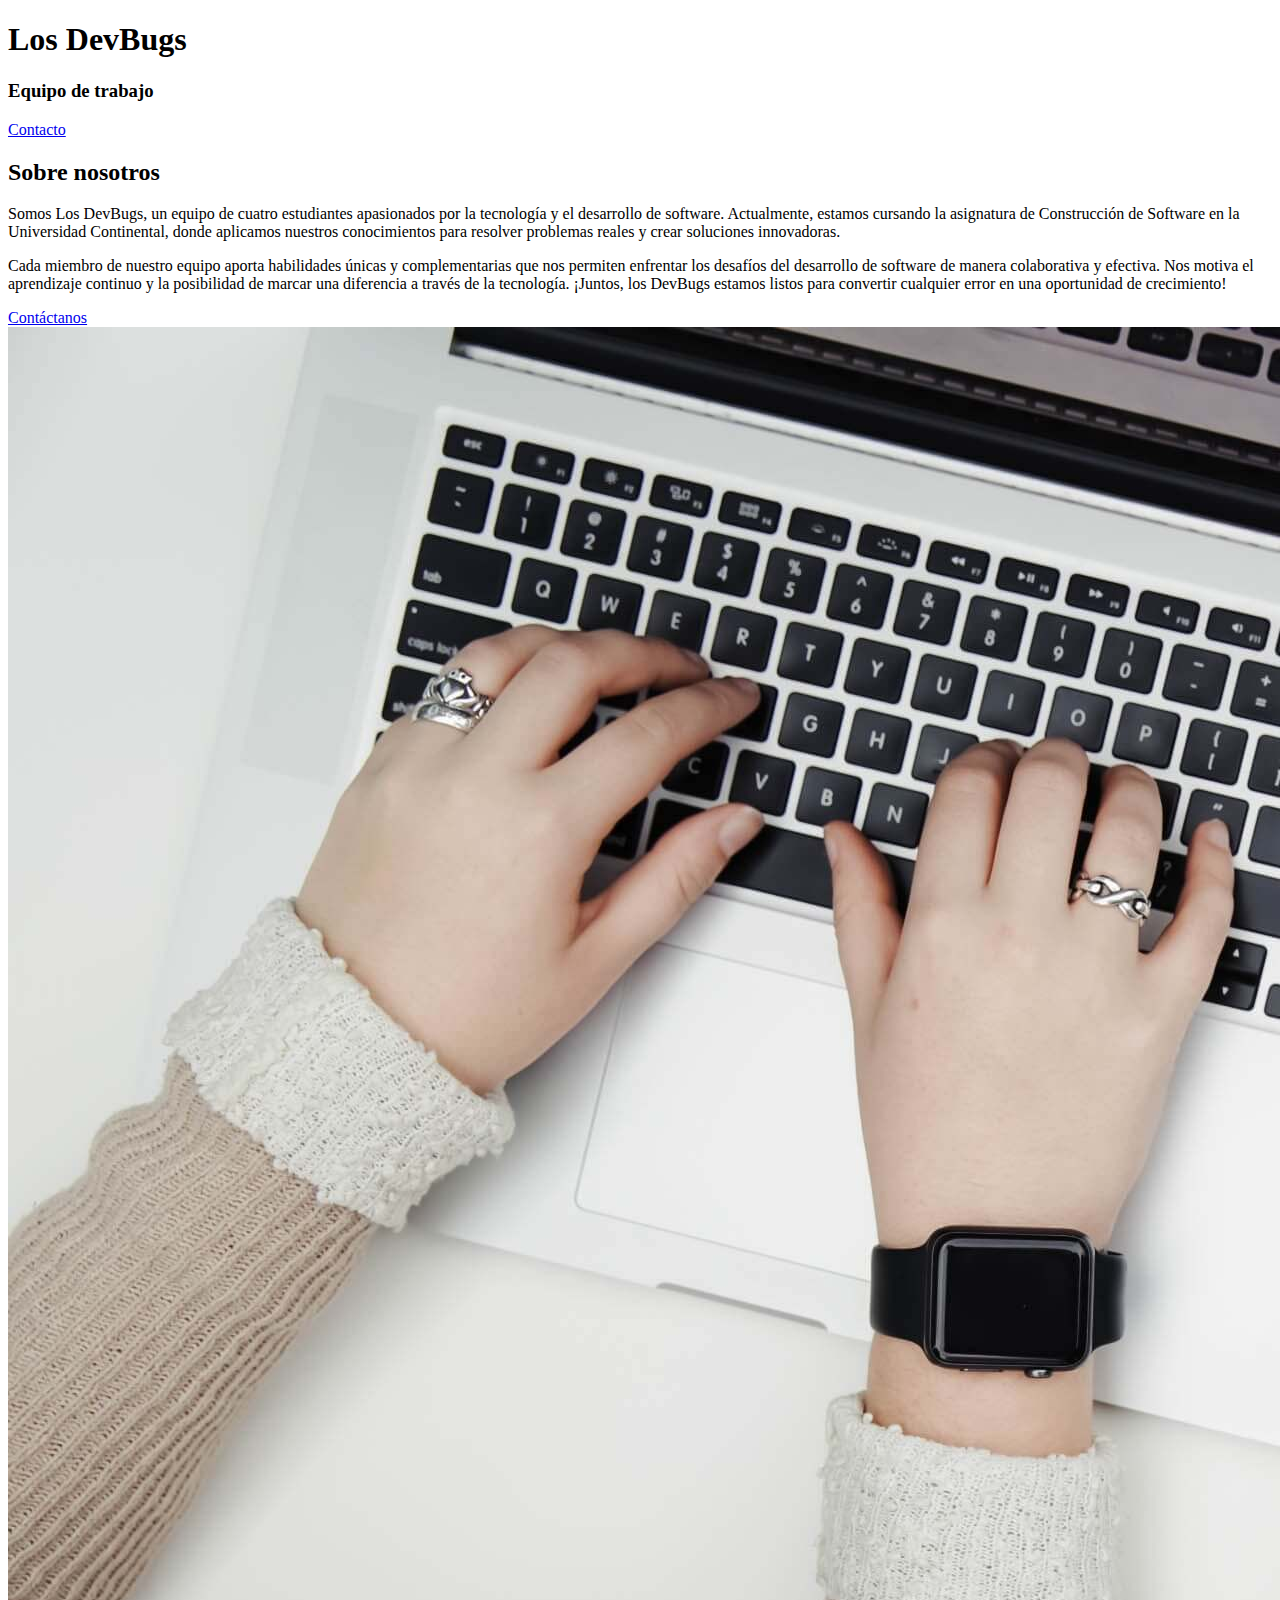
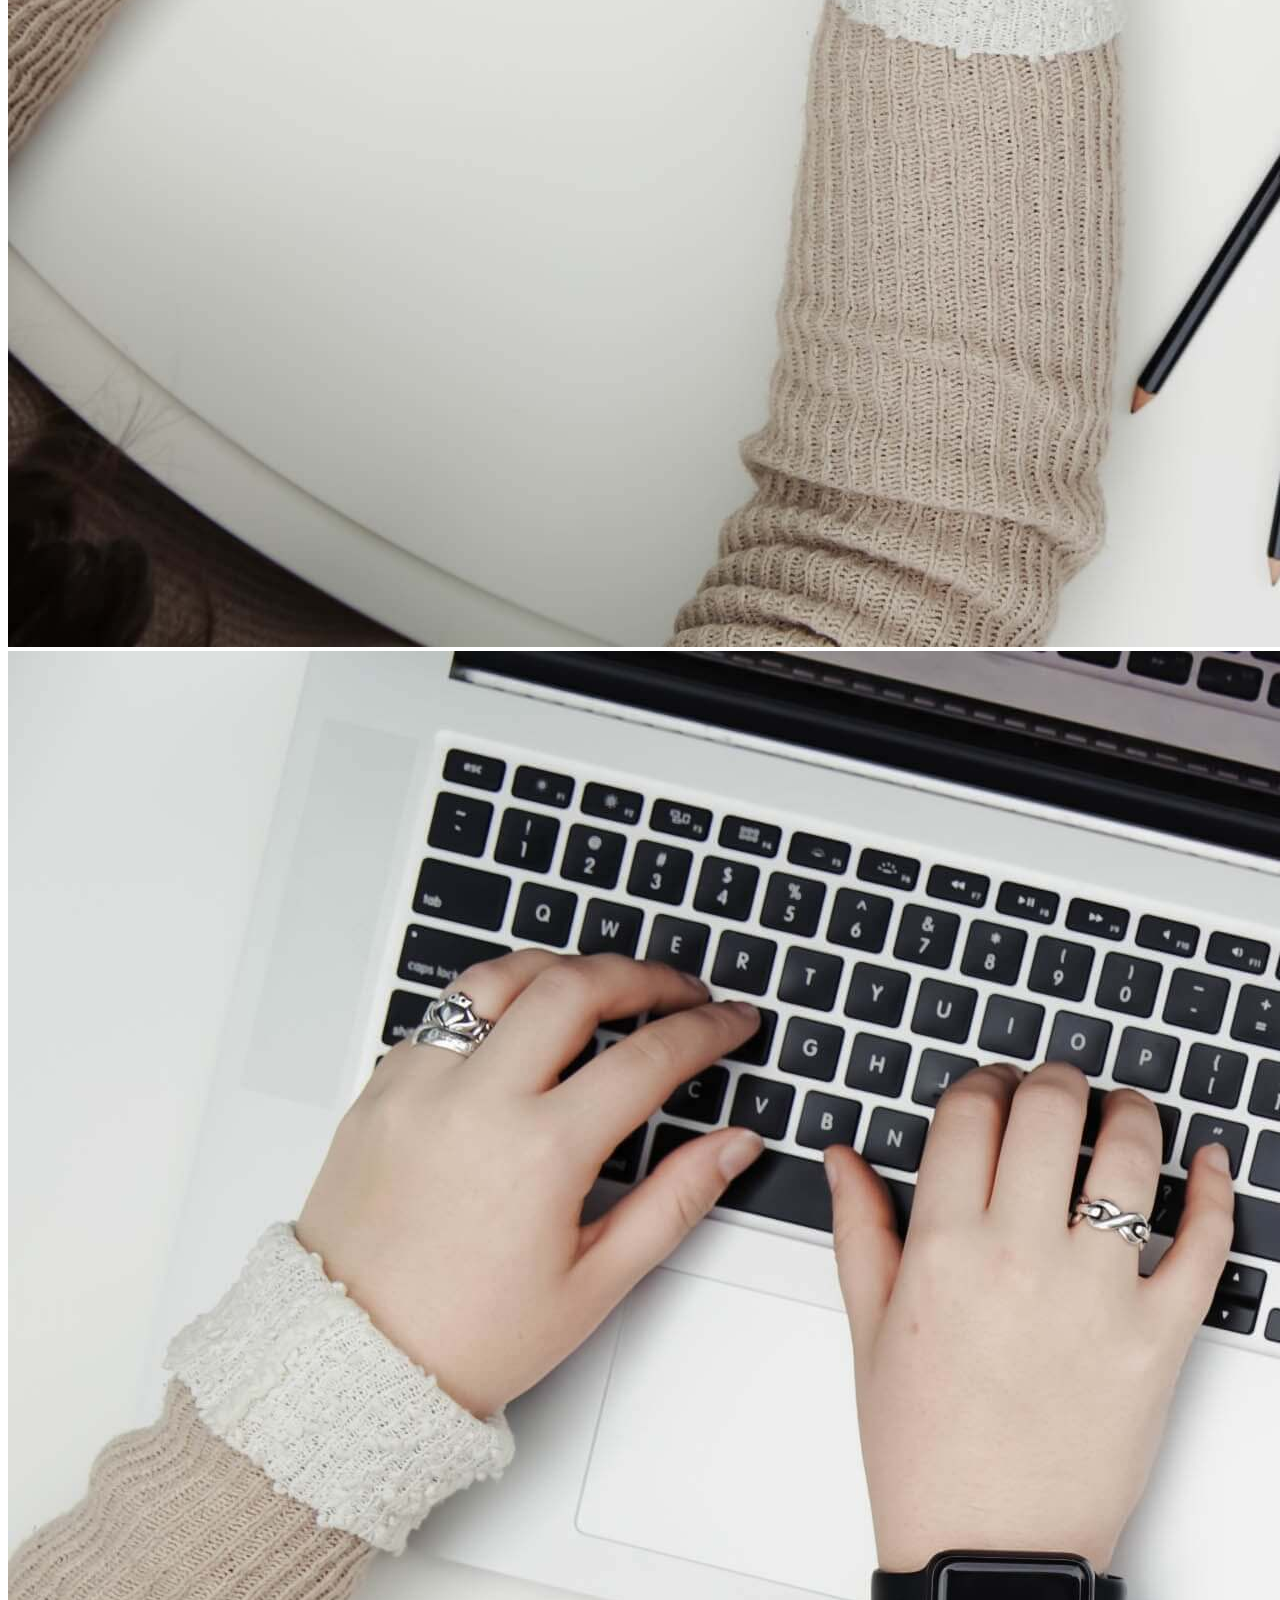
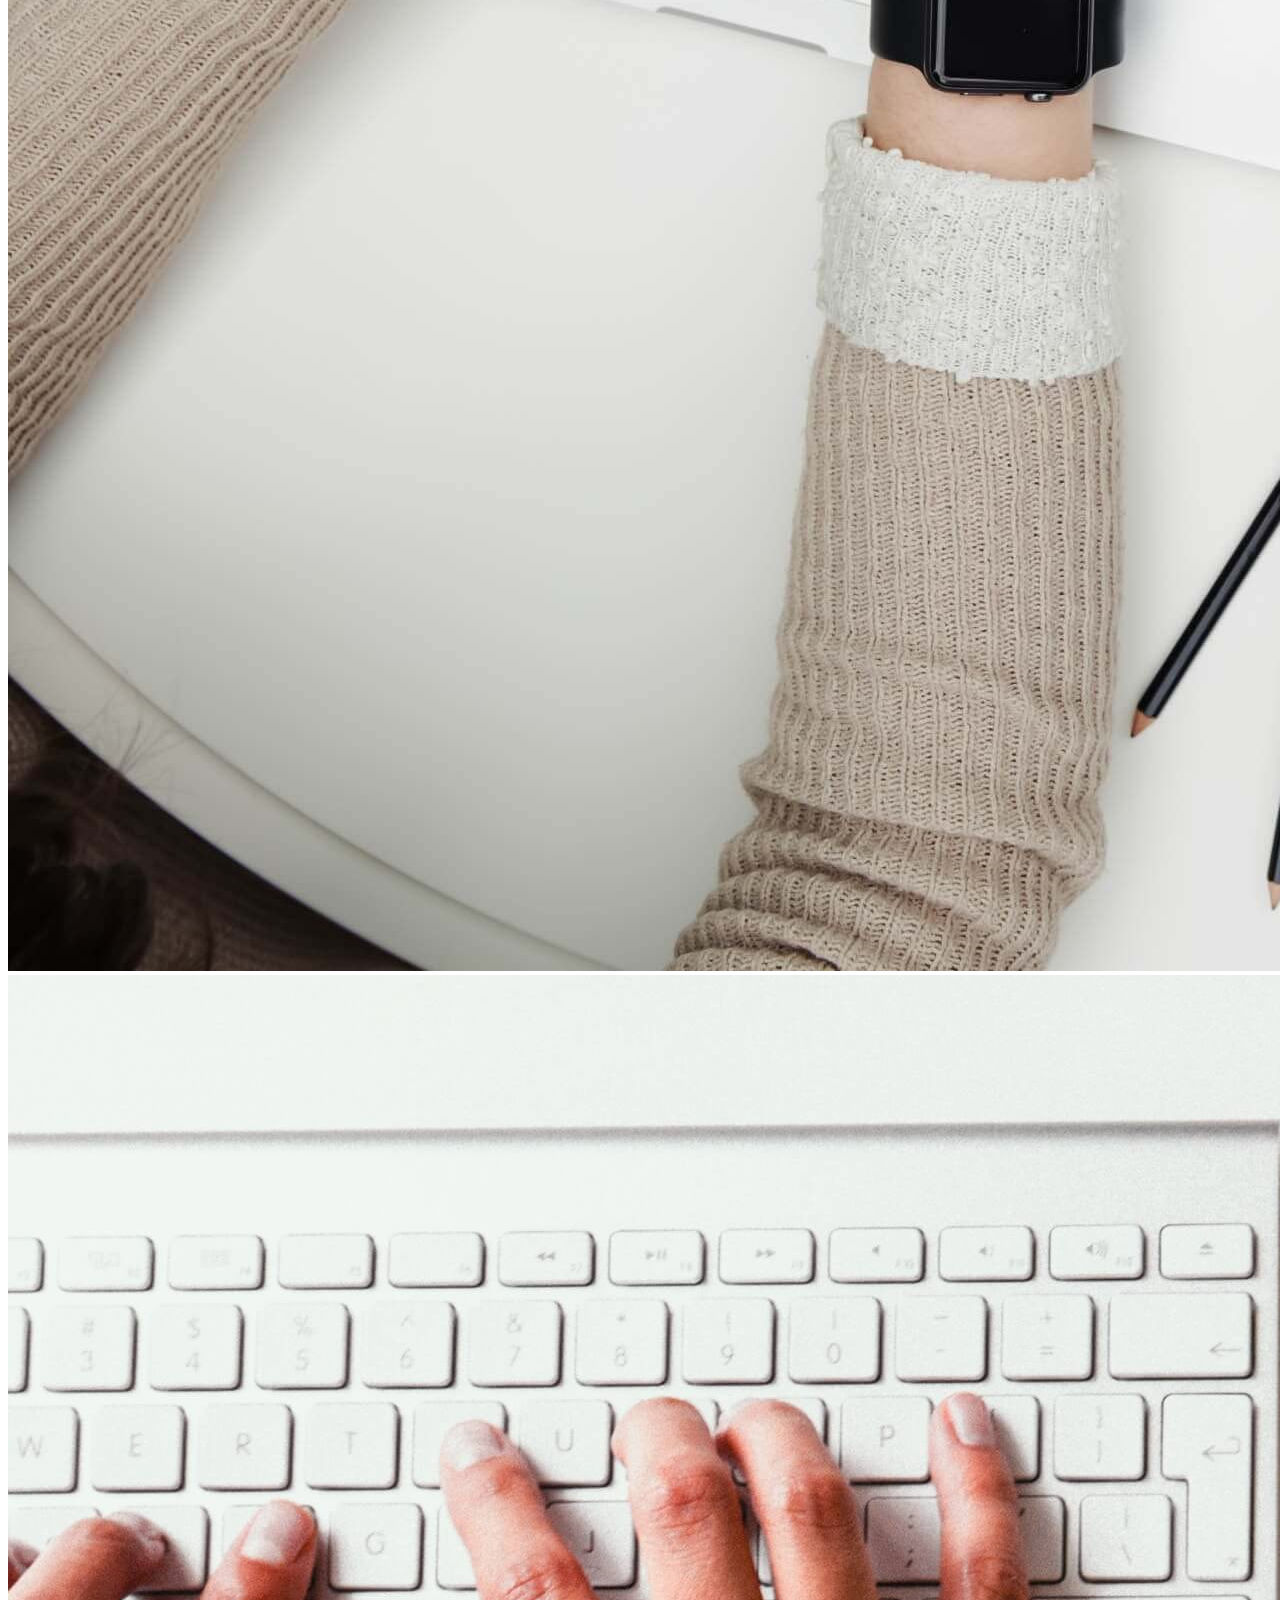
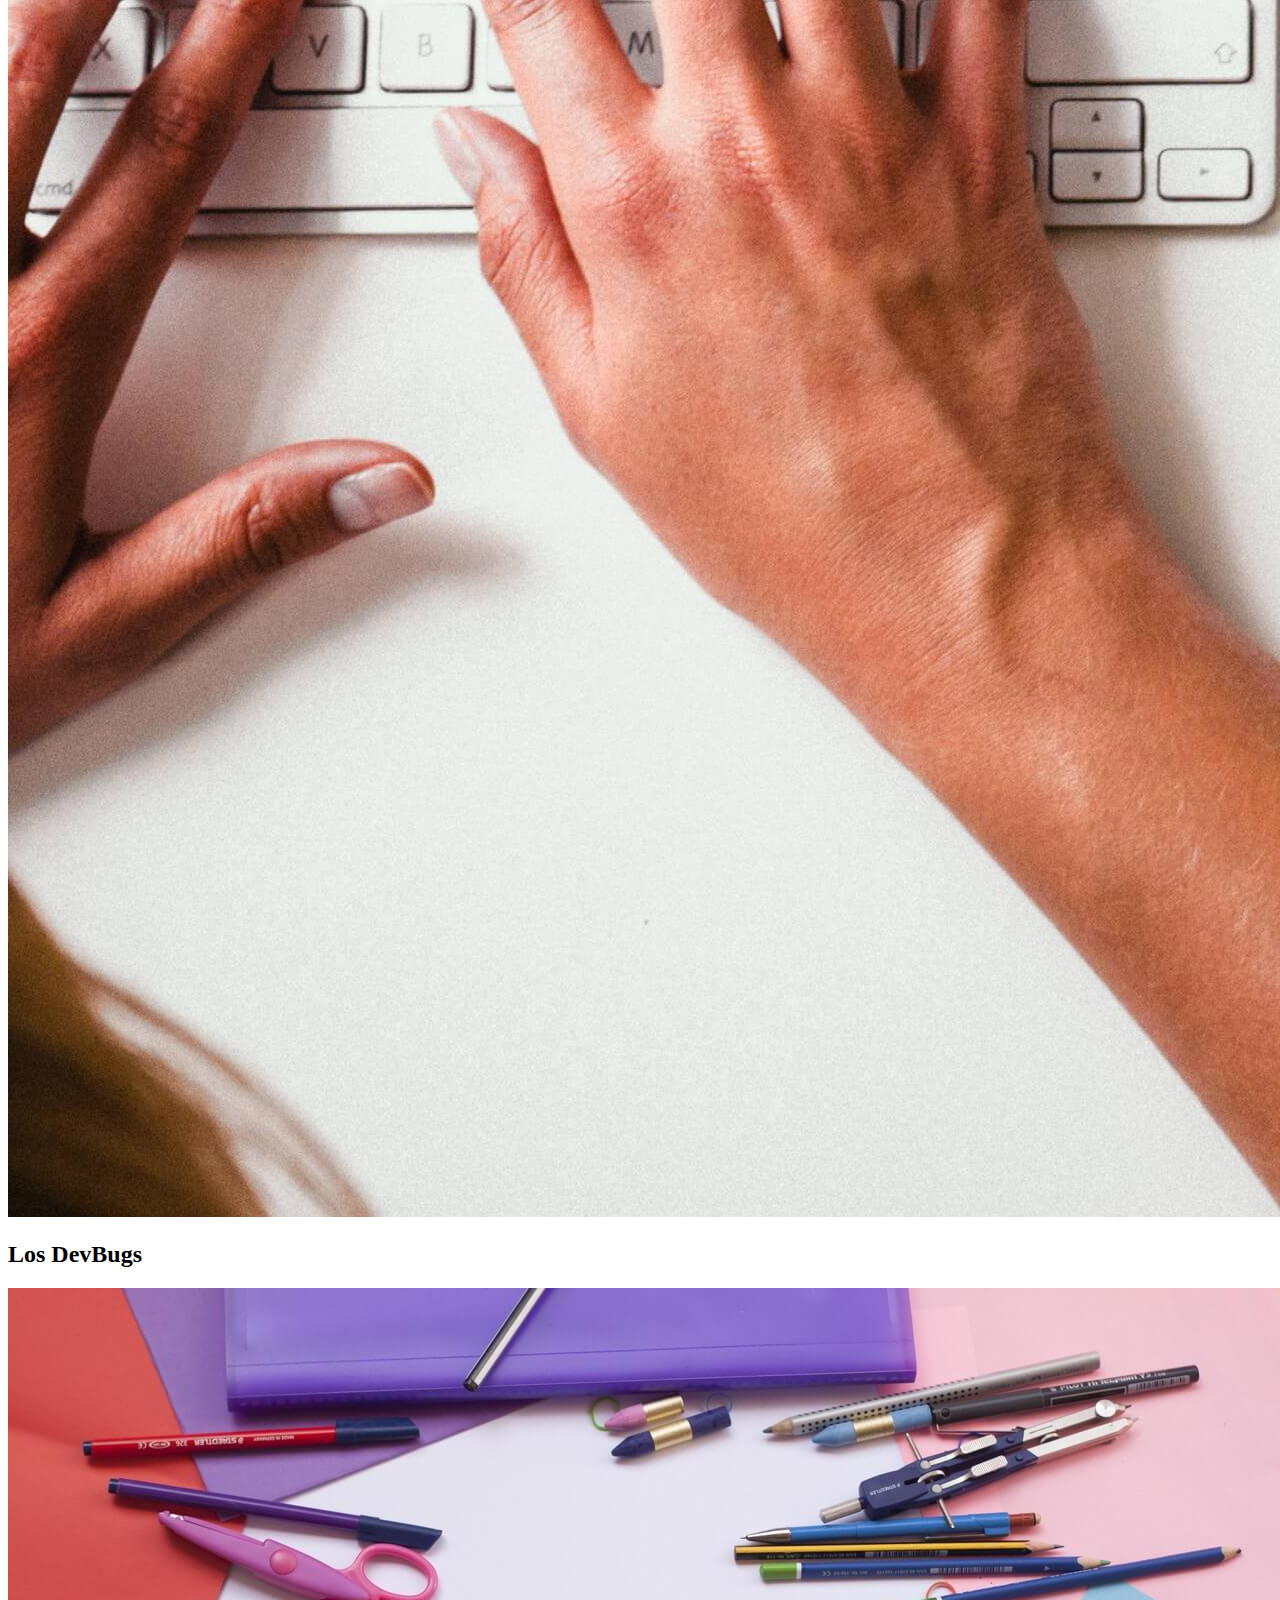
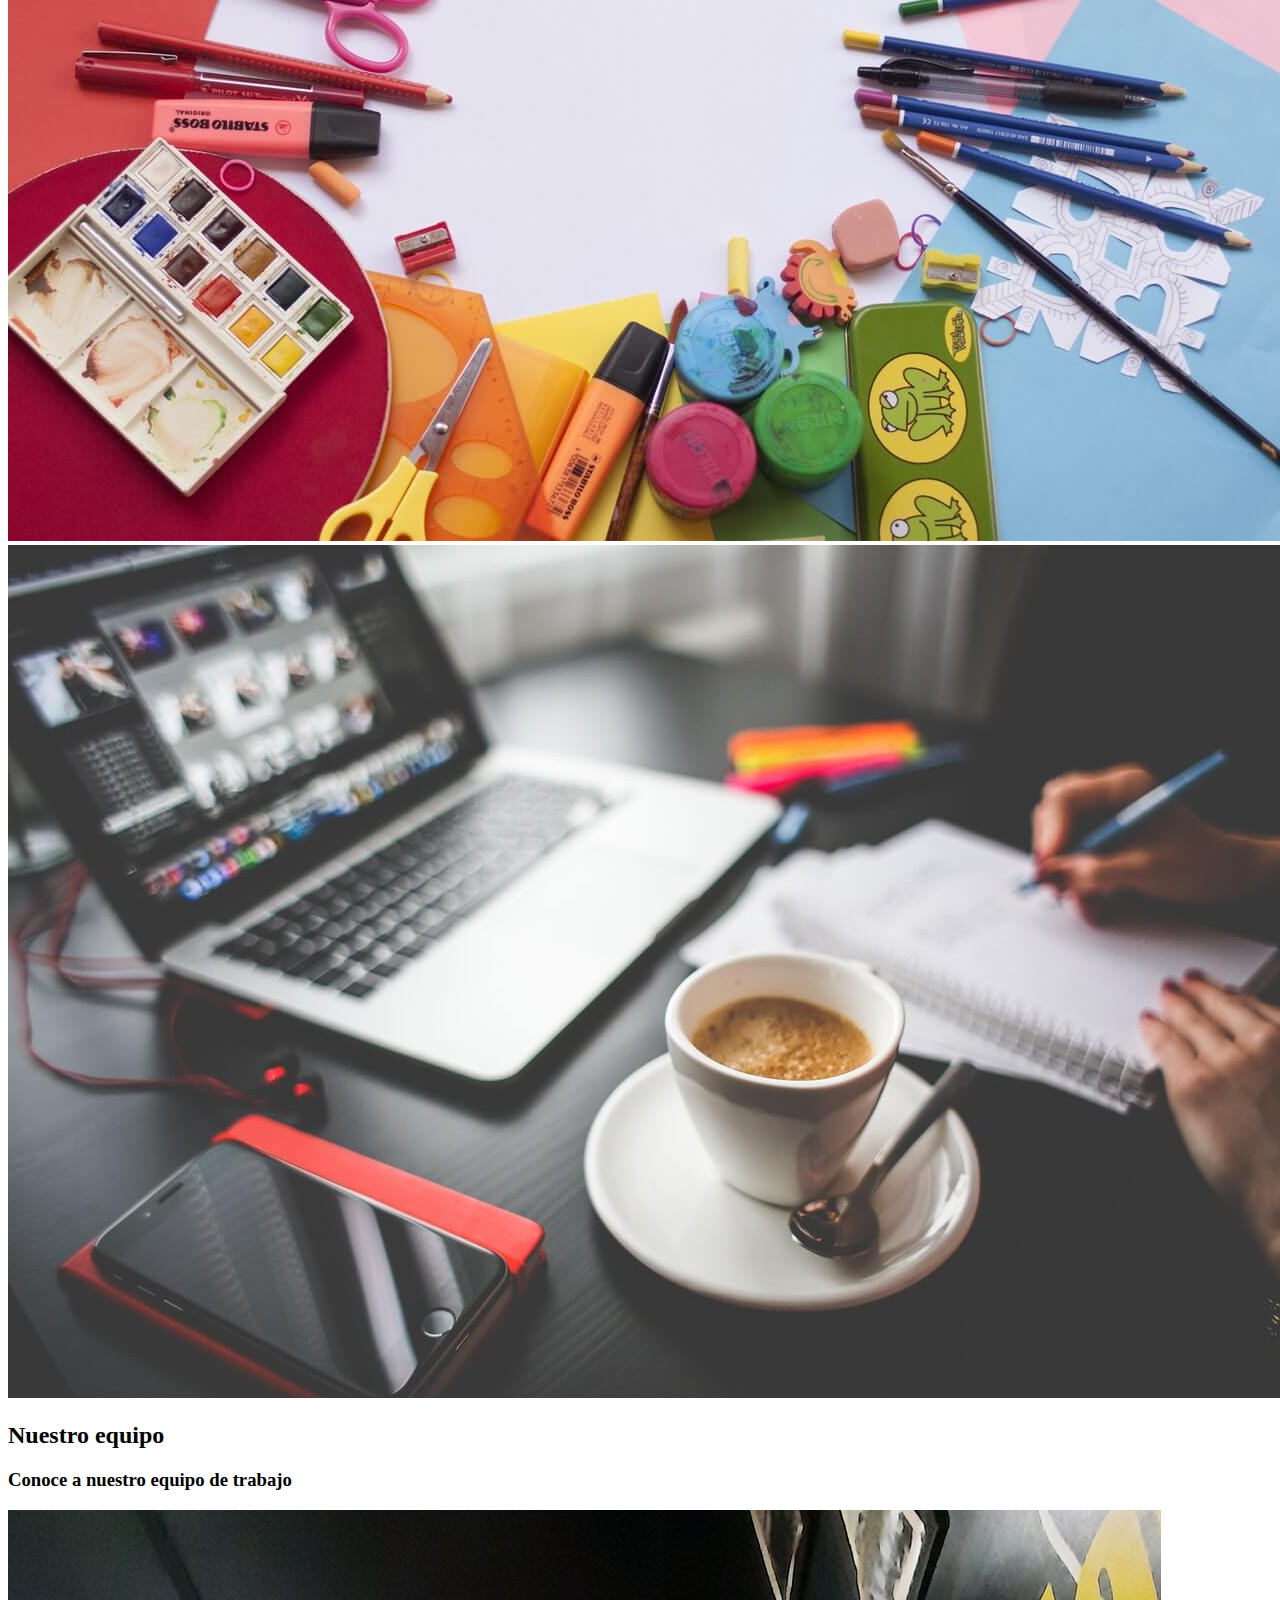
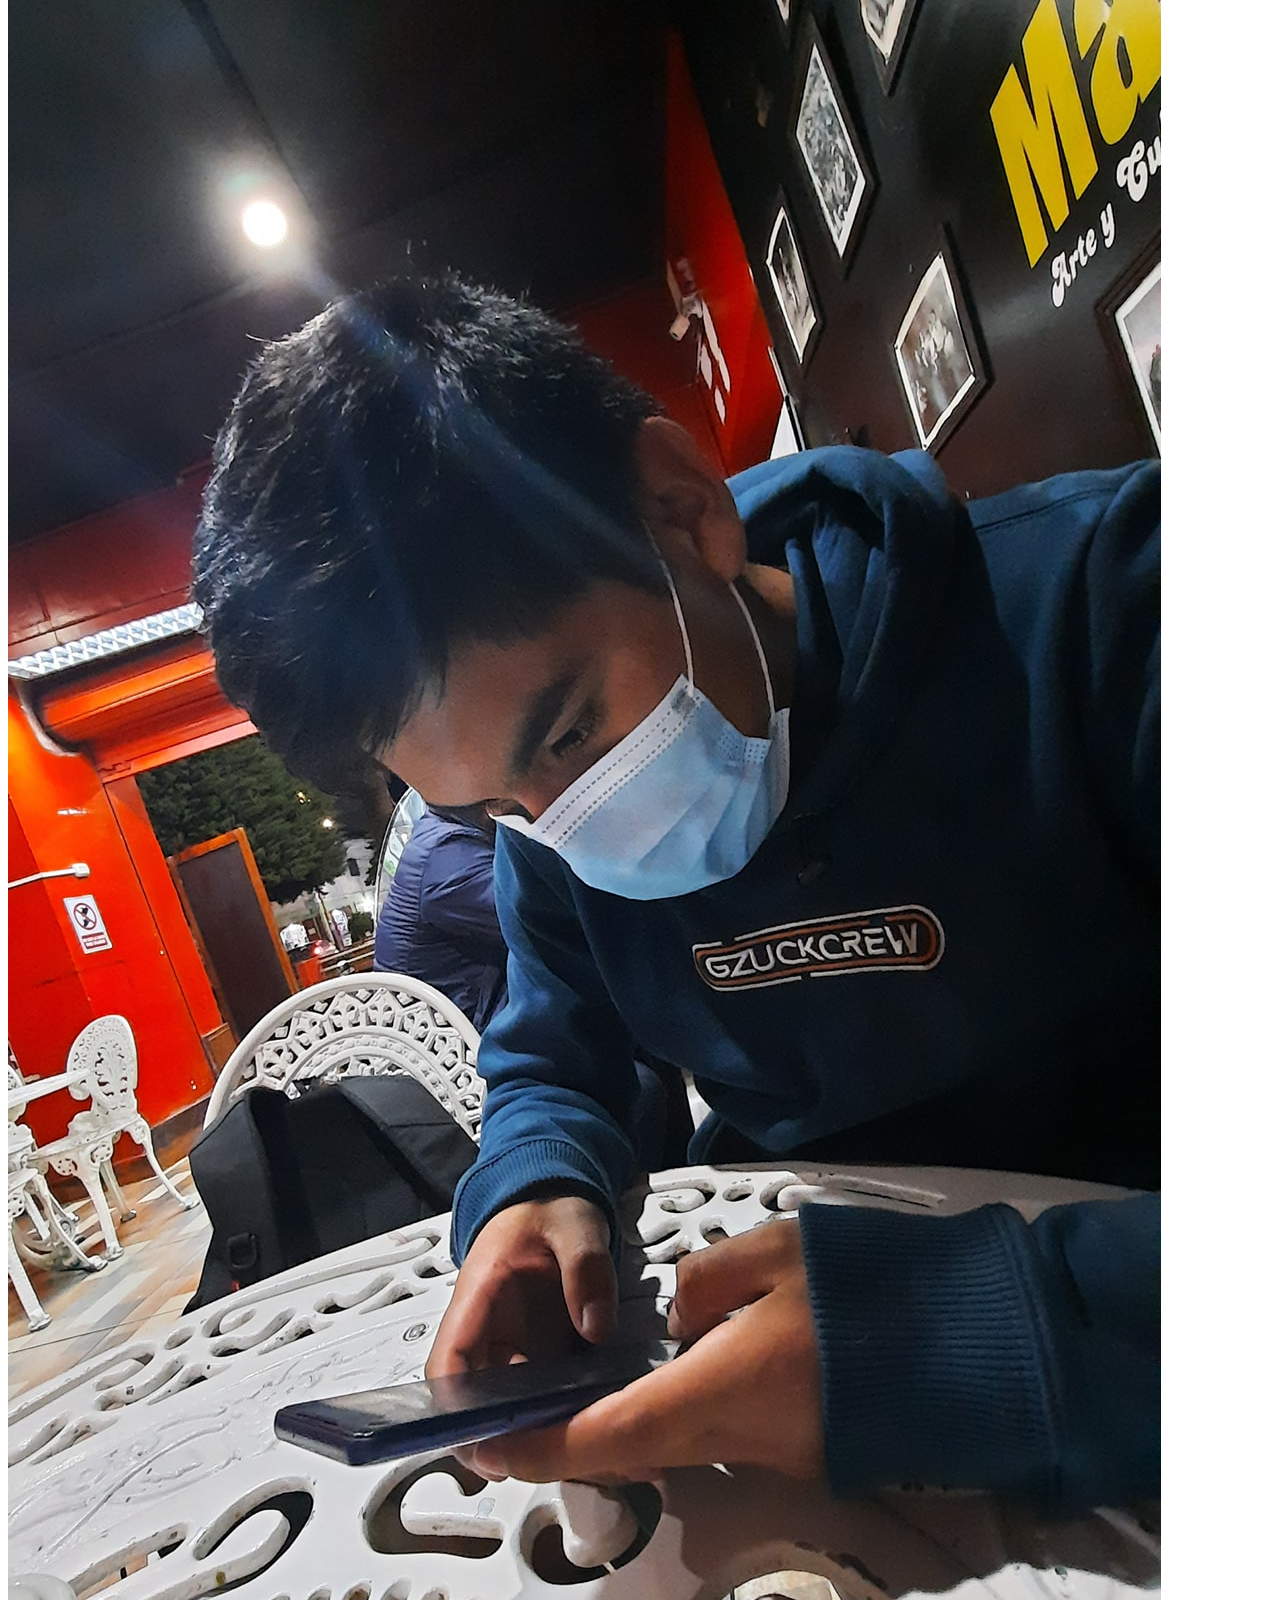
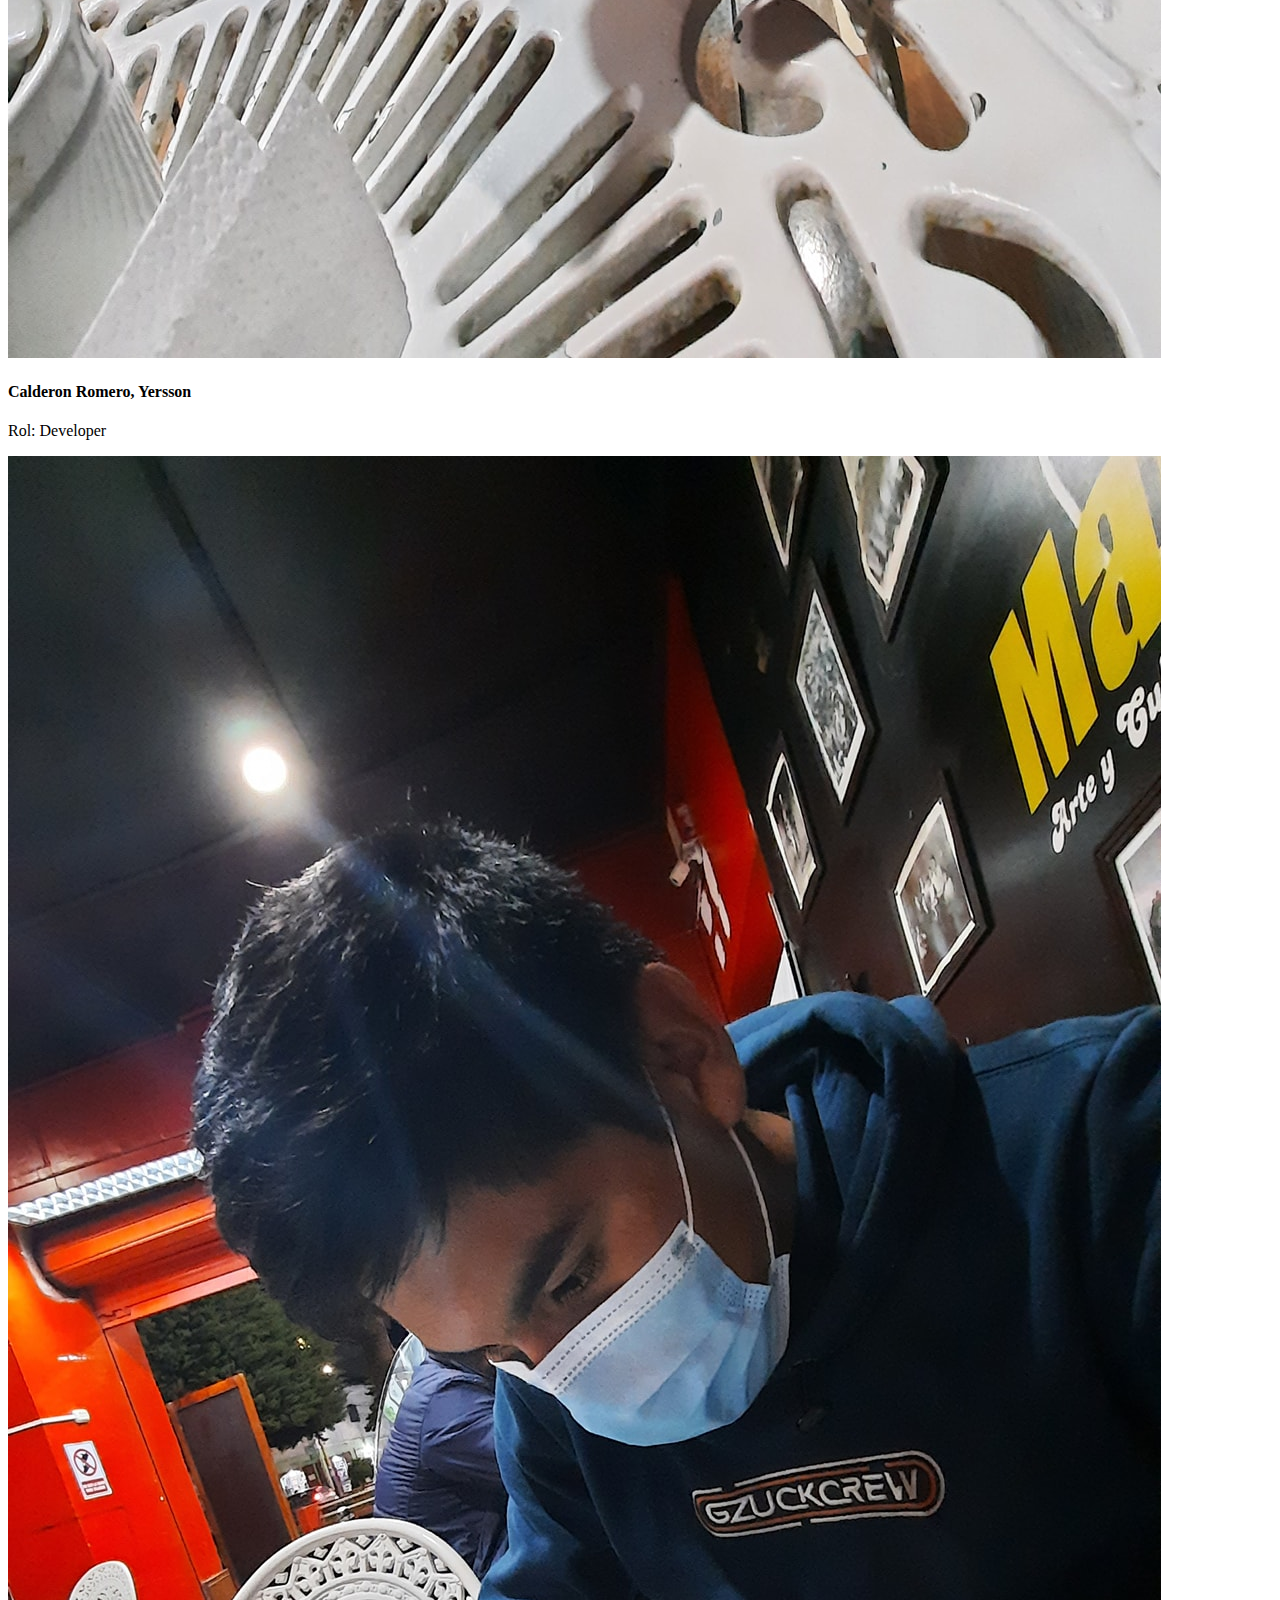
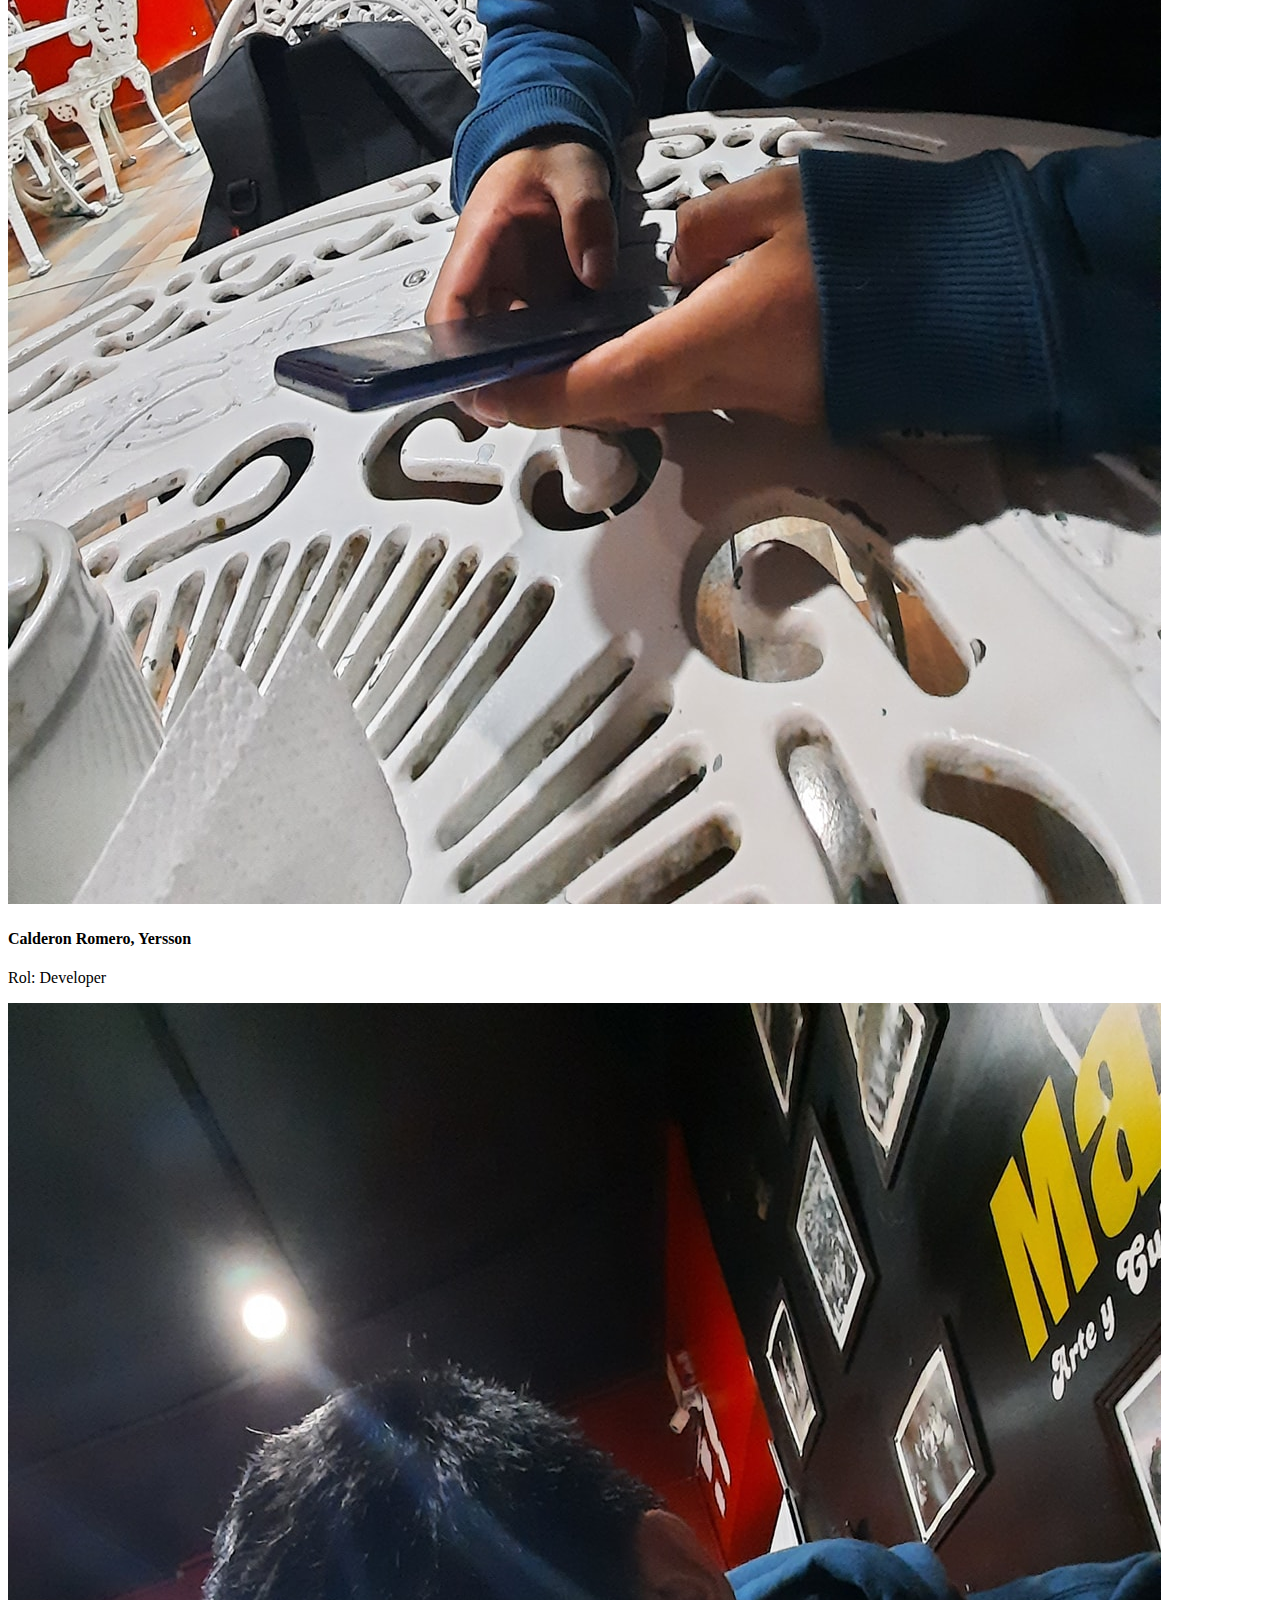
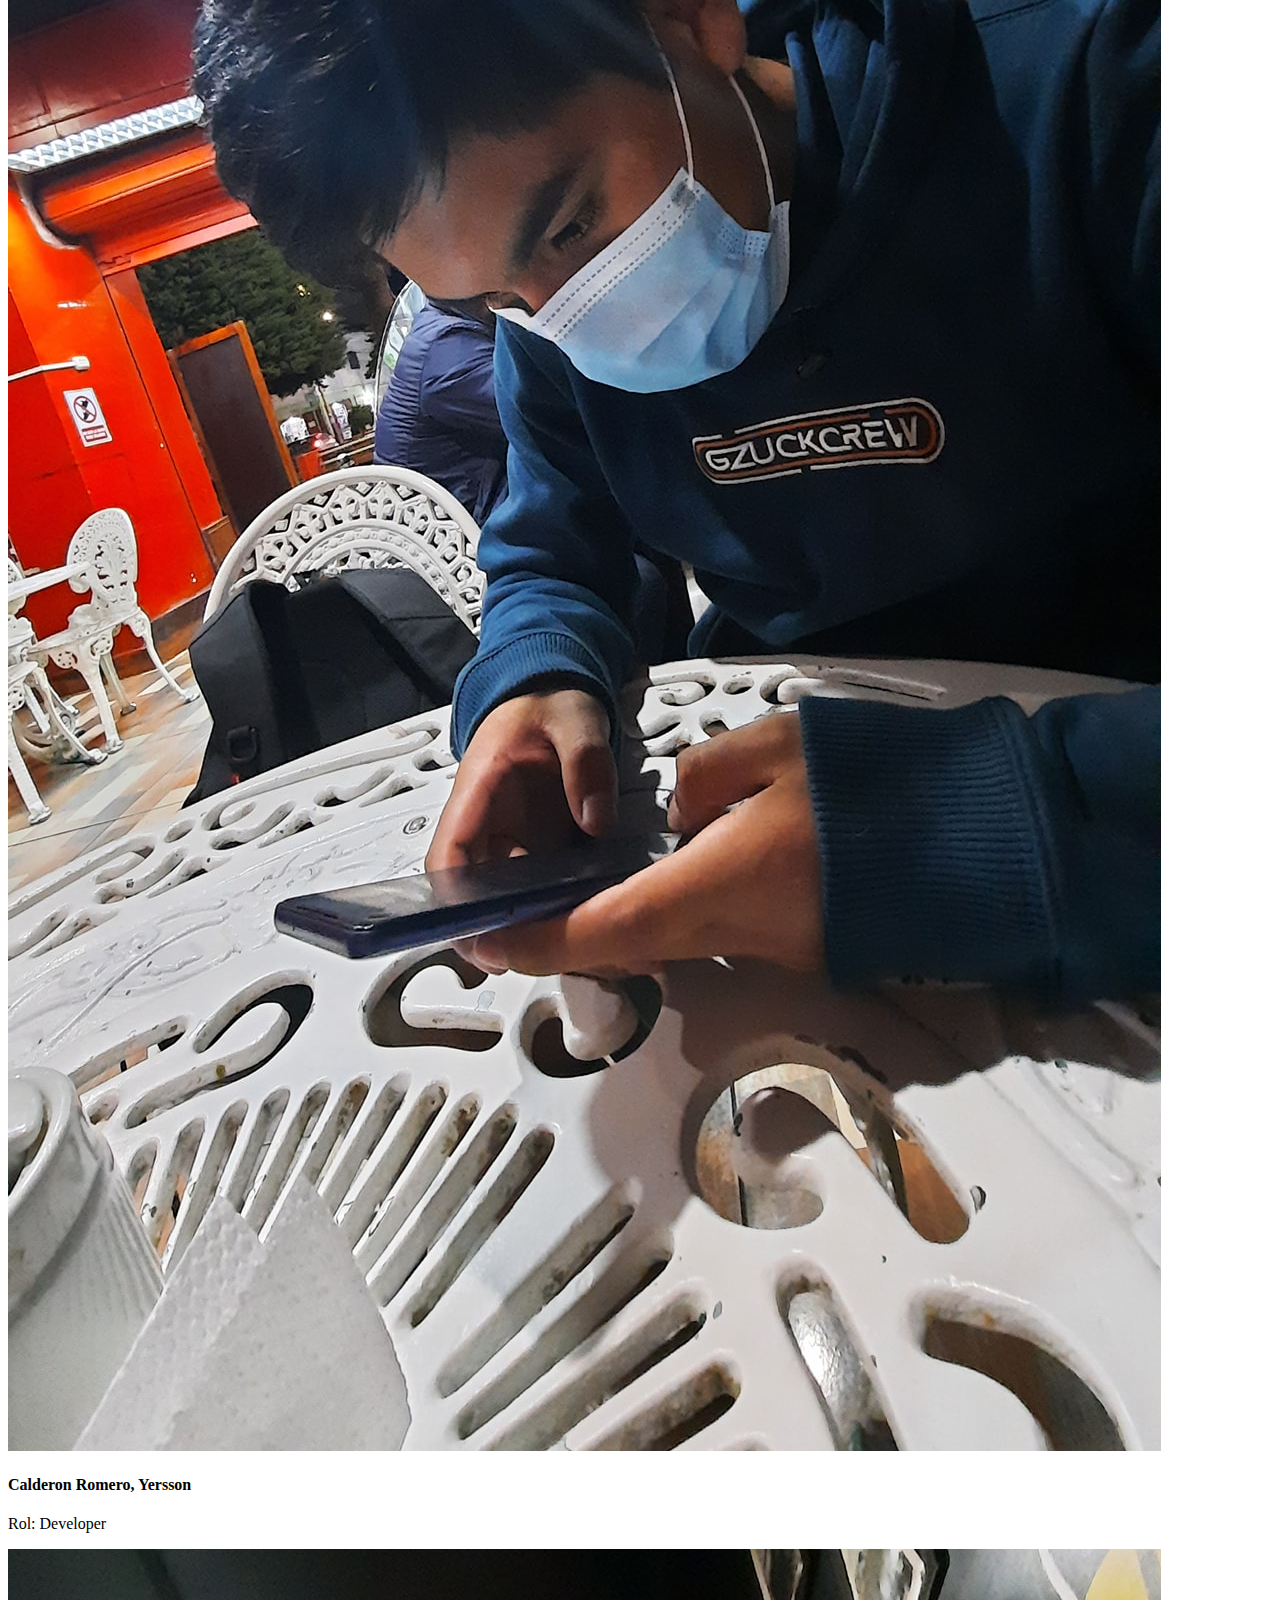
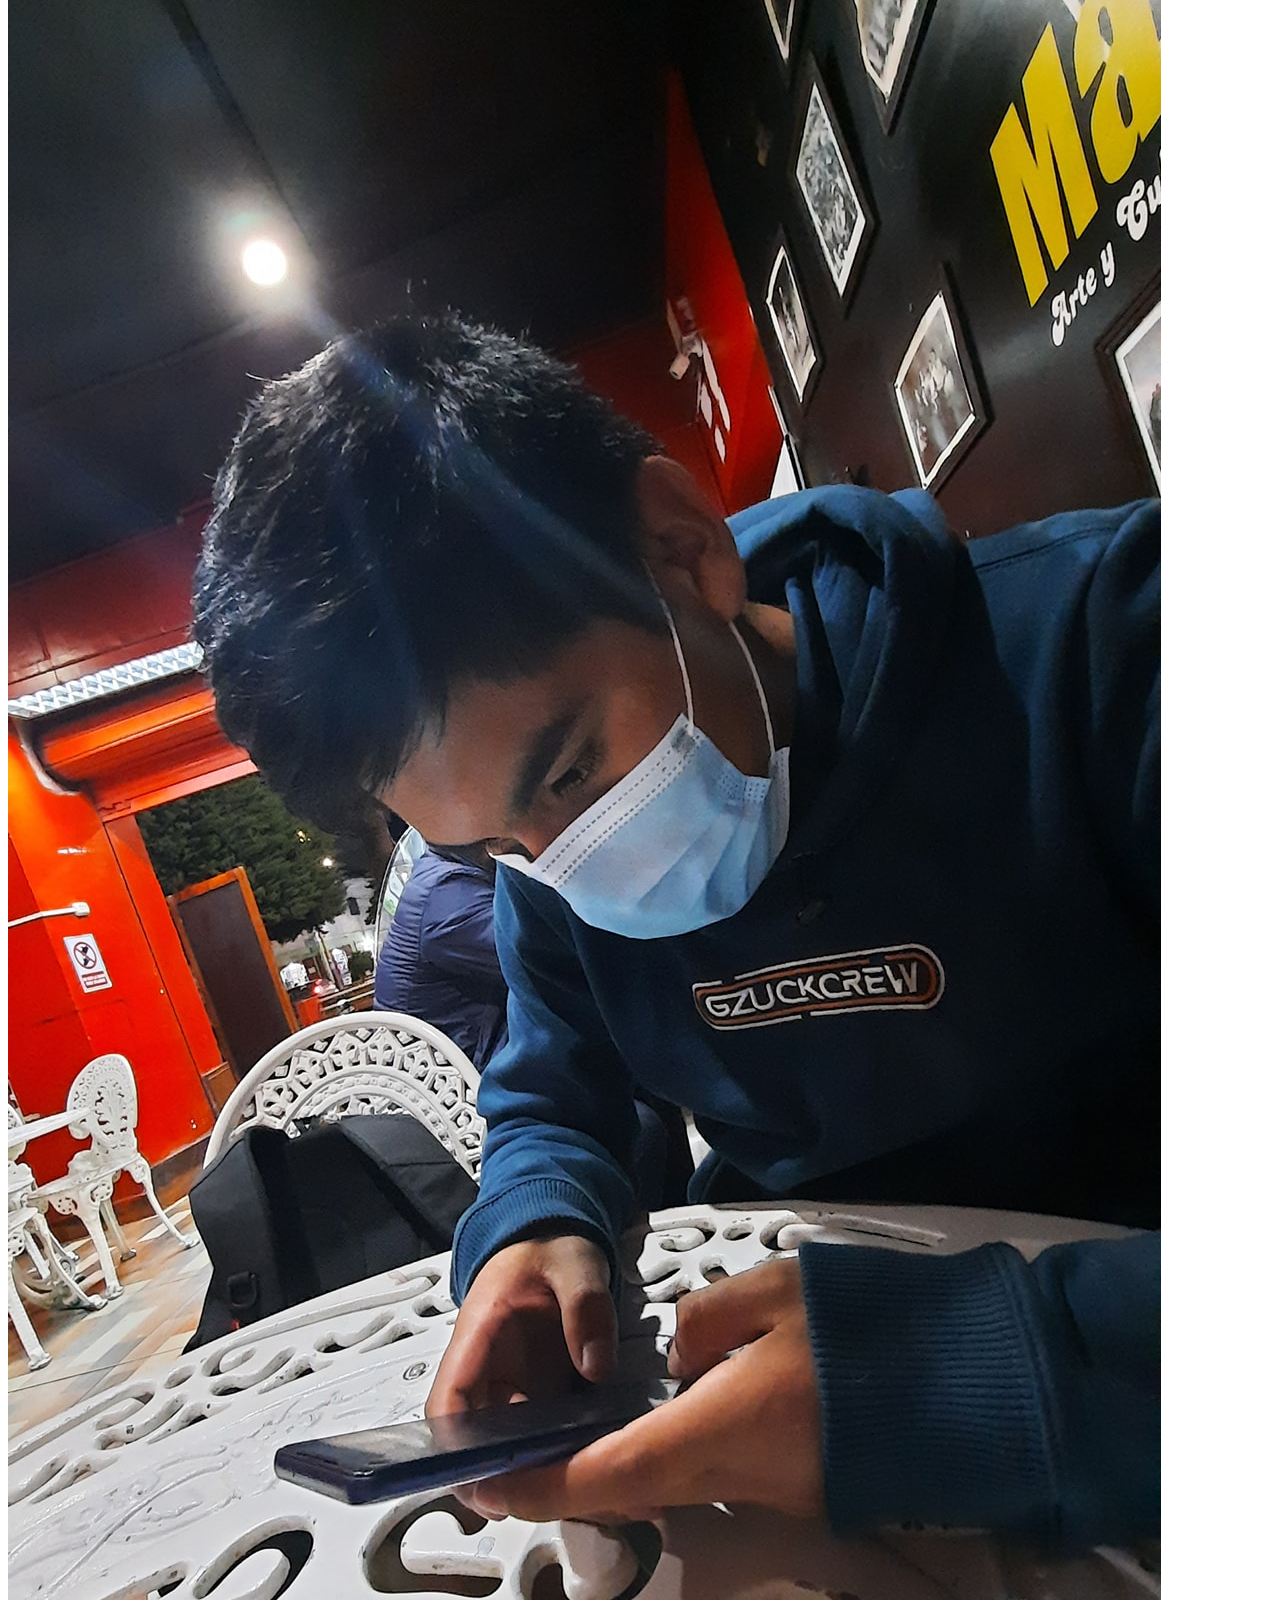
==== index.html @ 6254359f "mas cambios" ====
<!DOCTYPE html>
<html lang="en">

<head>
    <meta charset="UTF-8">
    <meta name="viewport" content="width=device-width, initial-scale=1.0">
    <meta http-equiv="X-UA-Compatible" content="ie=edge">
    <title>Los DevBugs</title>
    <link rel="stylesheet" href="styles.css">
</head>

<body>
    <header>
        <div class="textos">
            <h1 class="titulo">Los DevBugs </h1>
            <h3 class="subtitulo">Equipo de trabajo</h3>
            <a href="#" class="boton">Contacto</a>
        </div>
        <div class="sesgoabajo"></div>
    </header>
    <main>
        <section class="acerca-de">
            <div class="contenedor">
                <h2 class="sobre-nosotros">Sobre nosotros</h2>
                <p class="parrafo">Somos Los DevBugs, un equipo de cuatro estudiantes apasionados por la tecnología y el 
                    desarrollo de software. Actualmente, estamos cursando la asignatura de Construcción de Software en la
                    Universidad Continental, donde aplicamos nuestros conocimientos para resolver problemas reales y 
                    crear soluciones innovadoras.</p>
                <p class="parrafo">Cada miembro de nuestro equipo aporta habilidades únicas y complementarias que nos
                    permiten enfrentar los desafíos del desarrollo de software de manera colaborativa y efectiva. 
                    Nos motiva el aprendizaje continuo y la posibilidad de marcar una diferencia a través de la tecnología. 
                    ¡Juntos, los DevBugs estamos listos para convertir cualquier error en una oportunidad de crecimiento!</p>
                <a href="#" class="boton">Contáctanos</a>
            </div>
        </section>
        <section class="galeria">
            <div class="sesgoarriba"></div>
            <div class="imagenes none">
                <img src="images/1.jpg" alt="">
            </div>
            <div class="imagenes">
                <img src="images/1.jpg" alt="">
            </div>
            <div class="imagenes">
                <img src="images/2.jpg" alt="">
                <div class="encima">
                    <h2>Los DevBugs </h2>
                    <div></div>
                </div>
            </div>
            <div class="imagenes">
                <img src="images/4.jpeg" alt="">

            </div>
            <div class="imagenes none">
                <img src="images/5.jpeg" alt="">
            </div>
            <div class="sesgoabajo"></div>
        </section>
        <section class="miembros">
            <div class="contenedor">
                <h2 class="sobre-nosotros">Nuestro equipo</h2>
                <h3 class="slogan">Conoce a nuestro equipo de trabajo</h3>
                <div class="cards">
                    <div class="card">
                        <a href="https://github.com/Los-DevBugs/informacion_del_equipo/blob/main/infojherzon/infojherzon.html" target="_blank">
                            <img src="images/Jherzon.jpg" alt="">
                        </a>
                        <h4>Calderon Romero, Yersson</h4>
                        <p>Rol: Developer</p>
                    </div>
                    <div class="card">
                        <img src="images/Jherzon.jpg" alt="">
                        <h4>Calderon Romero, Yersson</h4>
                        <p>Rol: Developer</p>
                    </div>
                    <div class="card">
                        <img src="images/Jherzon.jpg" alt="">
                        <h4>Calderon Romero, Yersson</h4>
                        <p>Rol: Developer</p>
                    </div>
                    <div class="card">
                        <img src="images/Jherzon.jpg" alt="">
                        <h4>Calderon Romero, Yersson</h4>
                        <p>Rol: Developer</p>
                    </div>
                </div>
            </div>
        </section>
        <section  class="fondo">
            <div class="sesgoarriba"></div>
            <div class="contenedor">
                <h2 style="color: #fff; " class="sobre-nosotros ">Nuestra Misión</h2>
                <p style="color: #fff;"class="parrafo">En Los DevBugs, nuestra misión es desarrollar software de alta calidad que integre 
                    tecnologías avanzadas como la inteligencia artificial, para brindar soluciones innovadoras y 
                    eficientes a problemas del mundo real. Nos comprometemos a trabajar de manera colaborativa, 
                    aprovechando herramientas como Git y GitHub para garantizar un desarrollo ágil y un control de 
                    versiones efectivo. Buscamos no solo crecer como desarrolladores, sino también contribuir a la 
                    evolución de la tecnología y su impacto positivo en la sociedad.</p>
            <div class="sesgoabajo-unico"></div>
        </section>
    </main>
    <footer>
        <div class="contenedor">
            <h2 class="titulo-footer">Contáctanos</h2>
            <h3 class="subtitulo-footer">Lo apreciariamos mucho...</h3>
            <div class="footer">
                <form action="">
                    <input type="text" name="" id="" placeholder="Nombre">
                    <input type="email" name="" id="" placeholder="Email">
                    <textarea name="" id="" cols="30" rows="10" placeholder="Ingrese su mensaje..."></textarea>
                    <input type="submit" value="Enviar">
                </form>
            </div>
        </div>
    </footer>
</body>

</html>
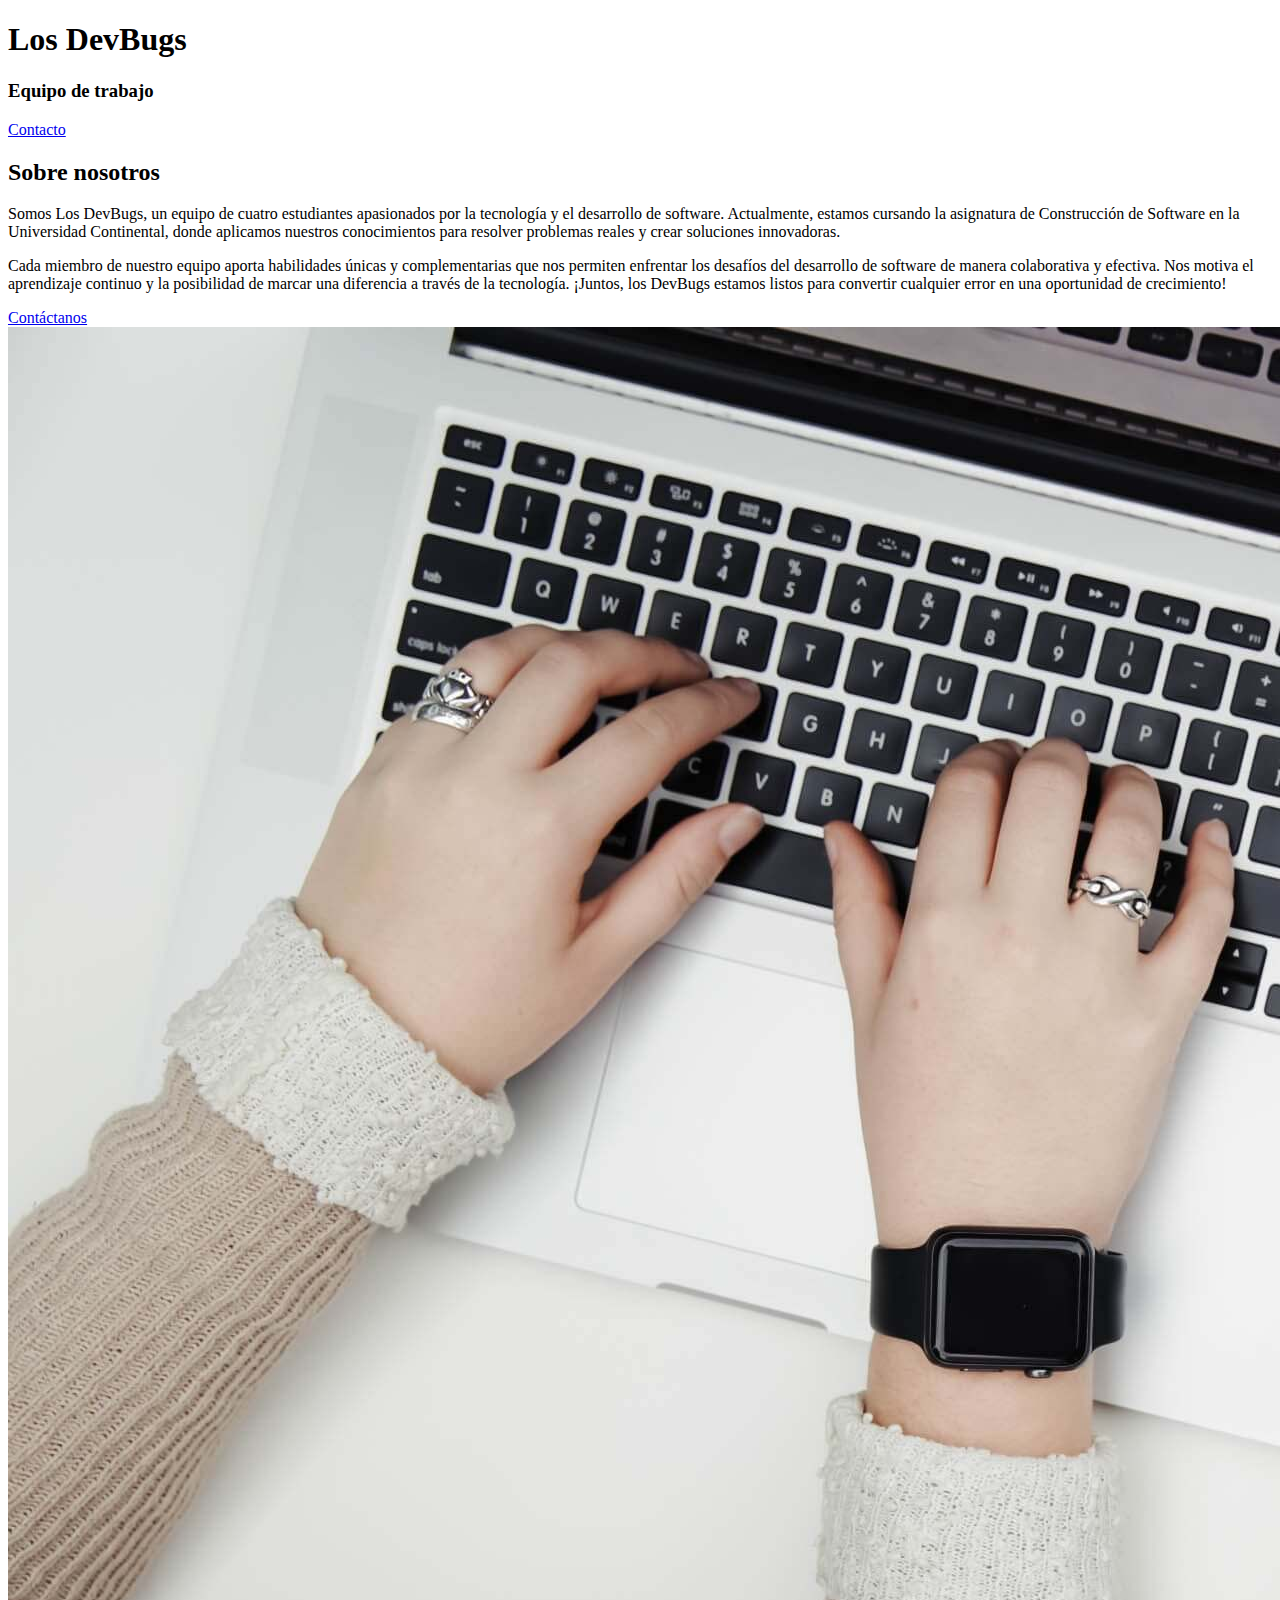
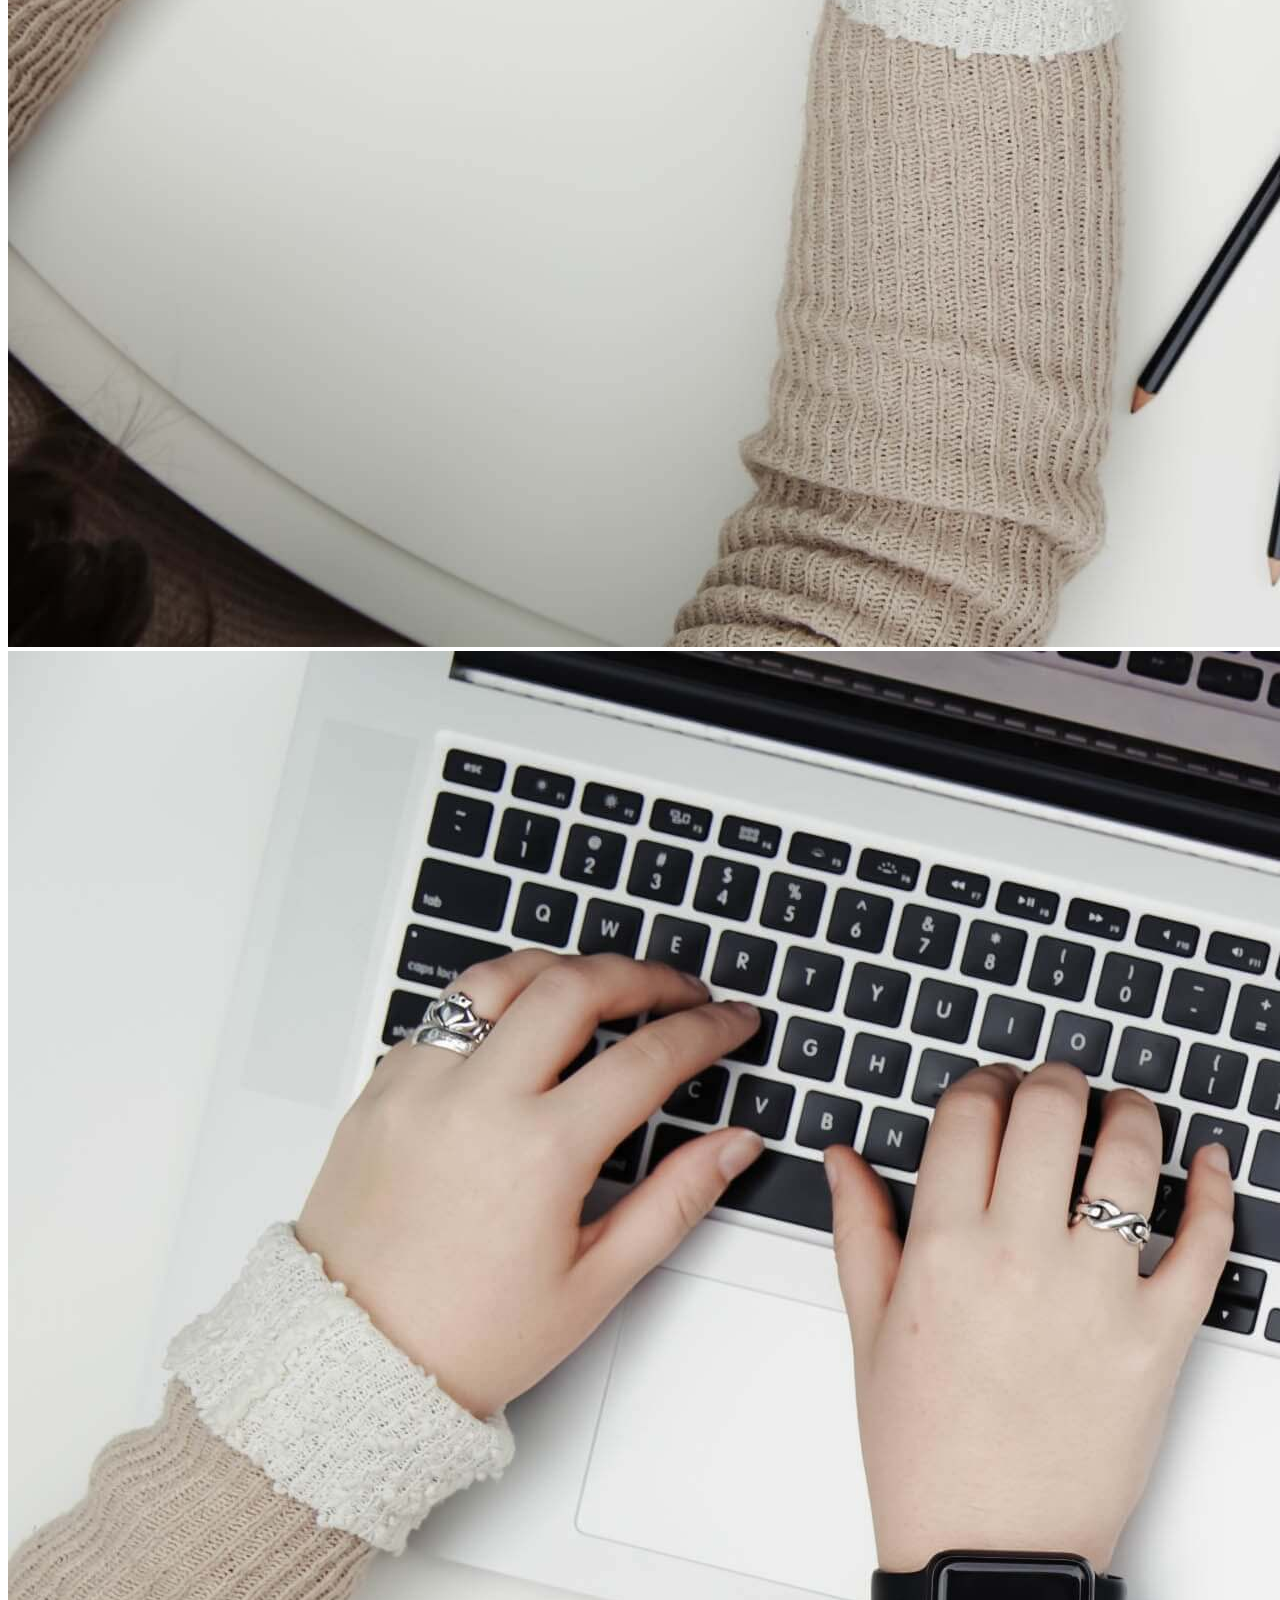
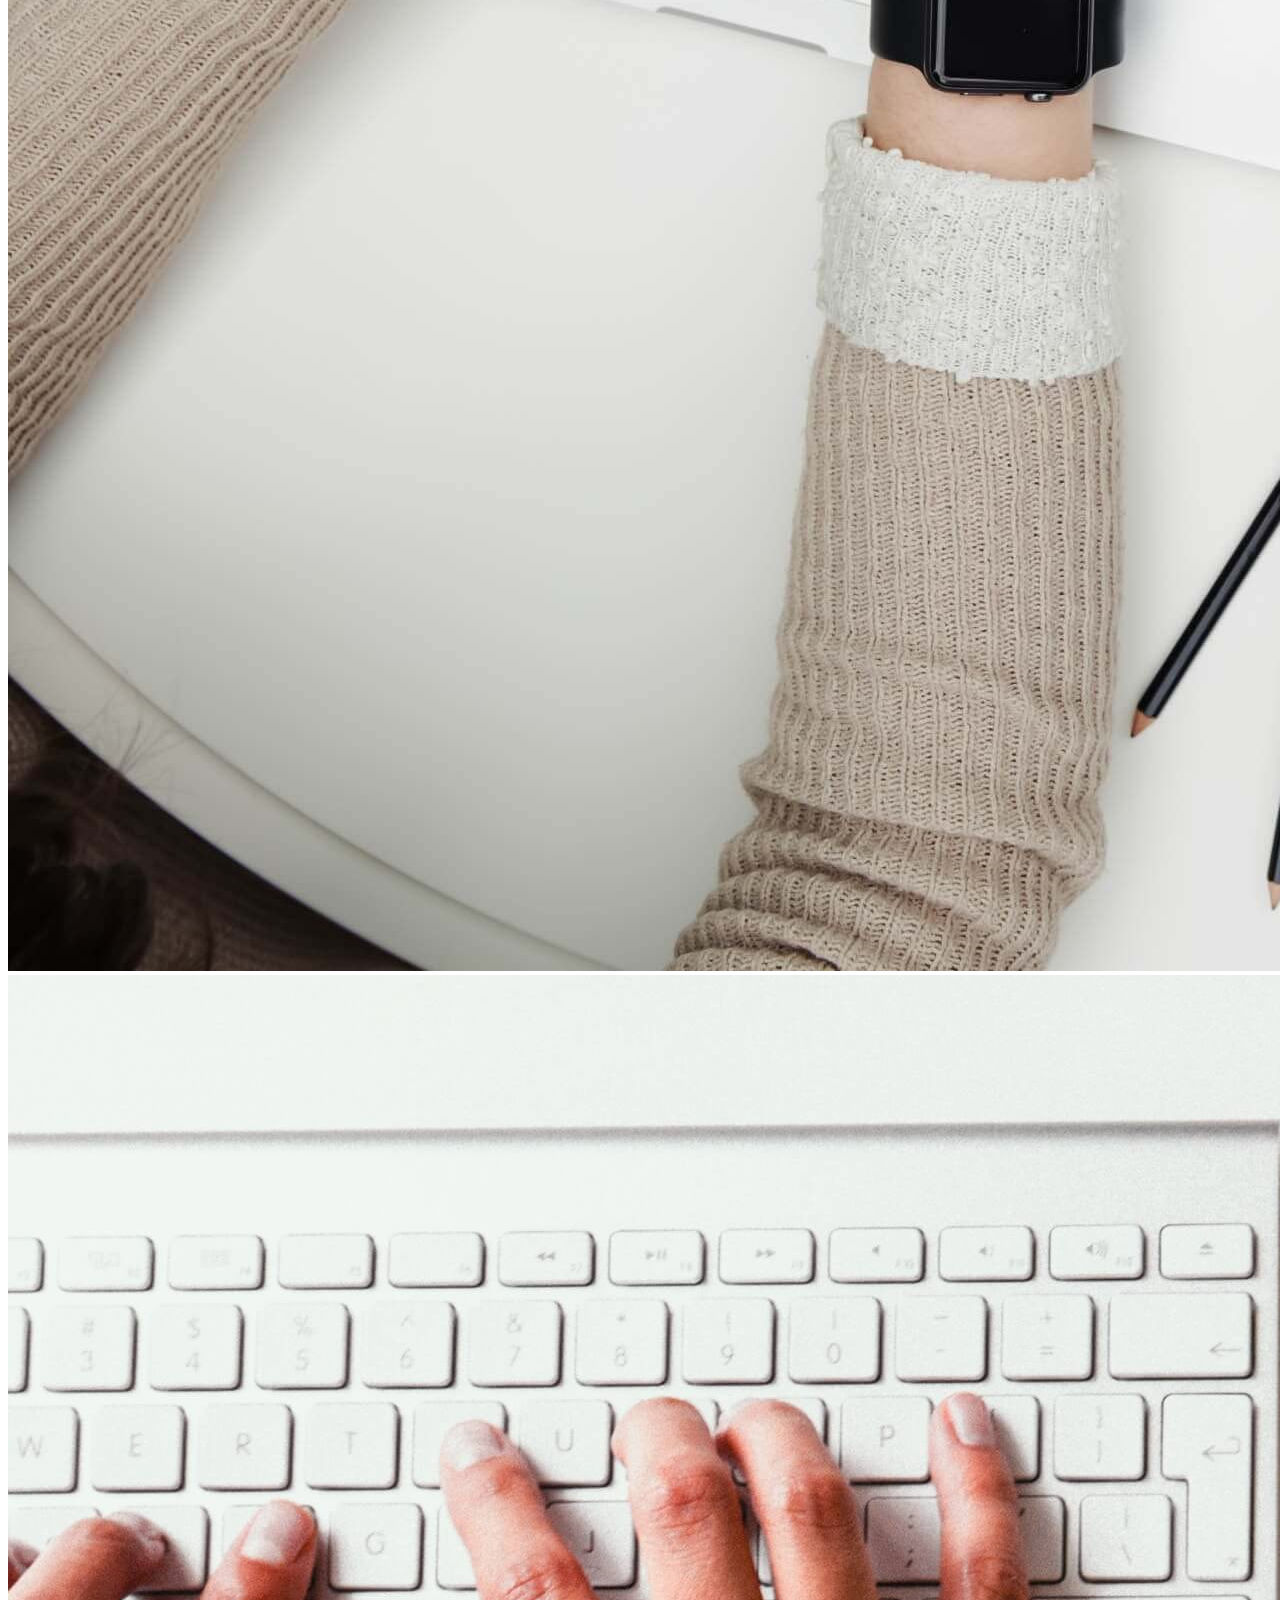
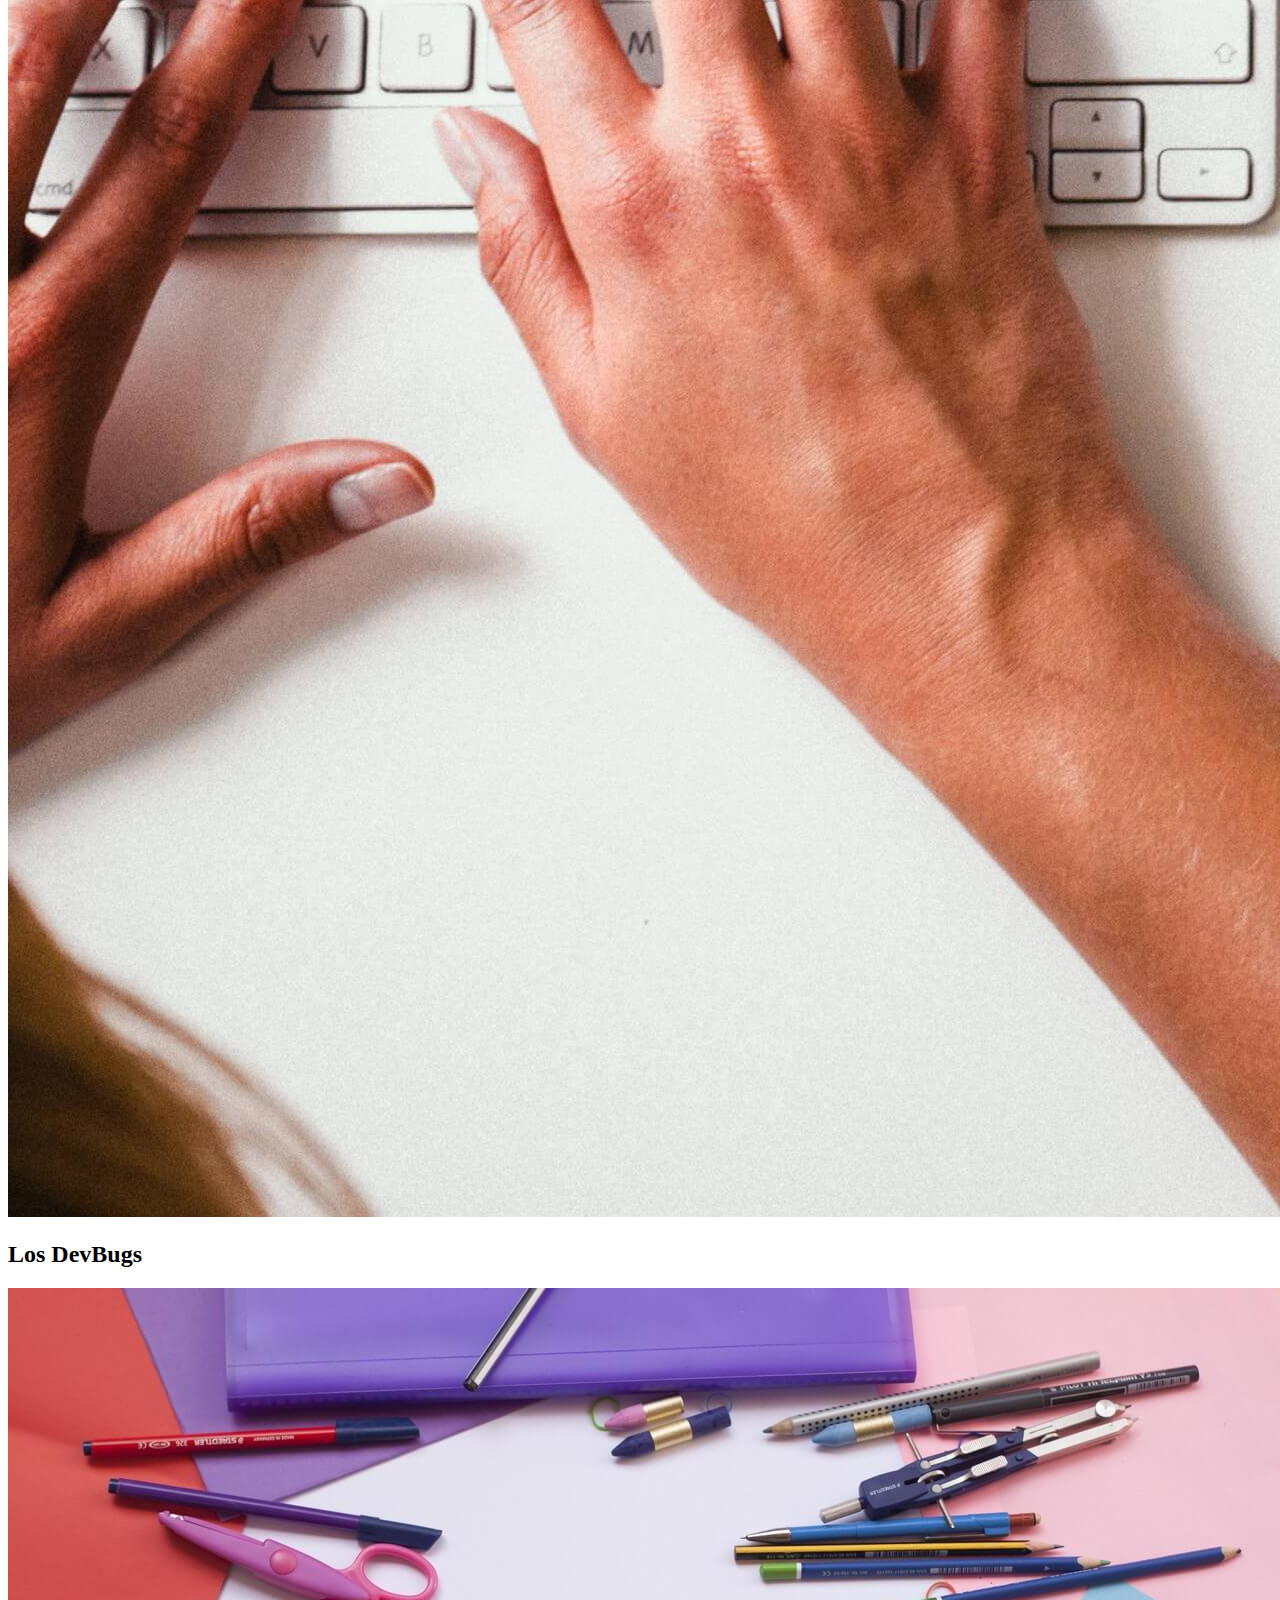
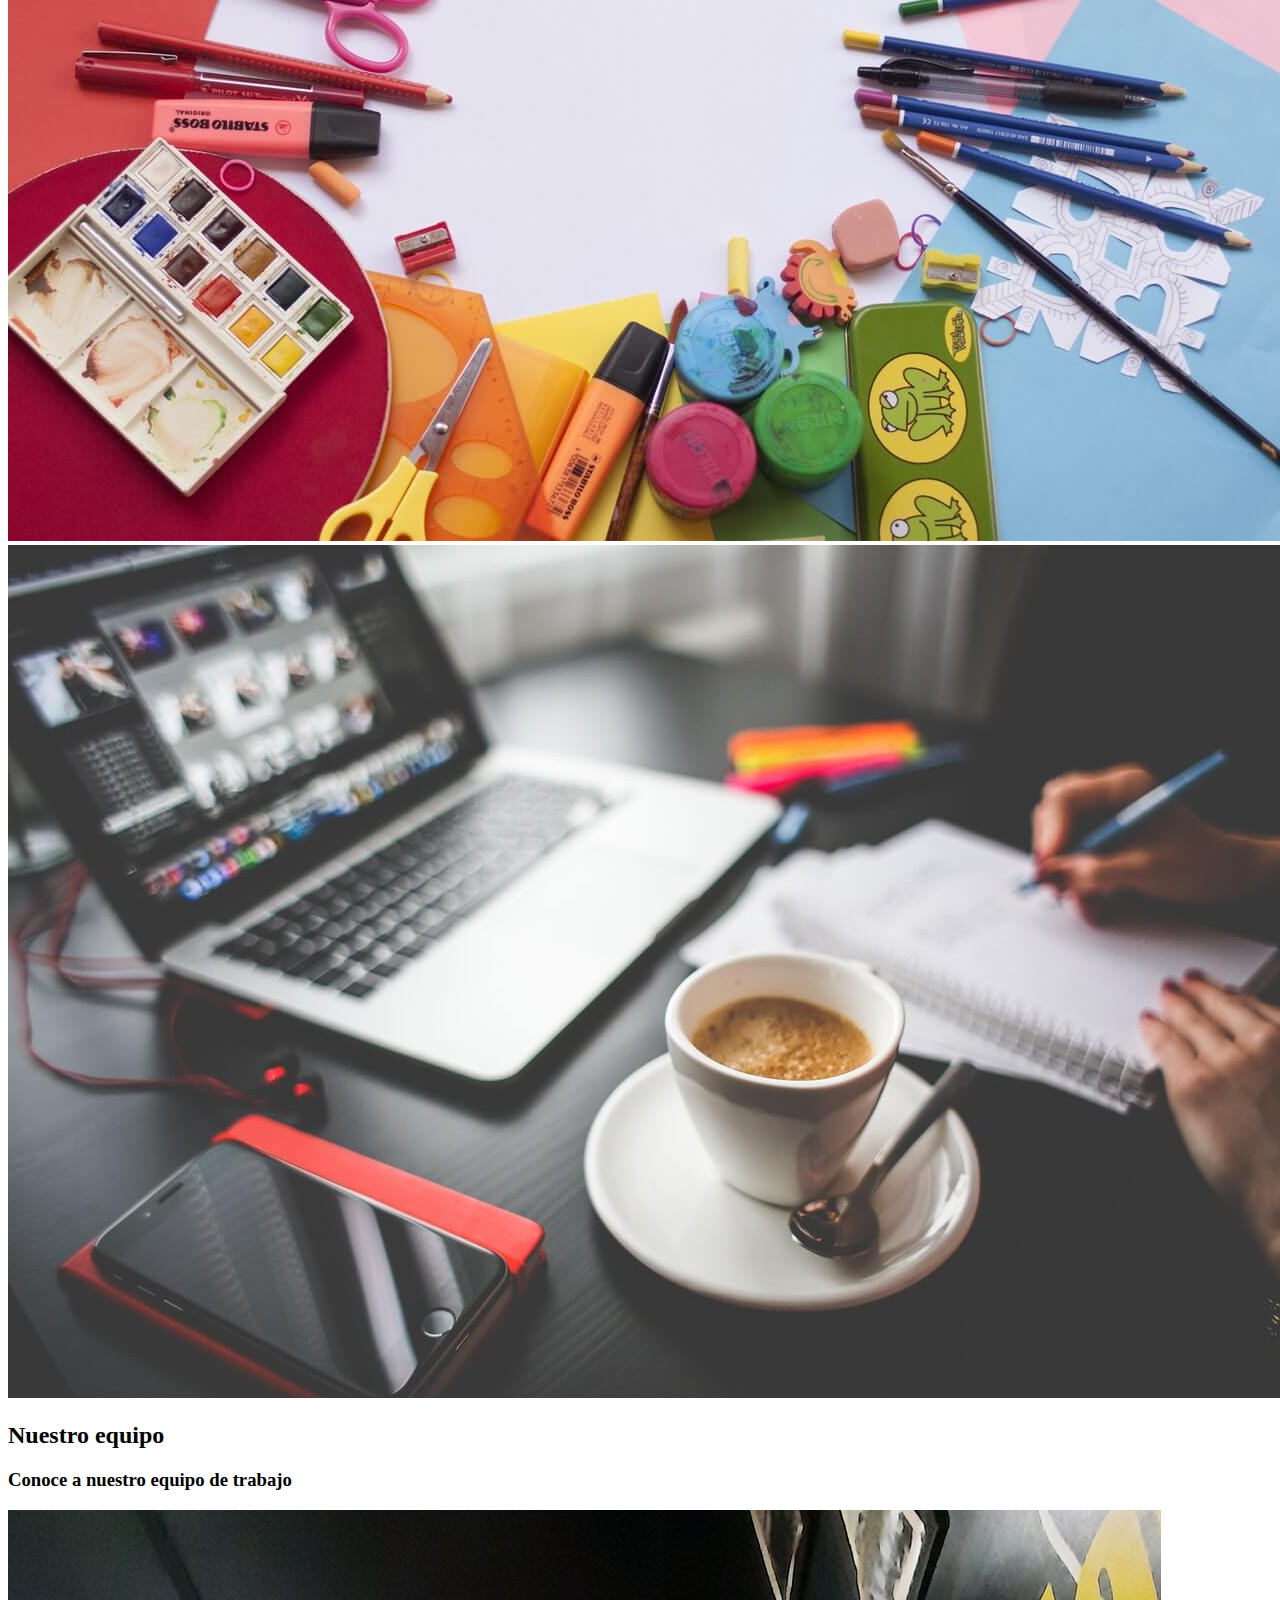
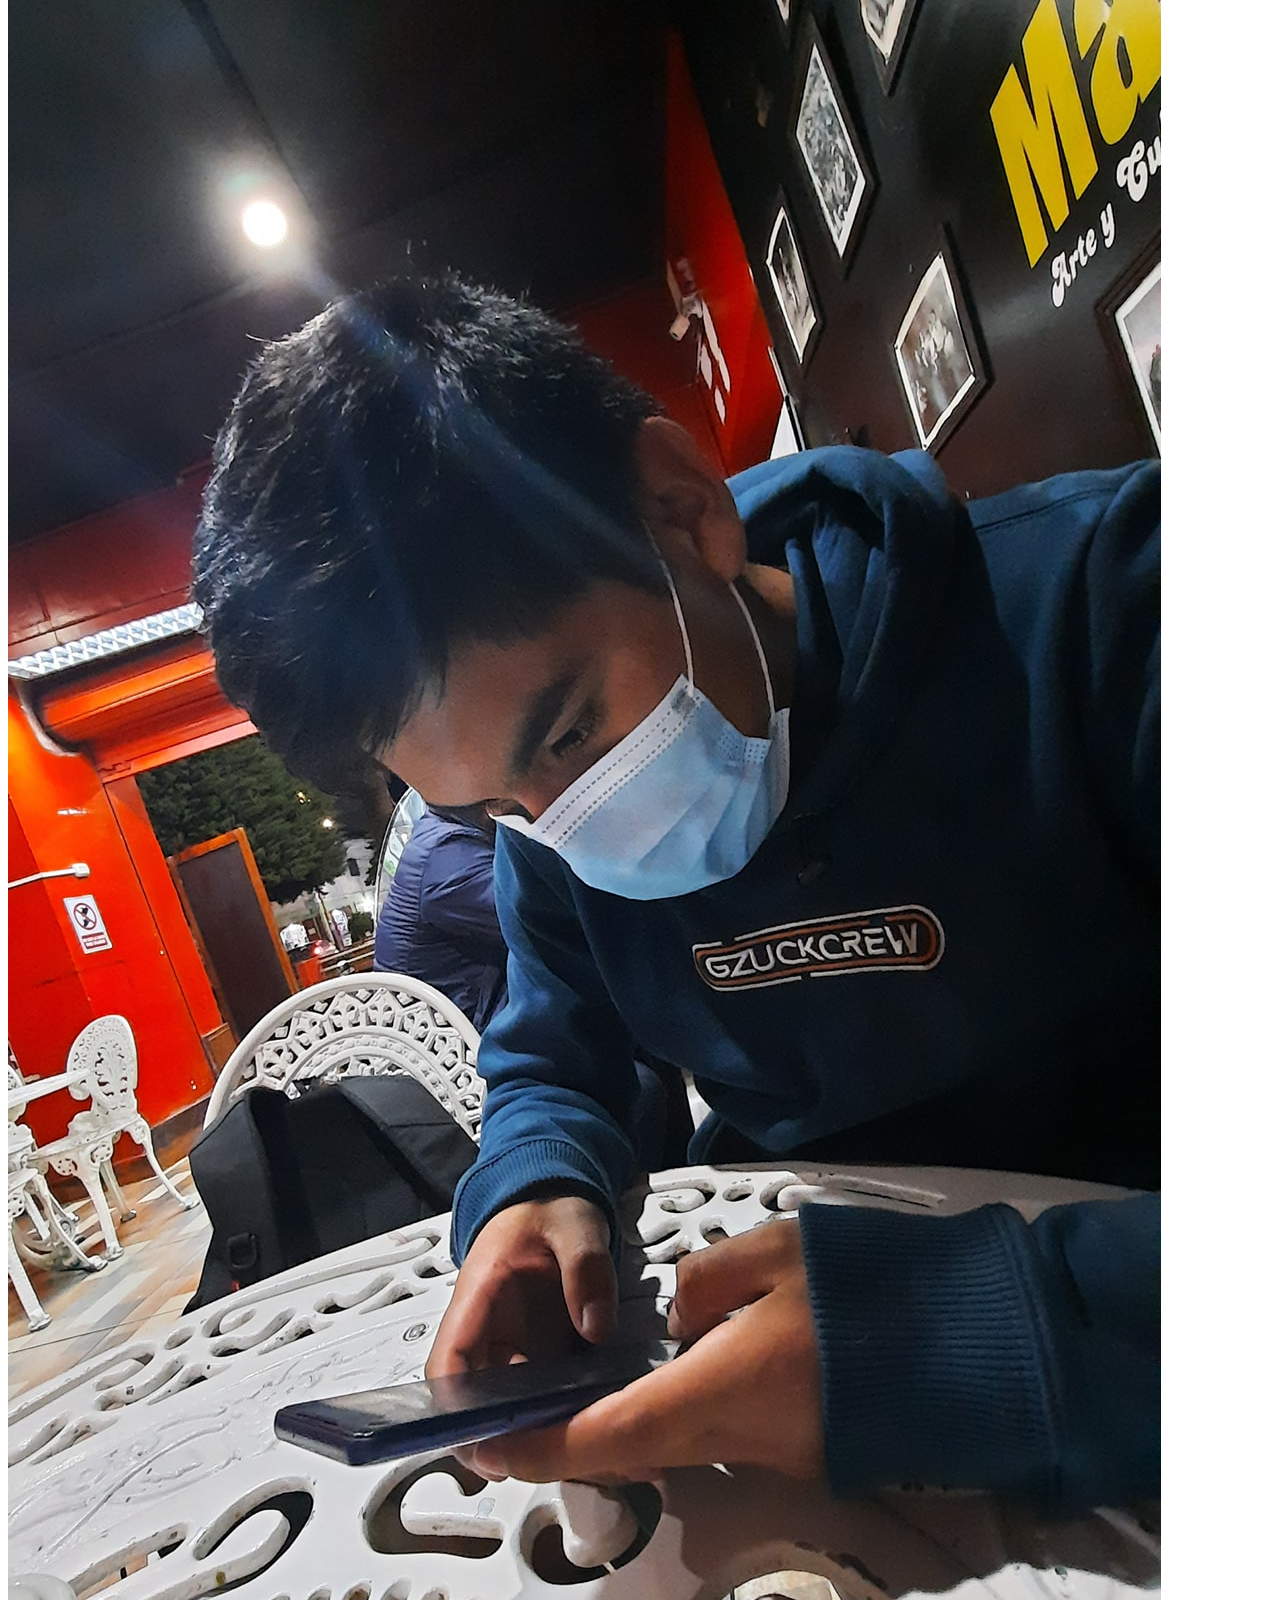
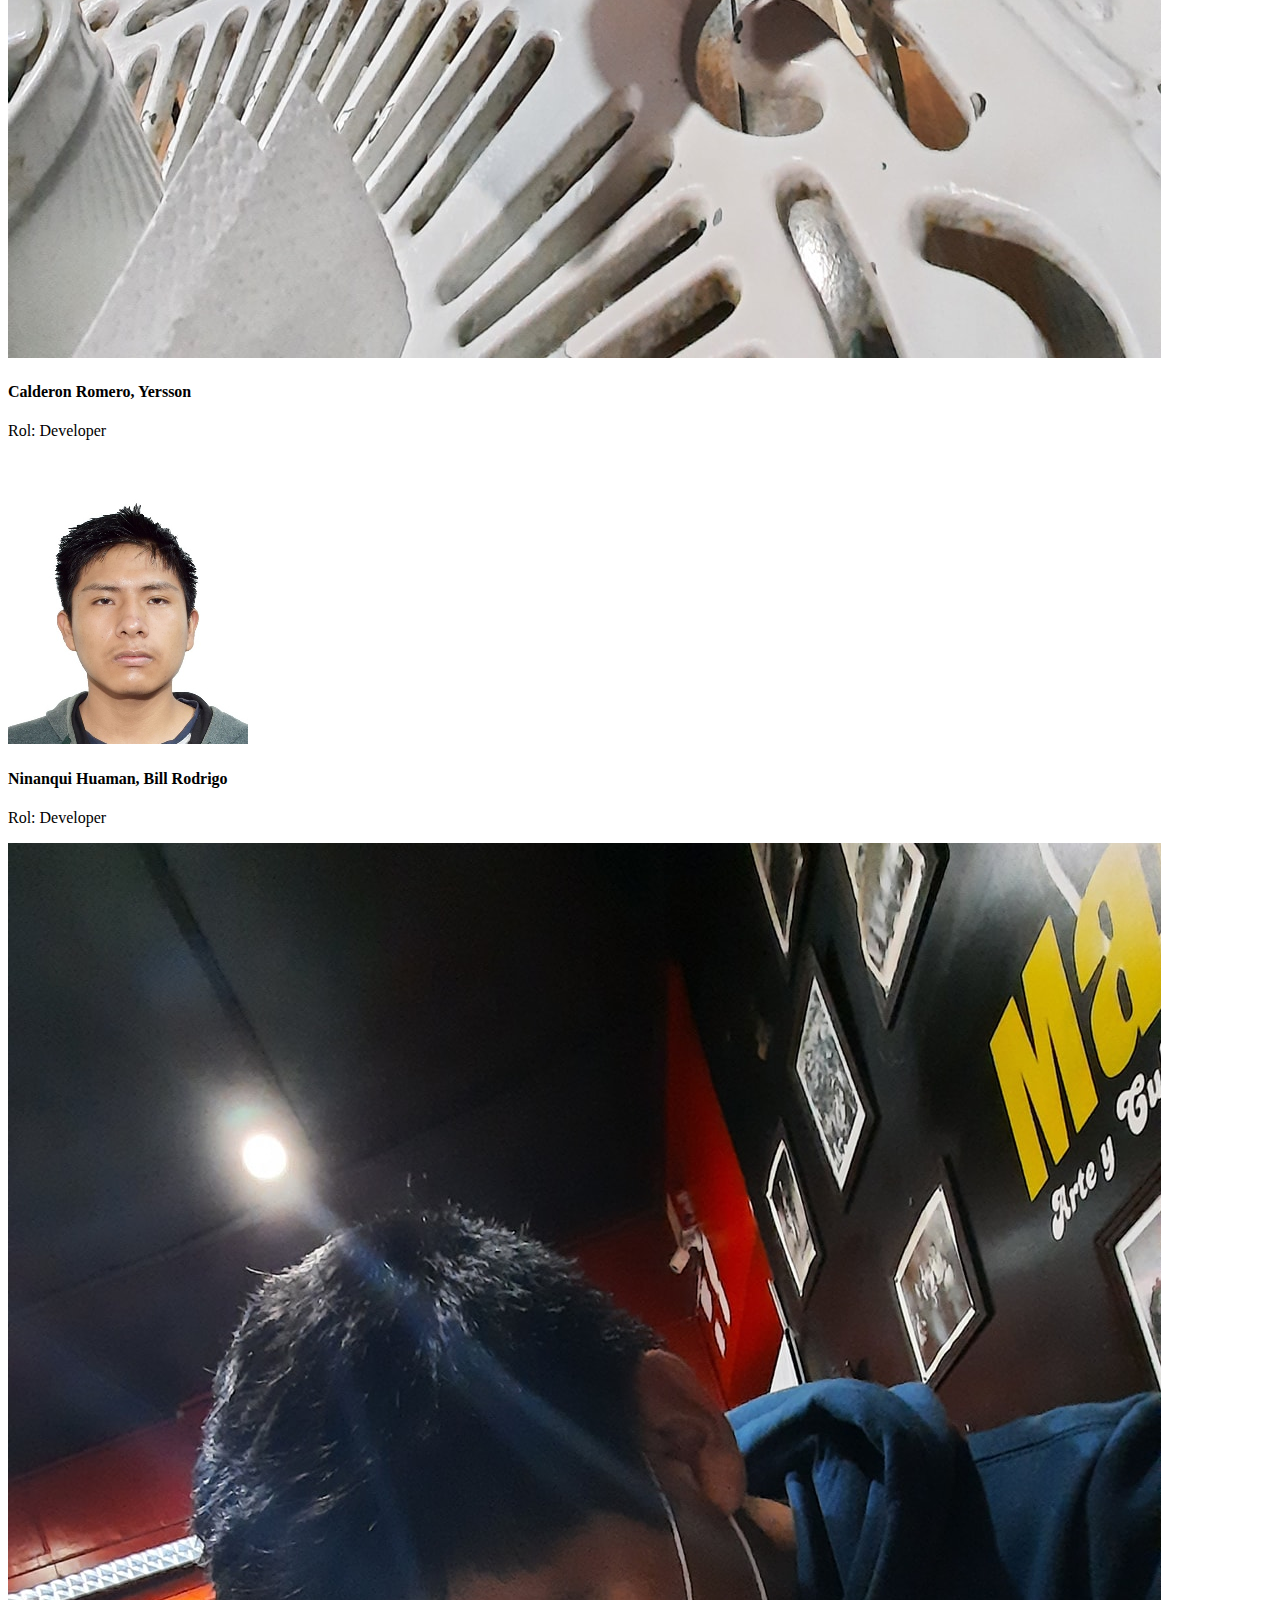
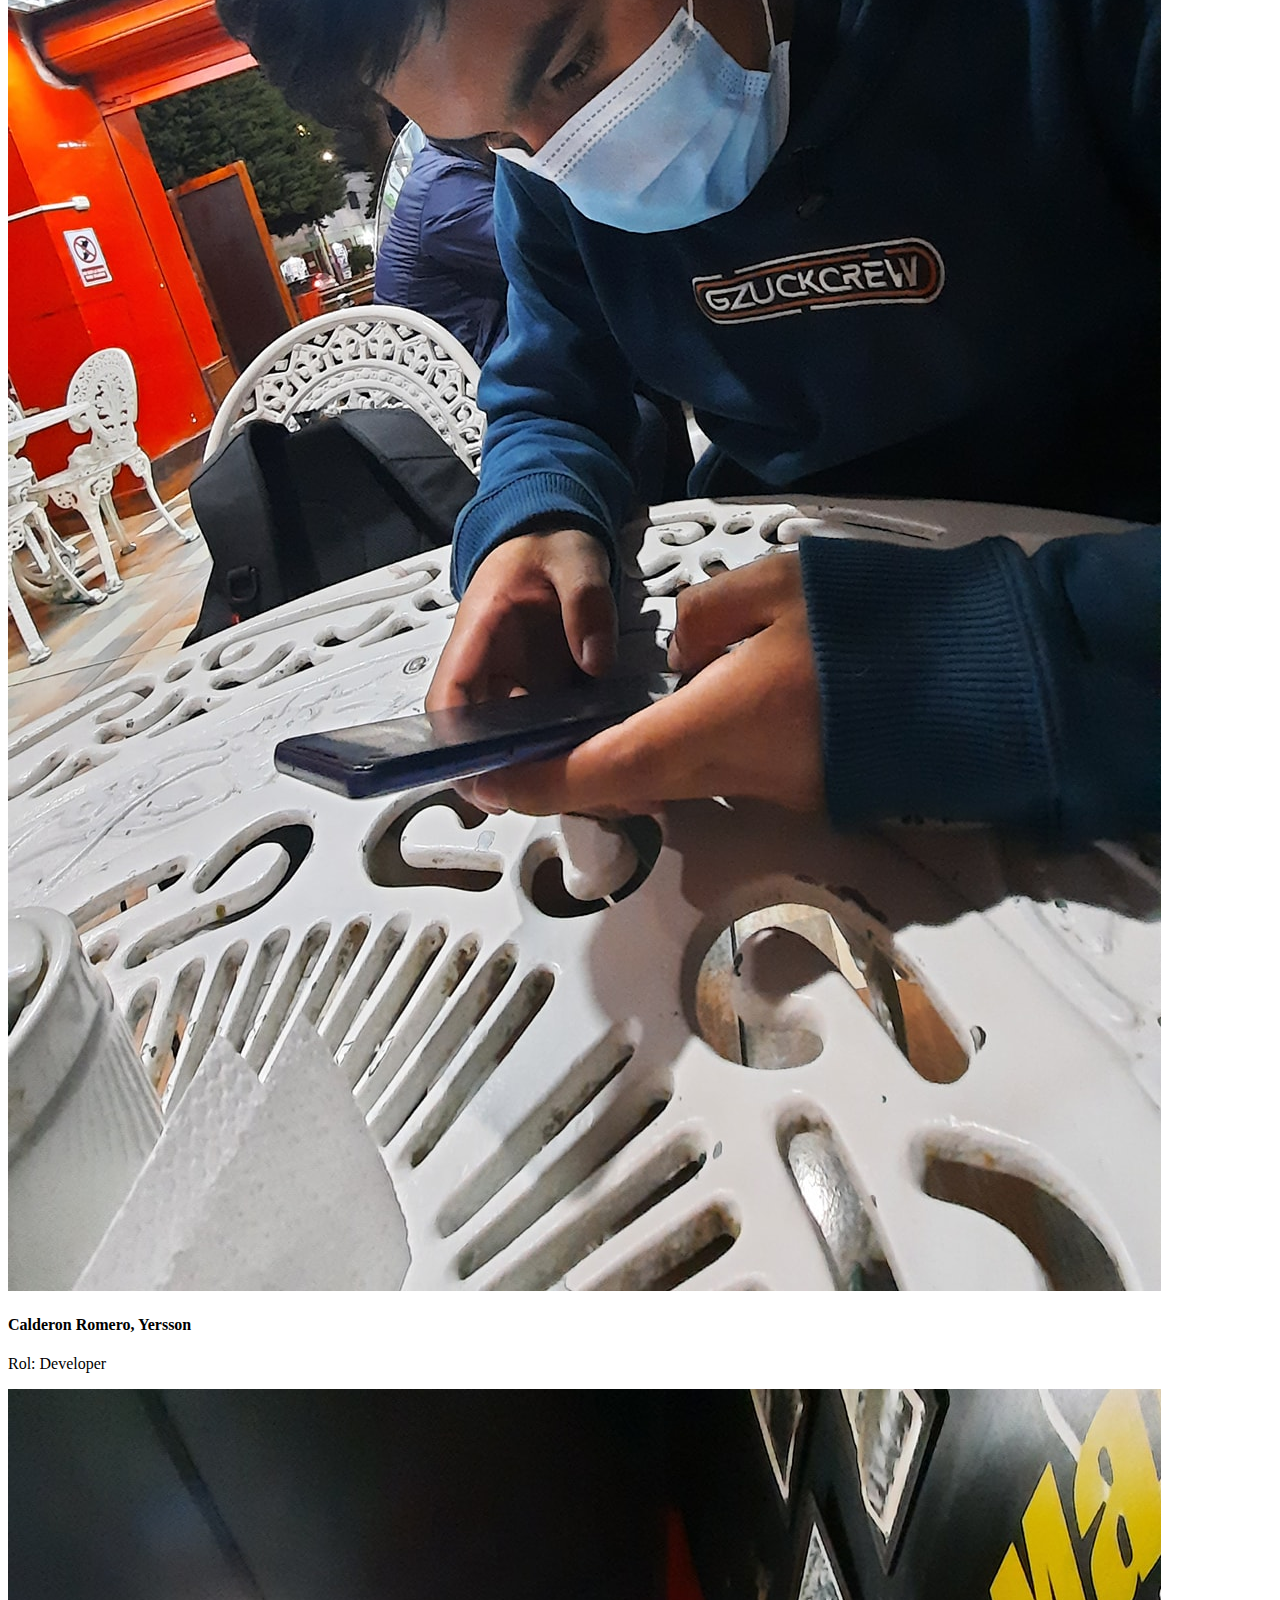
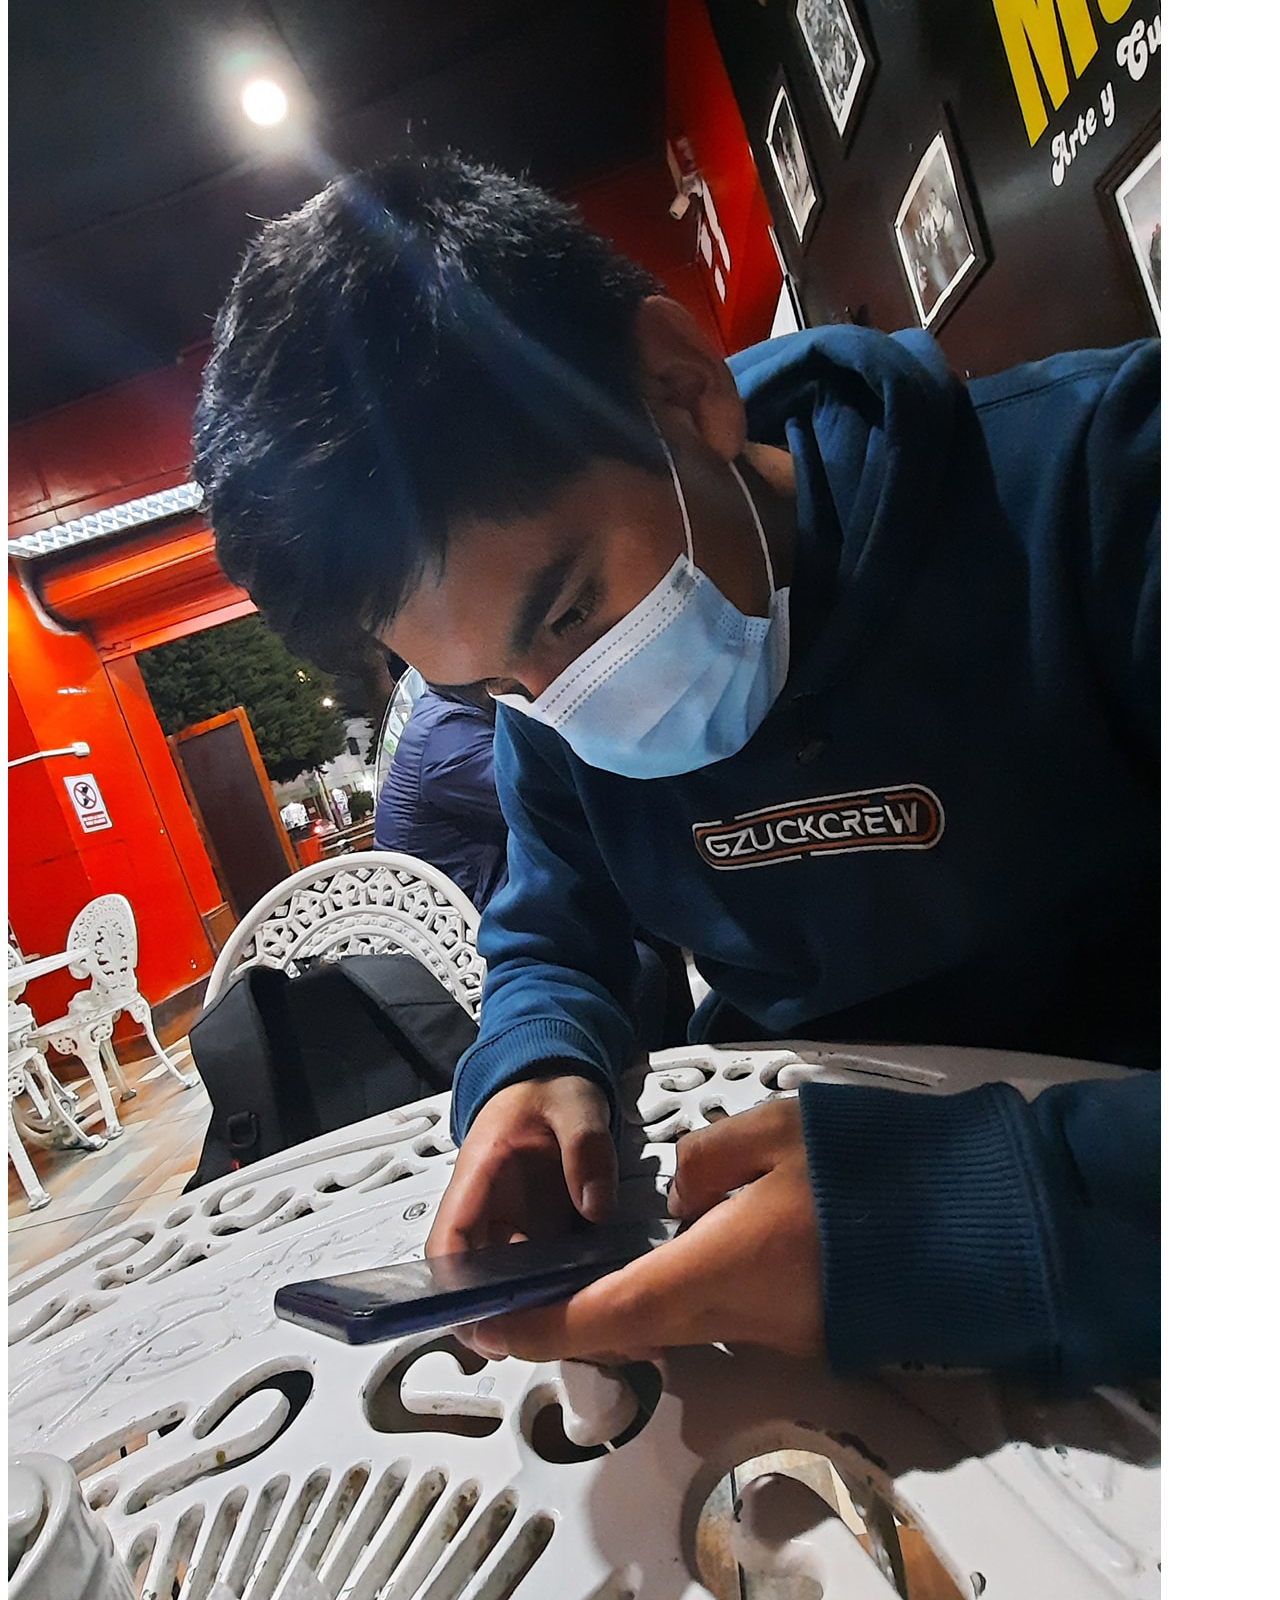
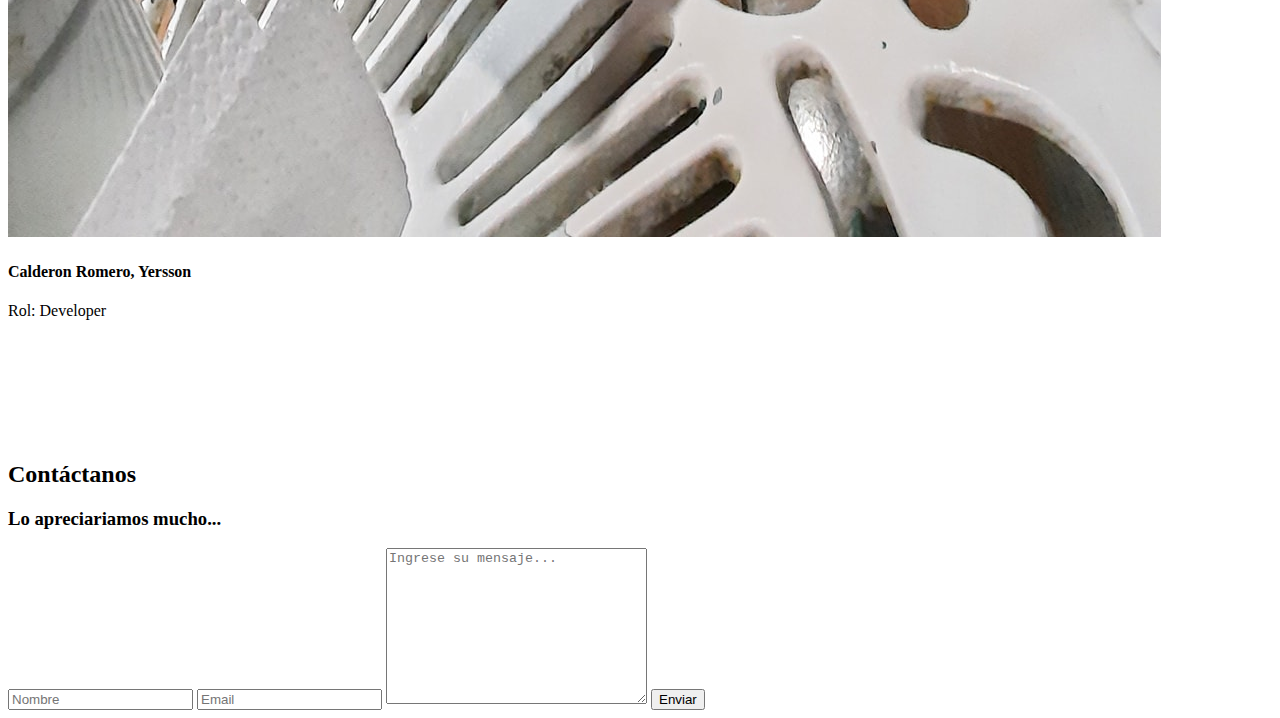
==== commit 69c08556: "agregando enlace a mi pagina web Bill" ====
--- a/index.html
+++ b/index.html
@@ -63,15 +63,17 @@
                 <h3 class="slogan">Conoce a nuestro equipo de trabajo</h3>
                 <div class="cards">
                     <div class="card">
-                        <a href="https://github.com/Los-DevBugs/informacion_del_equipo/blob/main/infojherzon/infojherzon.html" target="_blank">
+                        <a href="infojherzon/infojherzon.html" target="_blank">
                             <img src="images/Jherzon.jpg" alt="">
                         </a>
                         <h4>Calderon Romero, Yersson</h4>
                         <p>Rol: Developer</p>
                     </div>
                     <div class="card">
-                        <img src="images/Jherzon.jpg" alt="">
-                        <h4>Calderon Romero, Yersson</h4>
+                        <a href="BillWeb/Index.html" target="_blank">
+                            <img src="images/Bill.png" alt="">
+                        </a>
+                        <h4>Ninanqui Huaman, Bill Rodrigo</h4>
                         <p>Rol: Developer</p>
                     </div>
                     <div class="card">
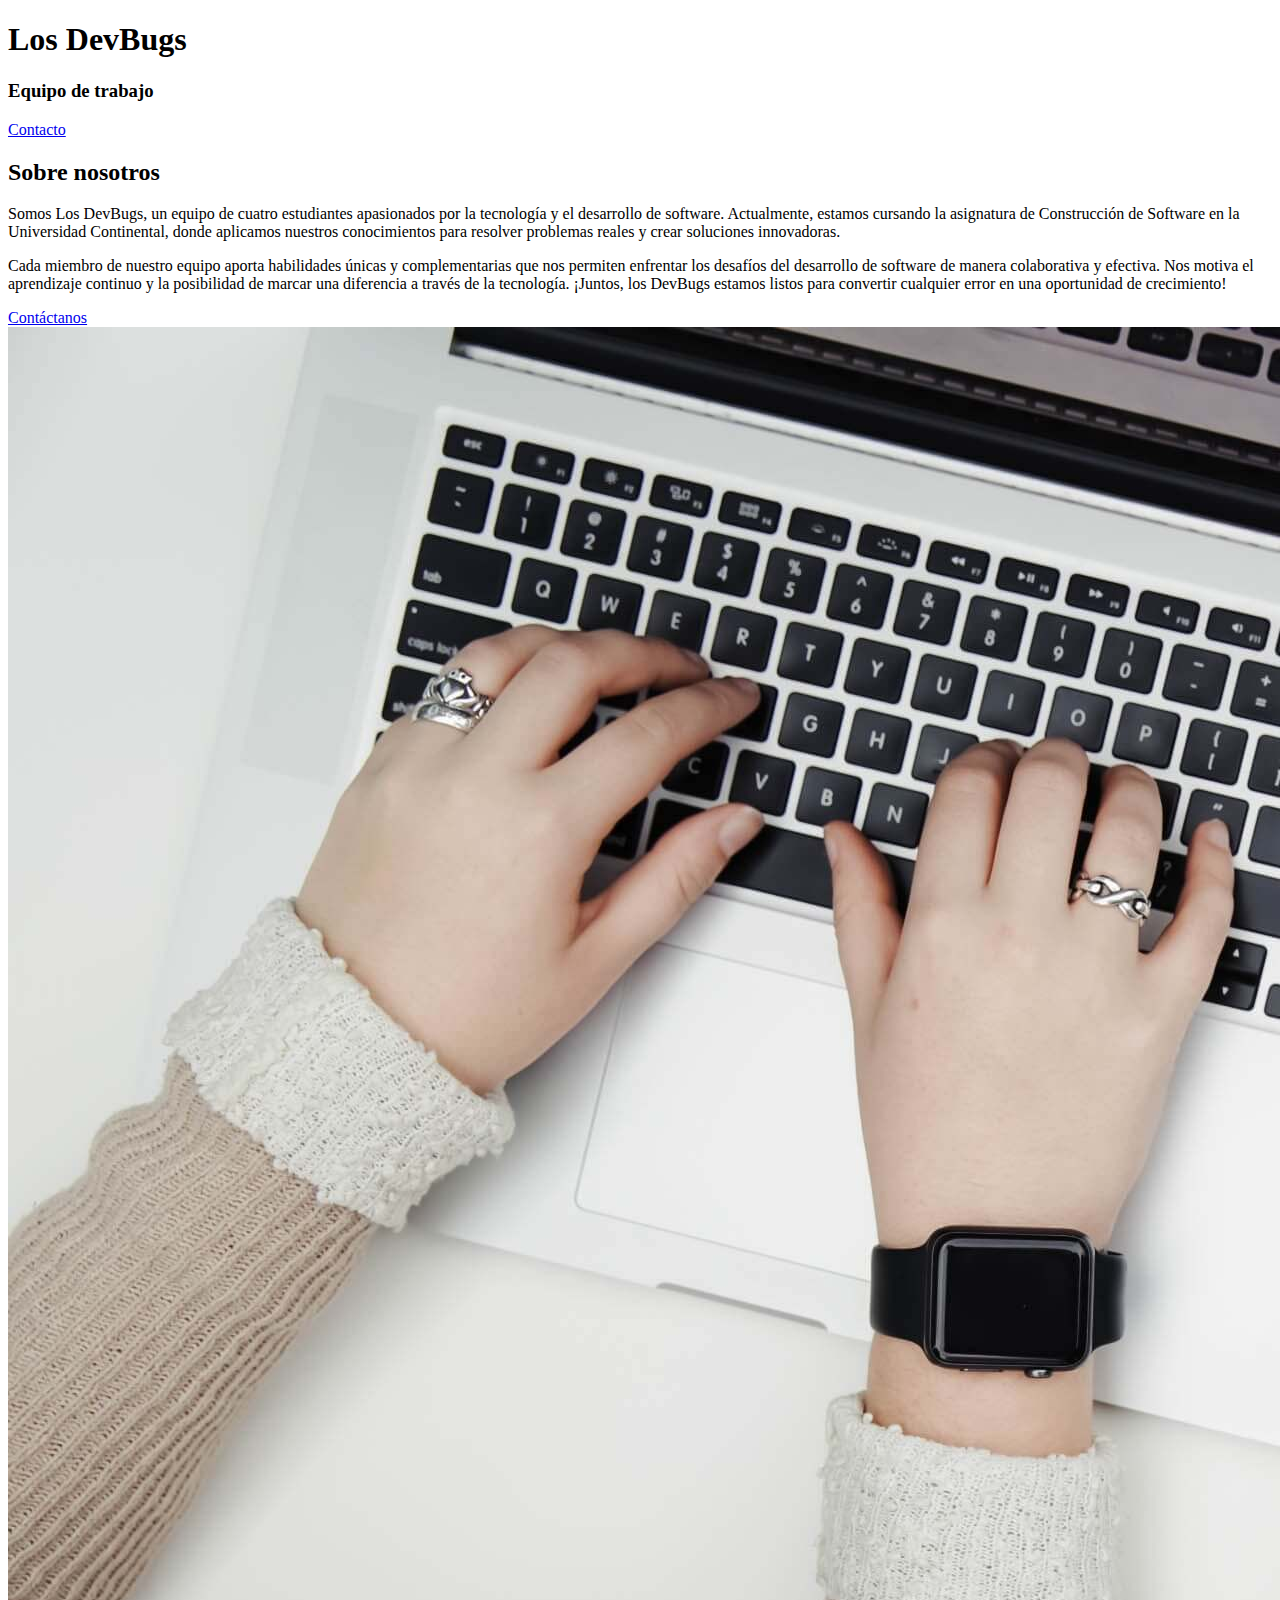
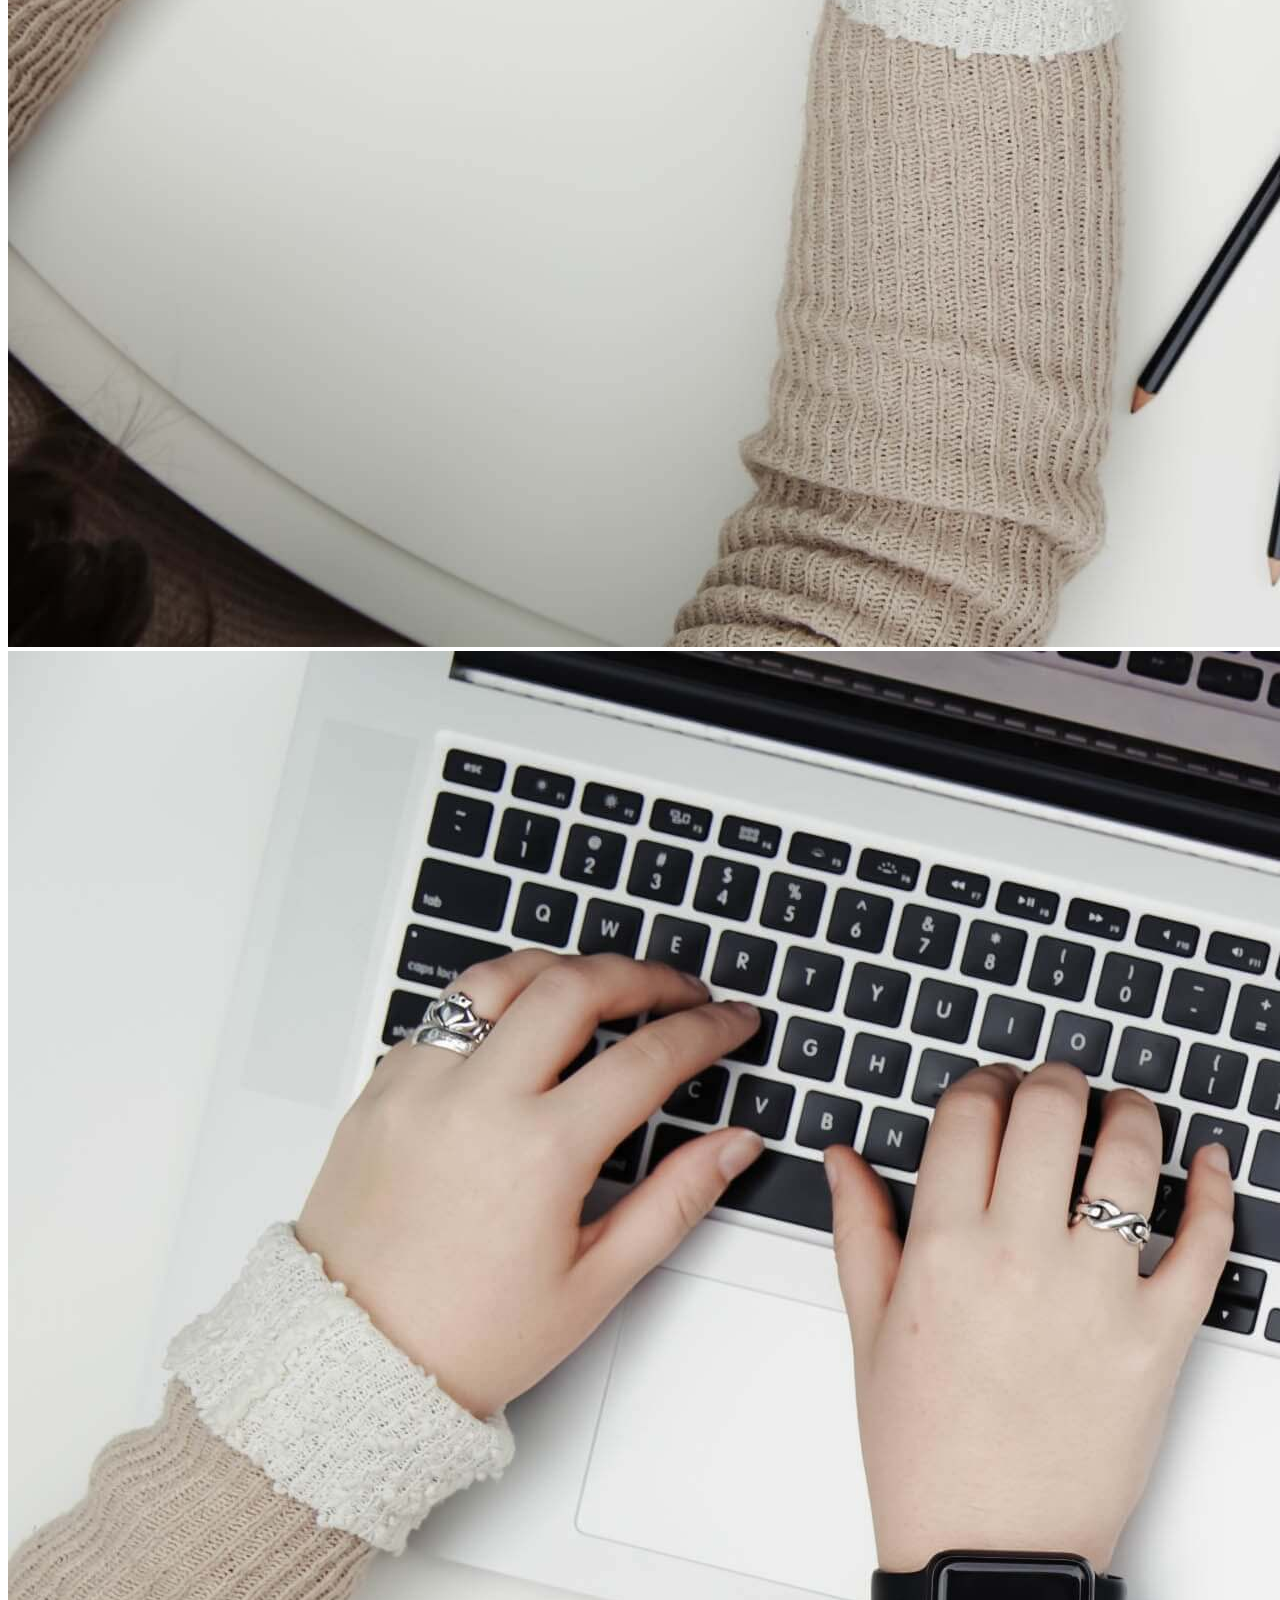
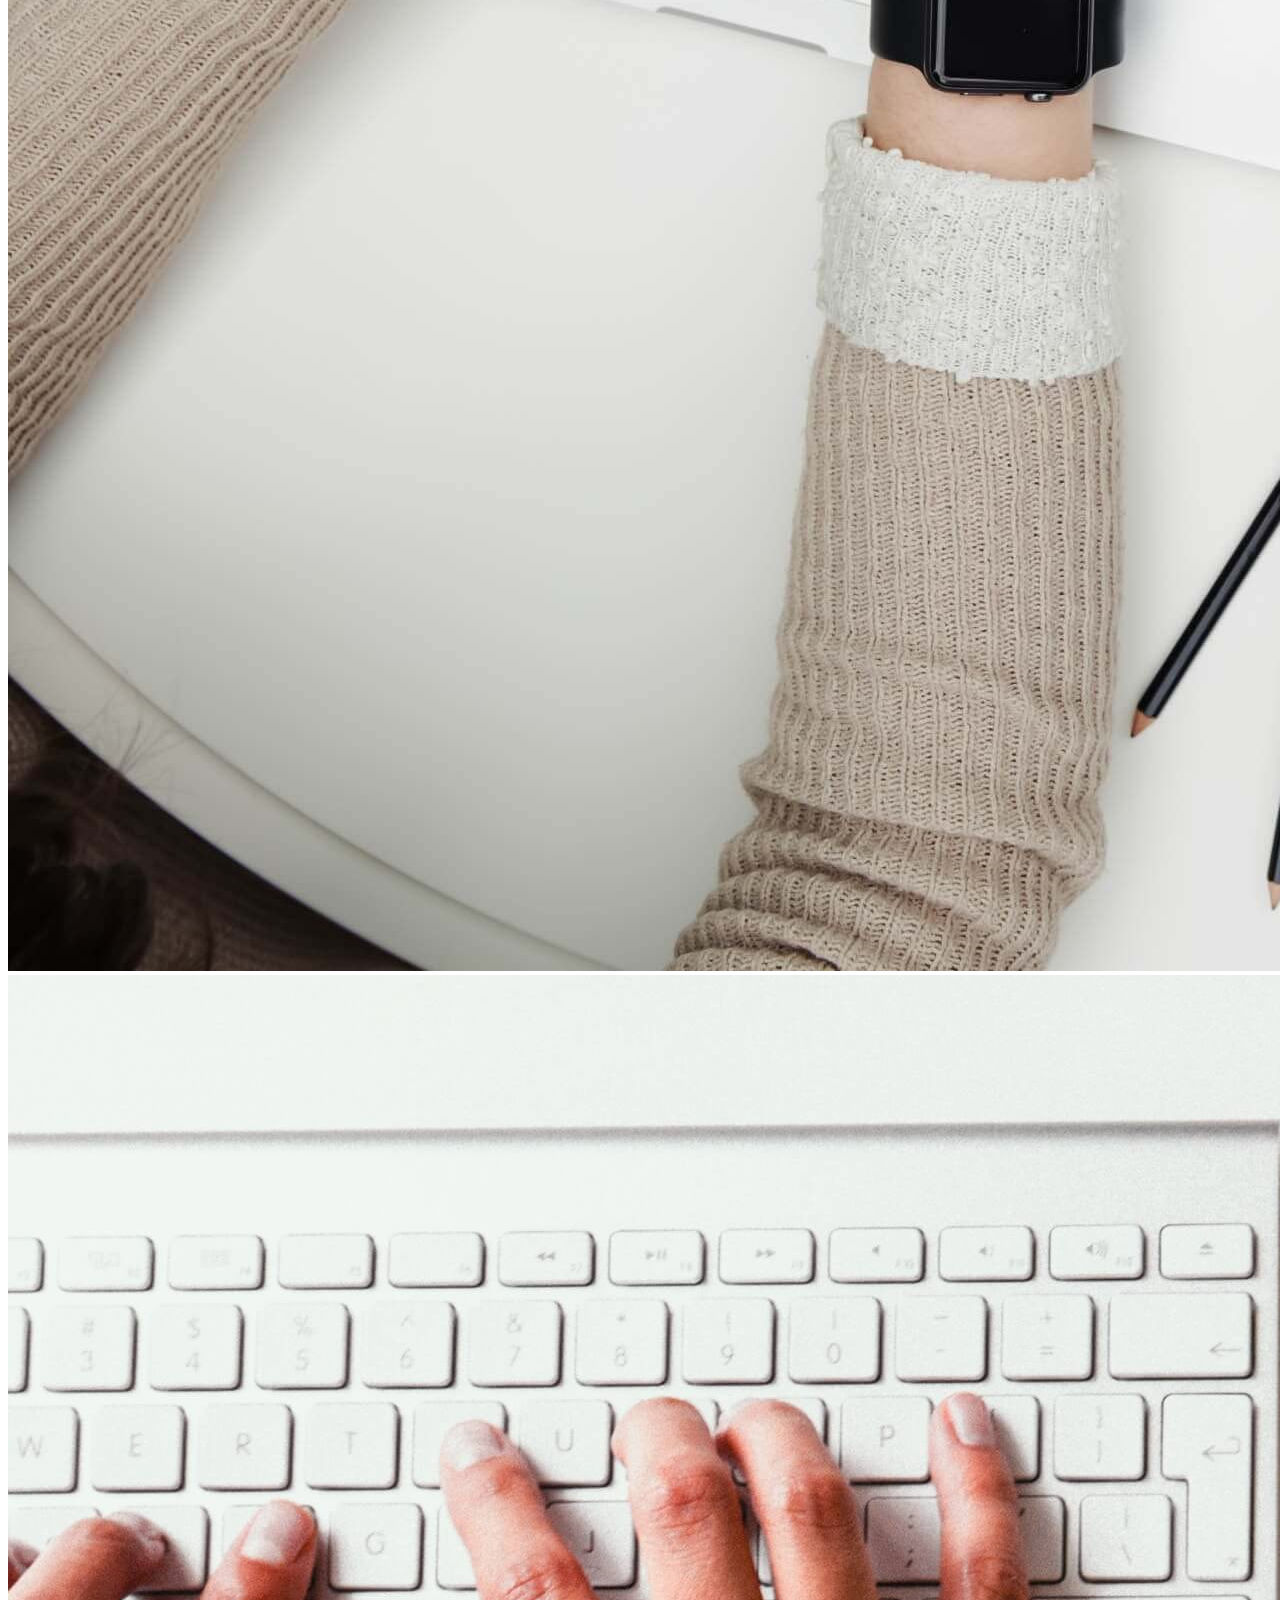
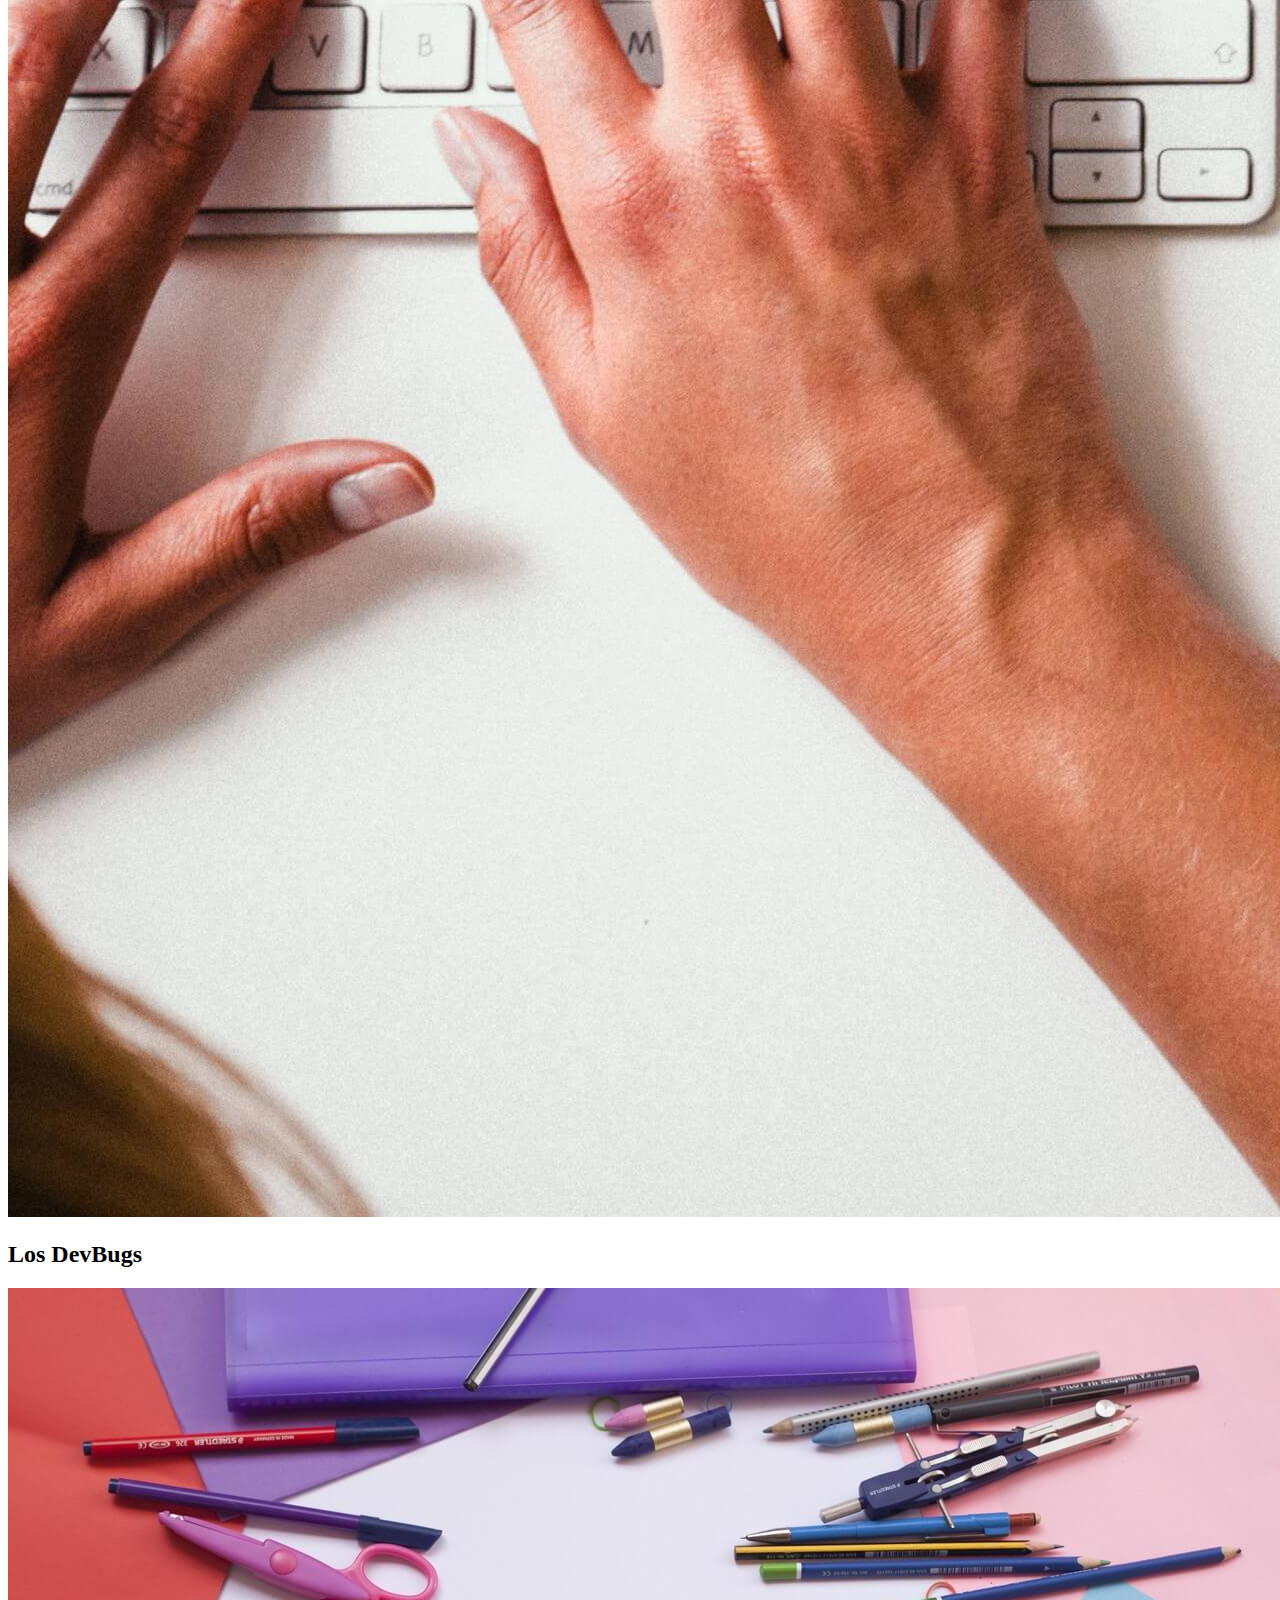
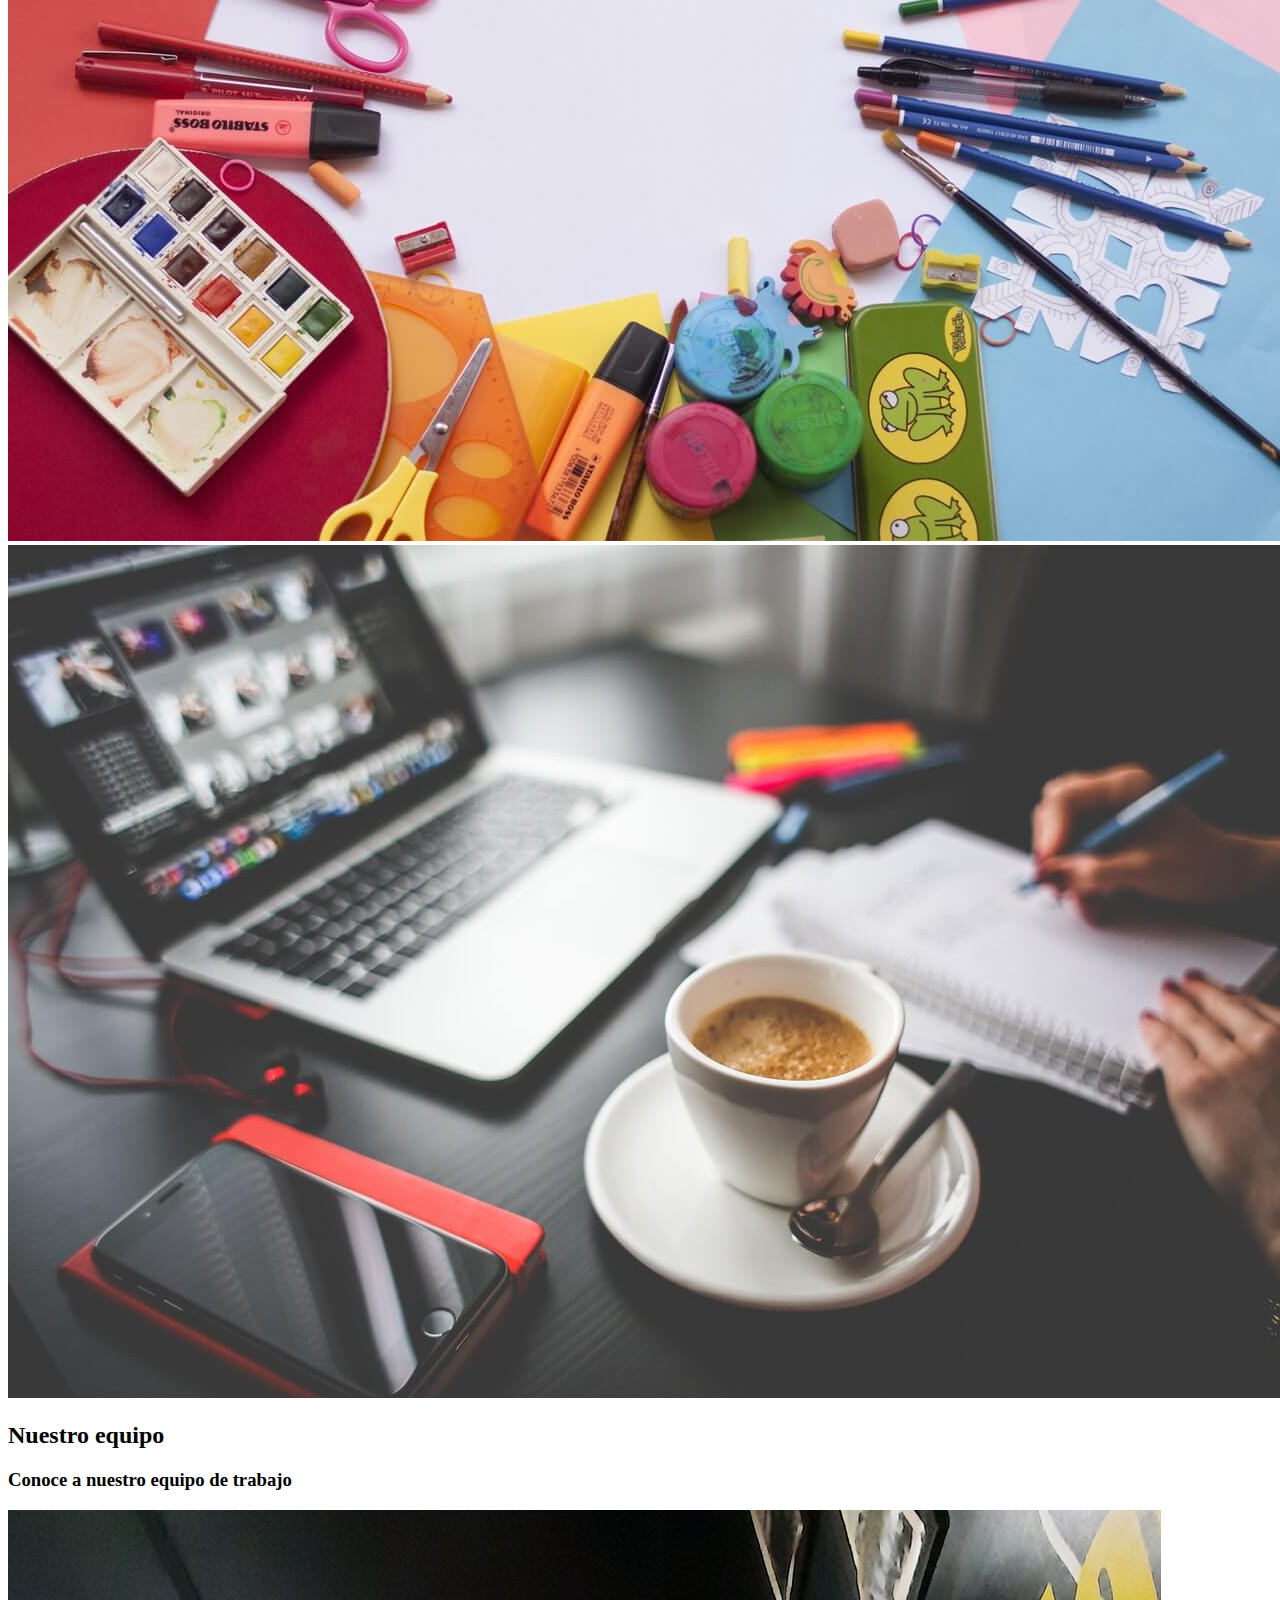
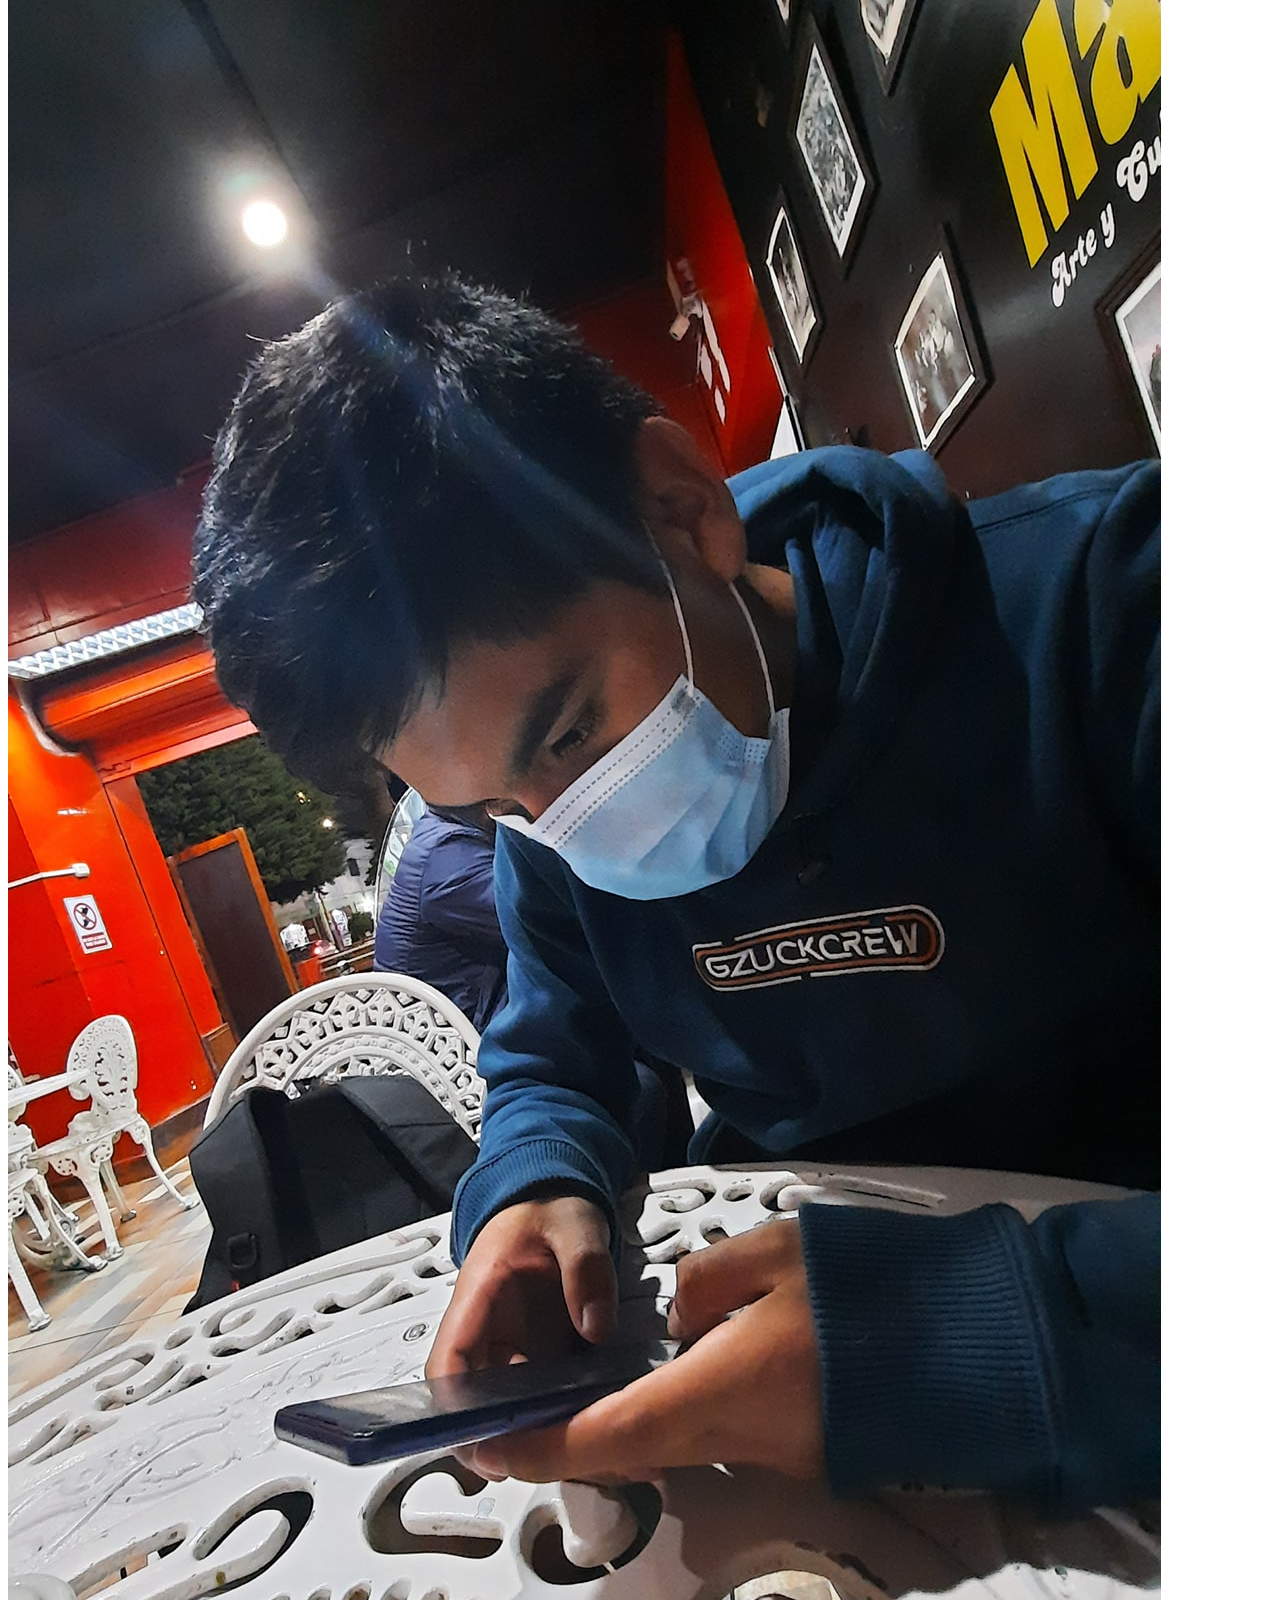
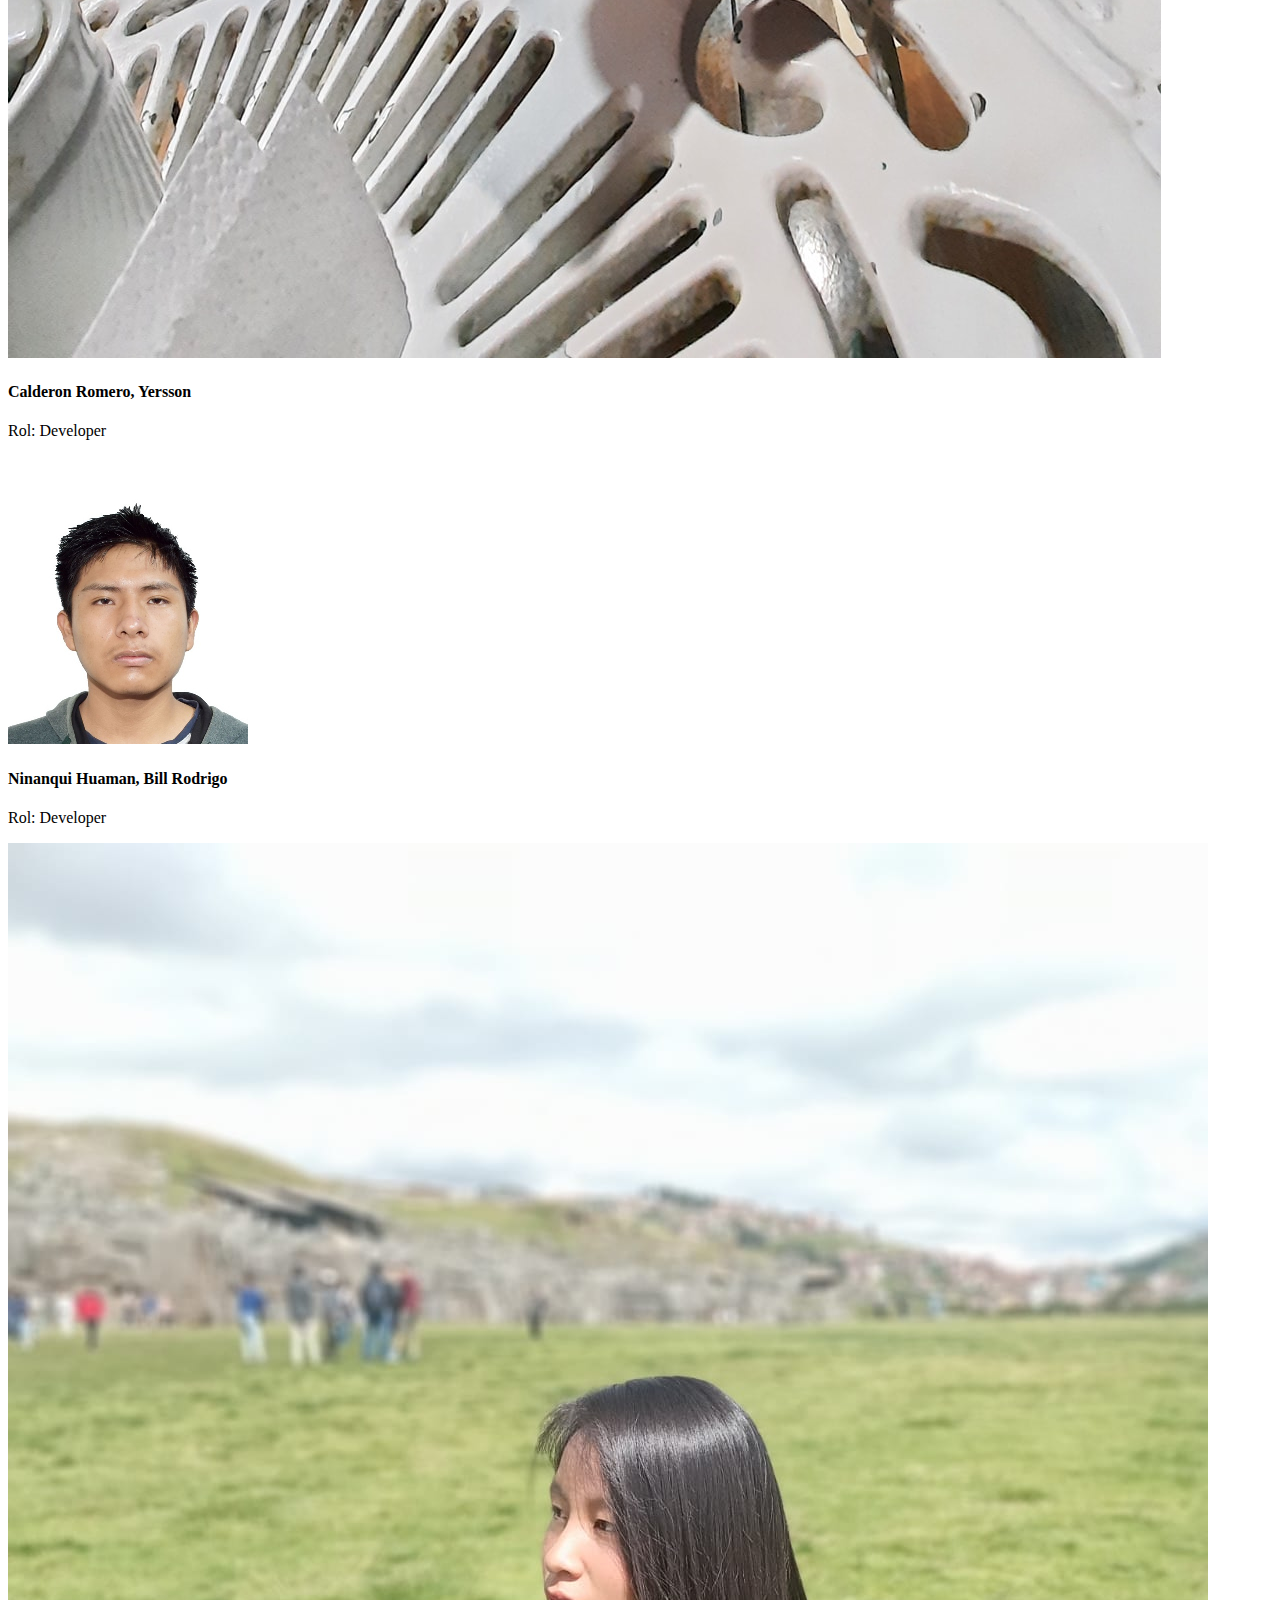
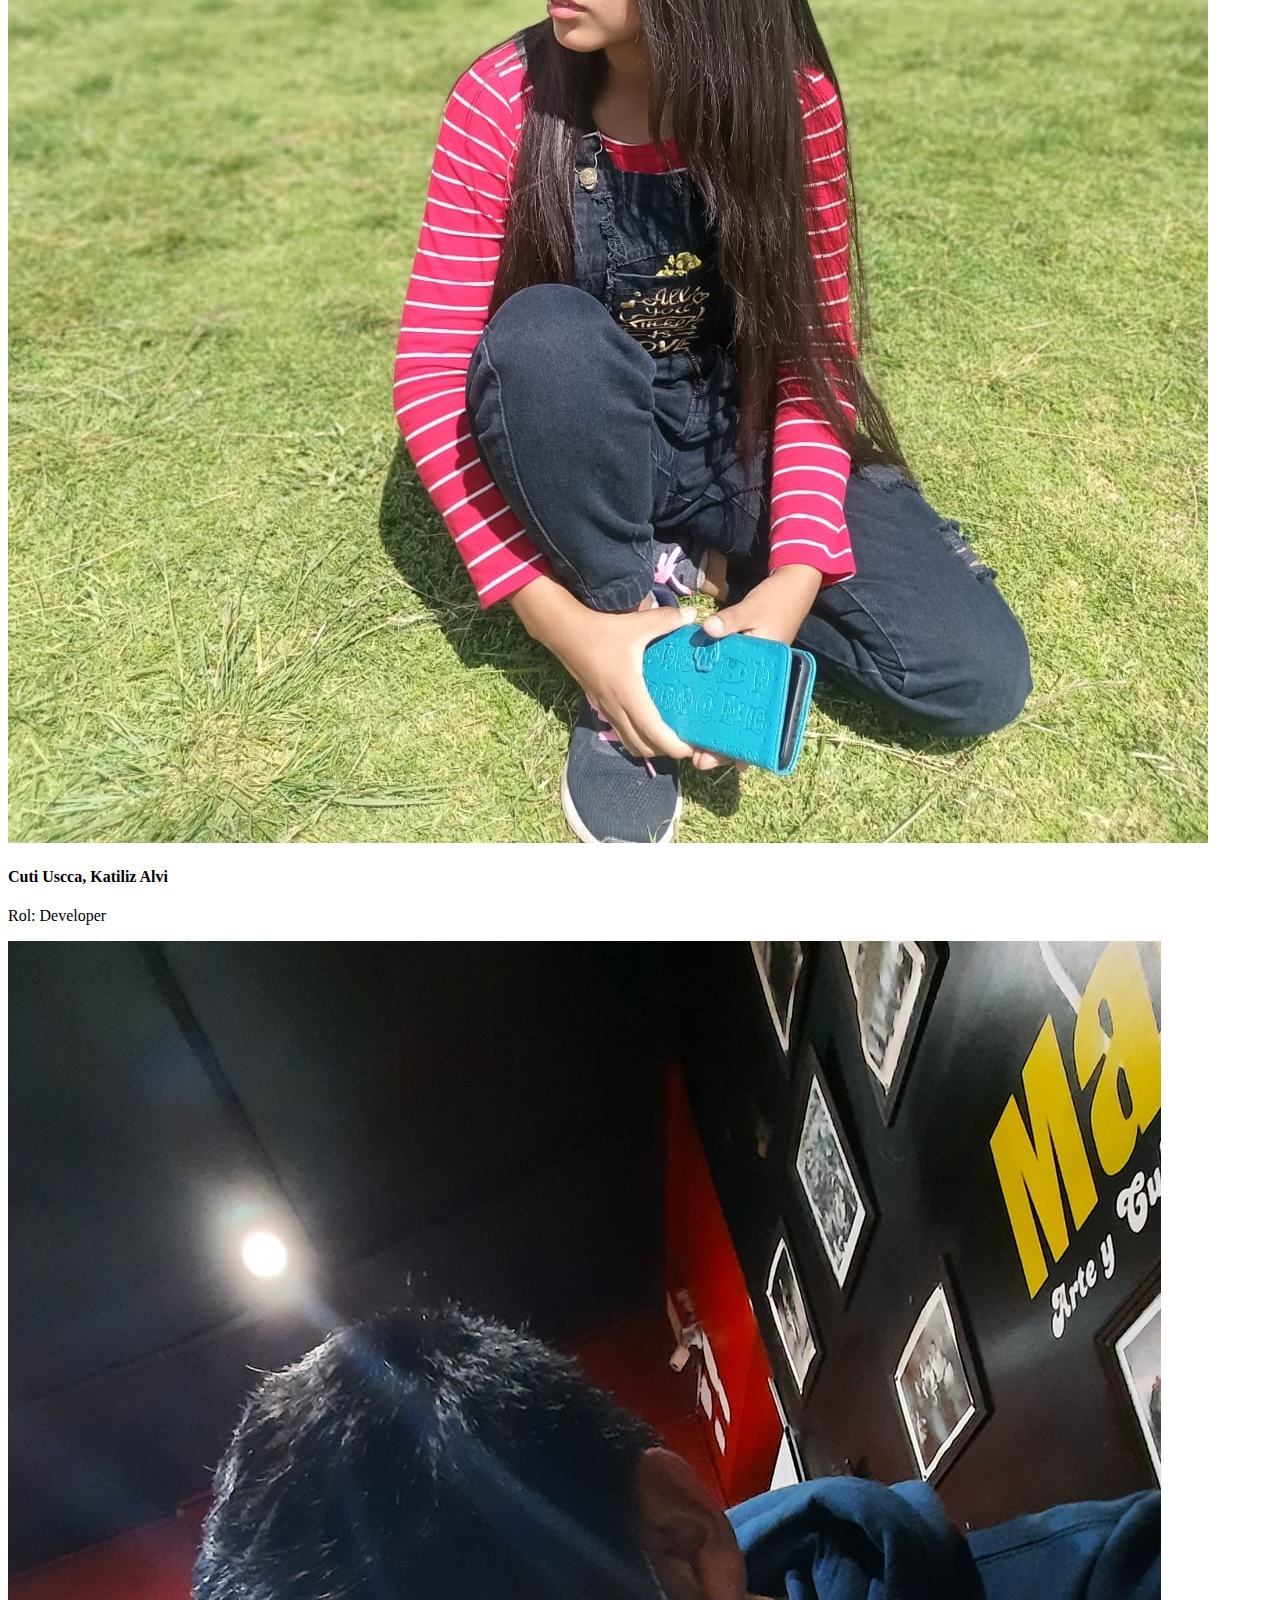
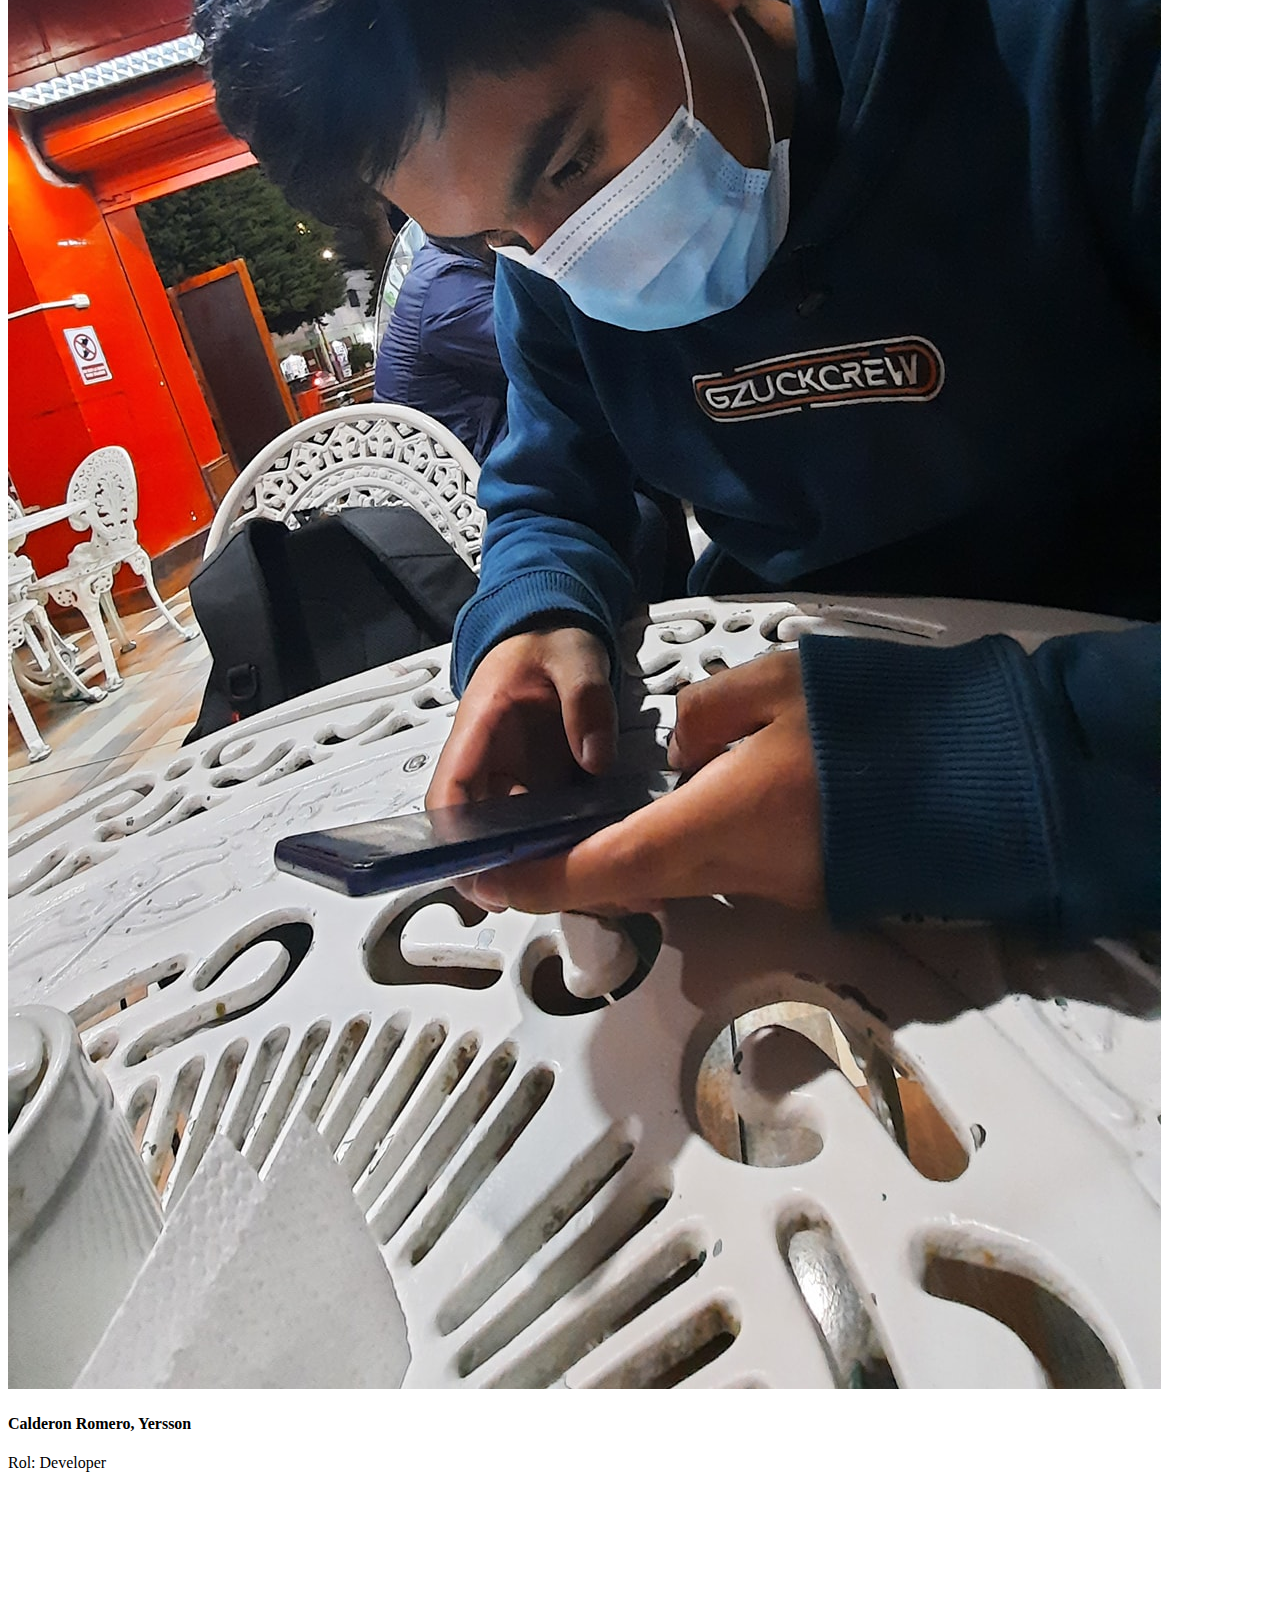
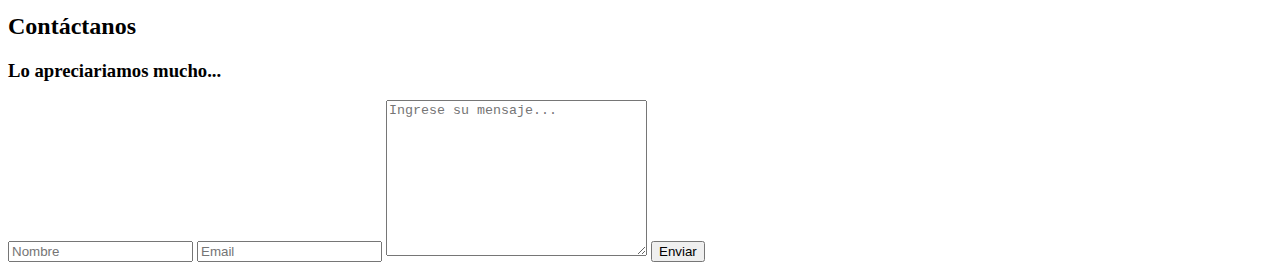
==== commit fc922ab1: "mi parte" ====
--- a/index.html
+++ b/index.html
@@ -77,8 +77,10 @@
                         <p>Rol: Developer</p>
                     </div>
                     <div class="card">
-                        <img src="images/Jherzon.jpg" alt="">
-                        <h4>Calderon Romero, Yersson</h4>
+                        <a href="katiliz/index.html" target="_blank">
+                            <img src="images/kati.jpg" alt="">
+                        </a>
+                        <h4>Cuti Uscca, Katiliz Alvi</h4>
                         <p>Rol: Developer</p>
                     </div>
                     <div class="card">
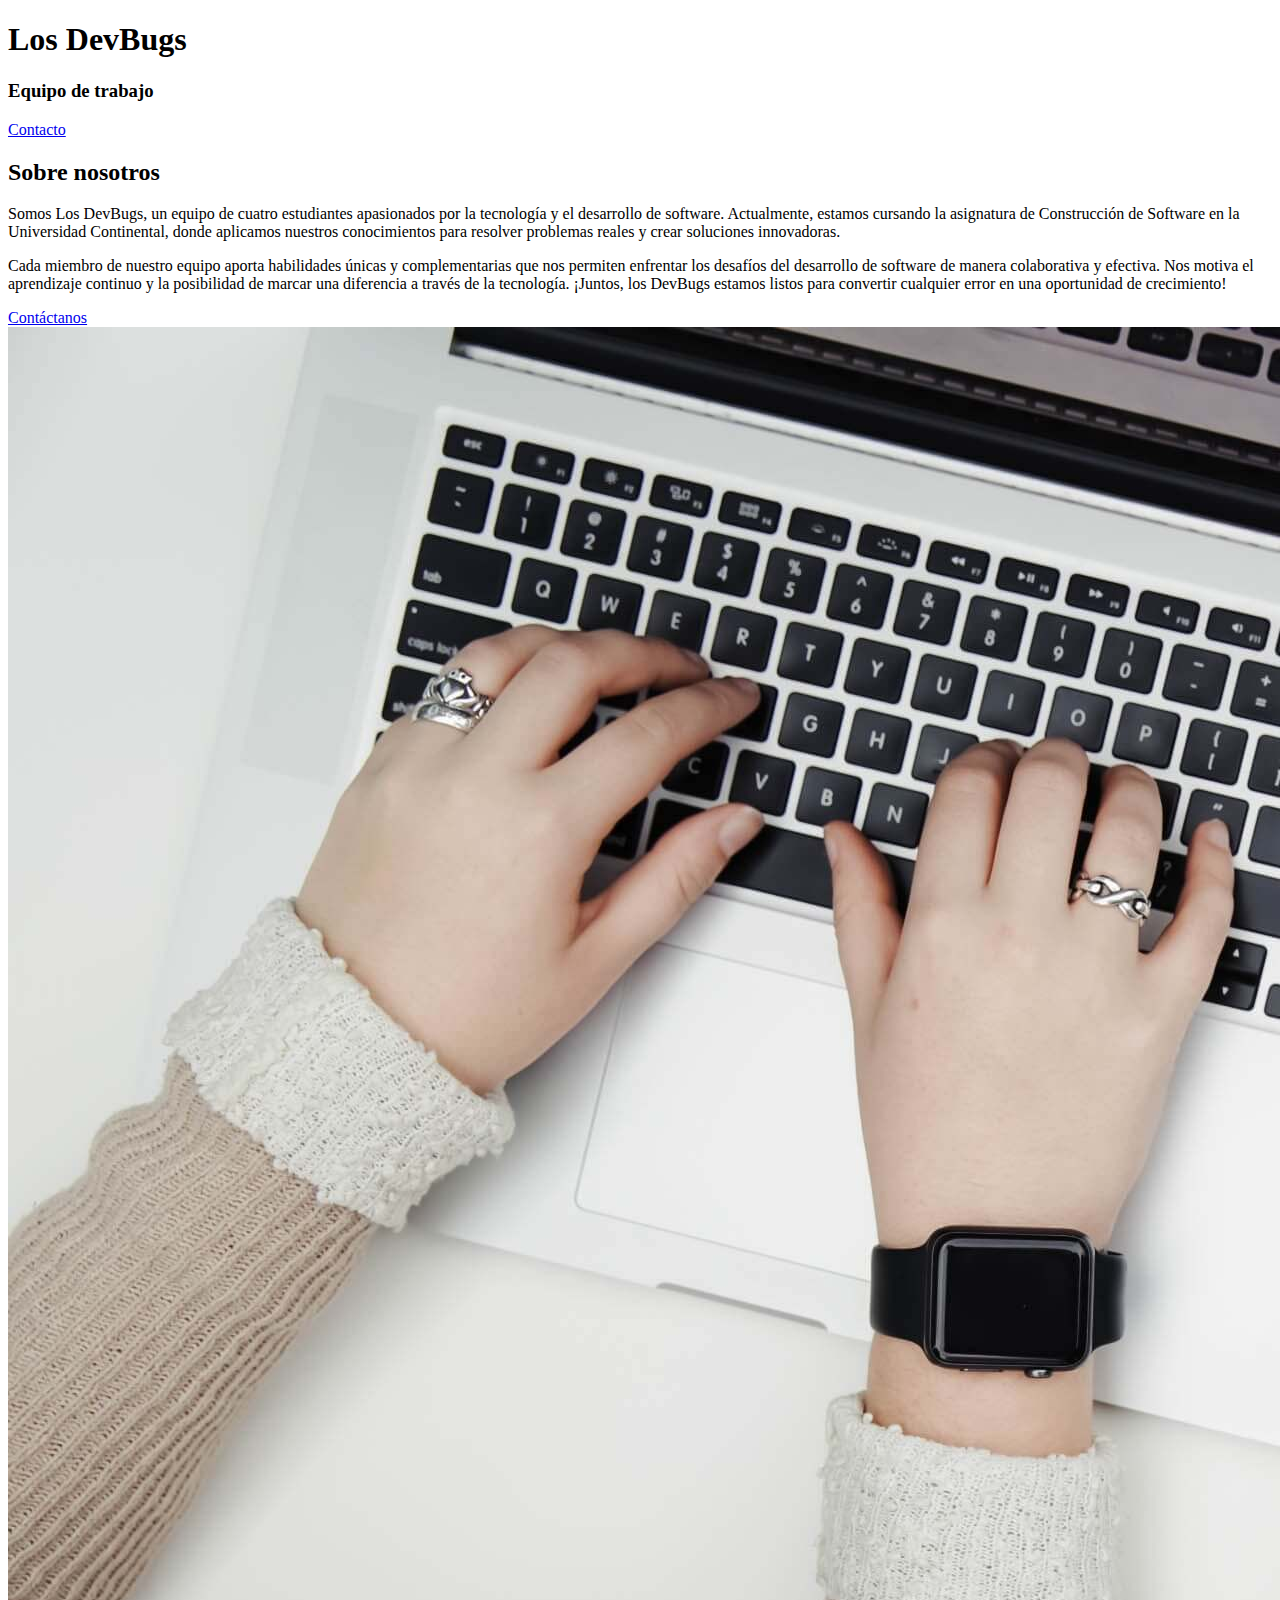
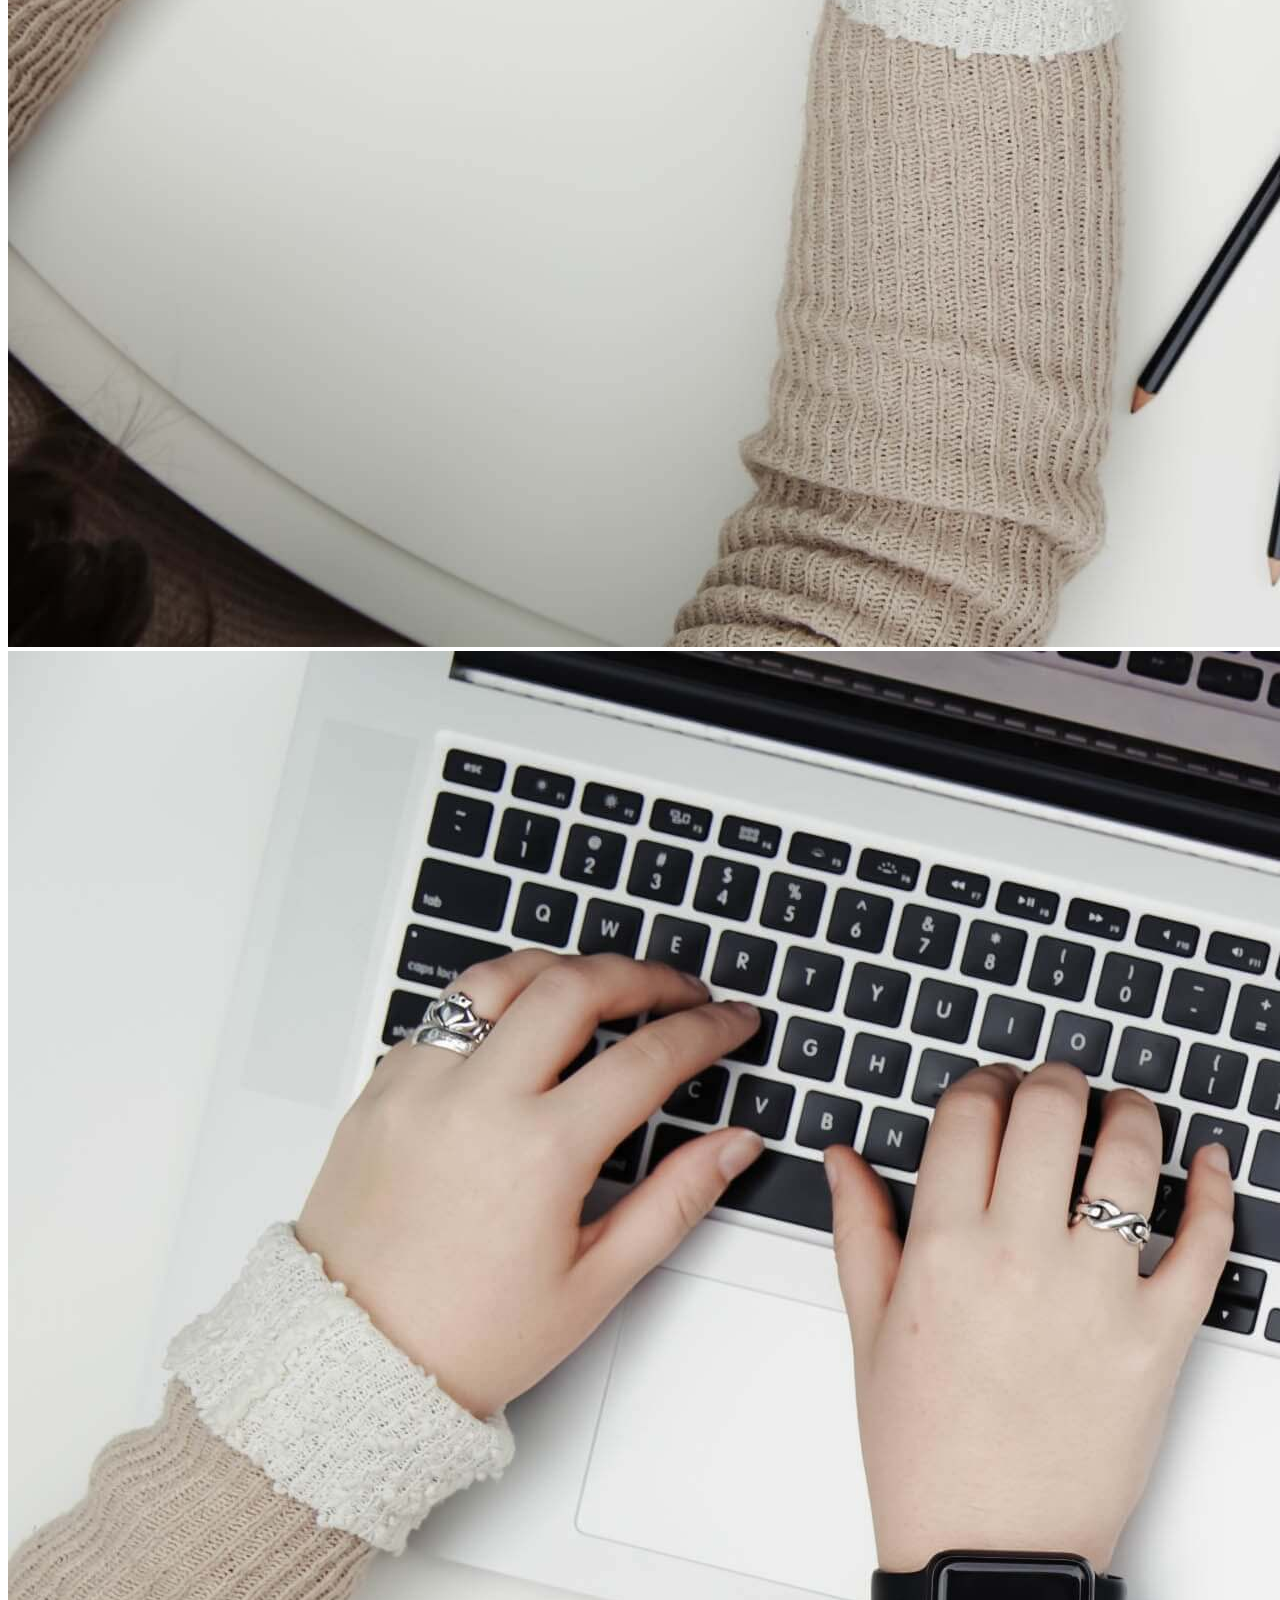
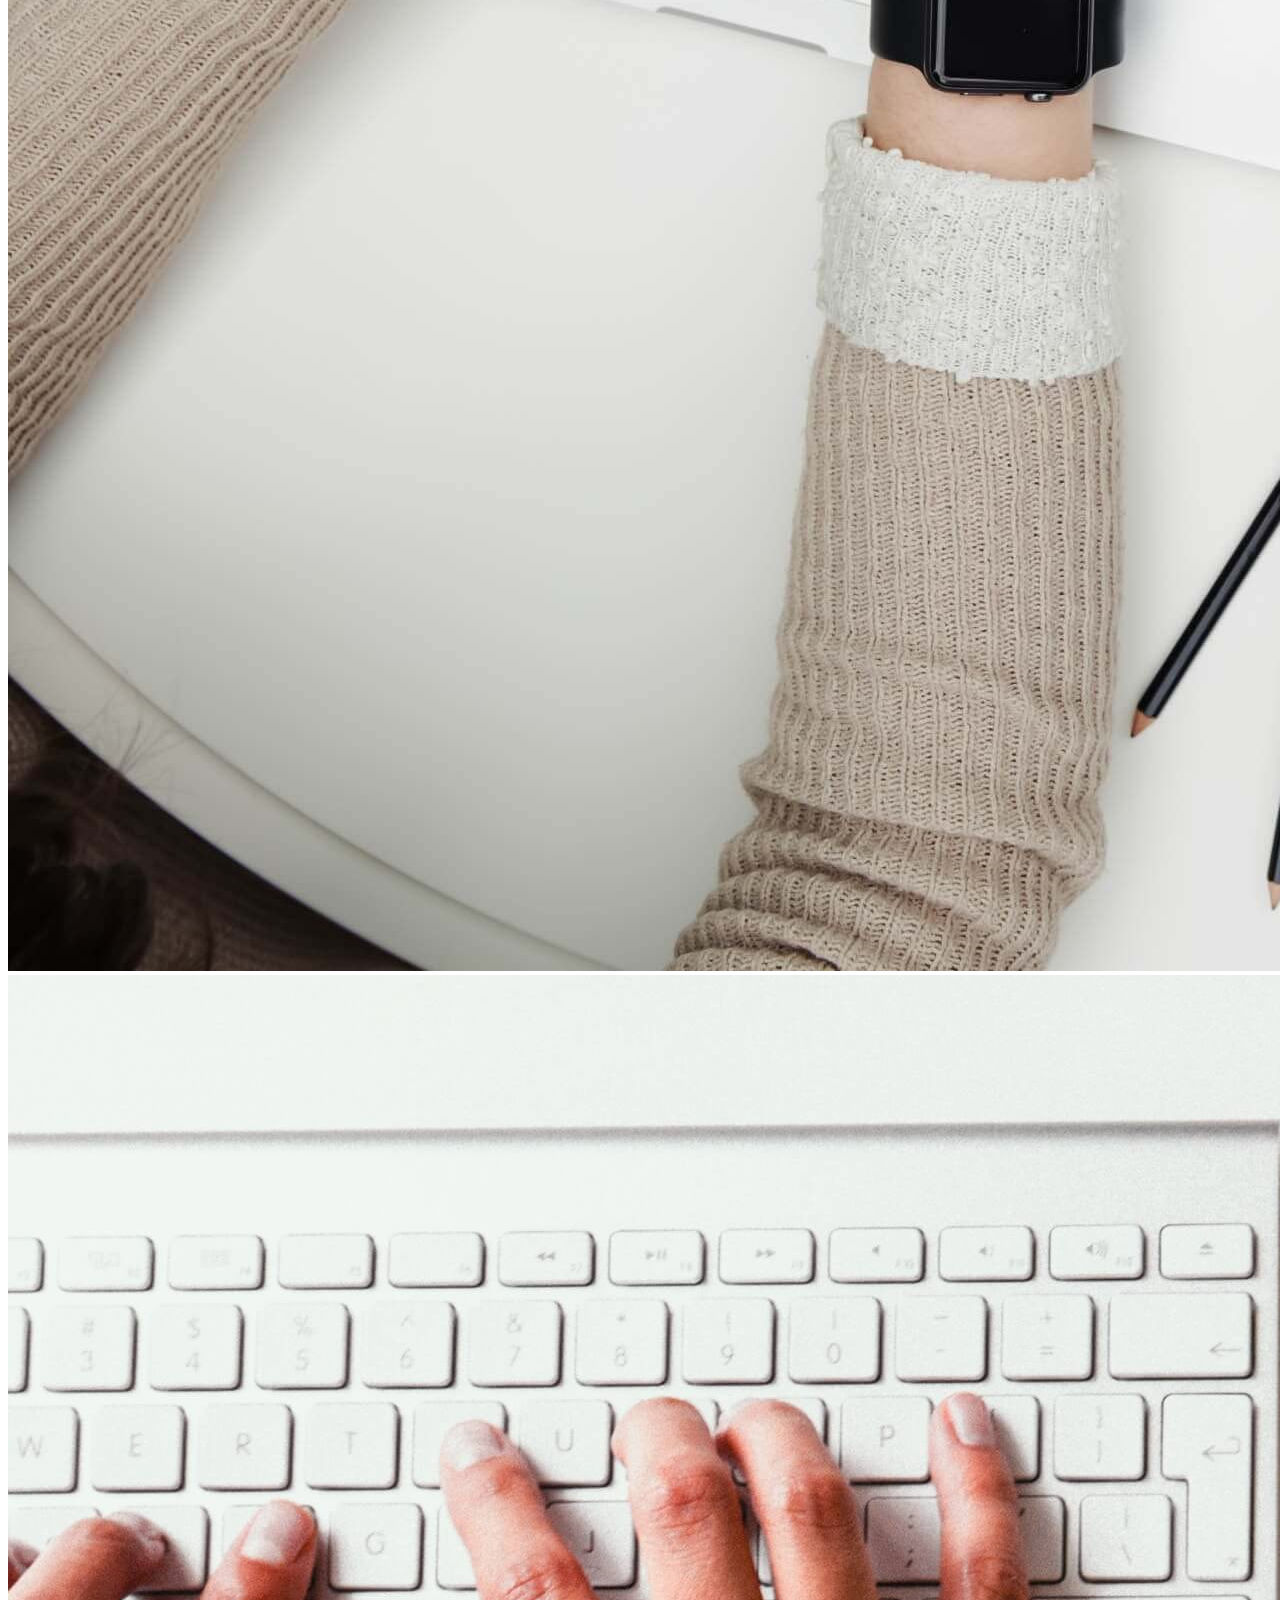
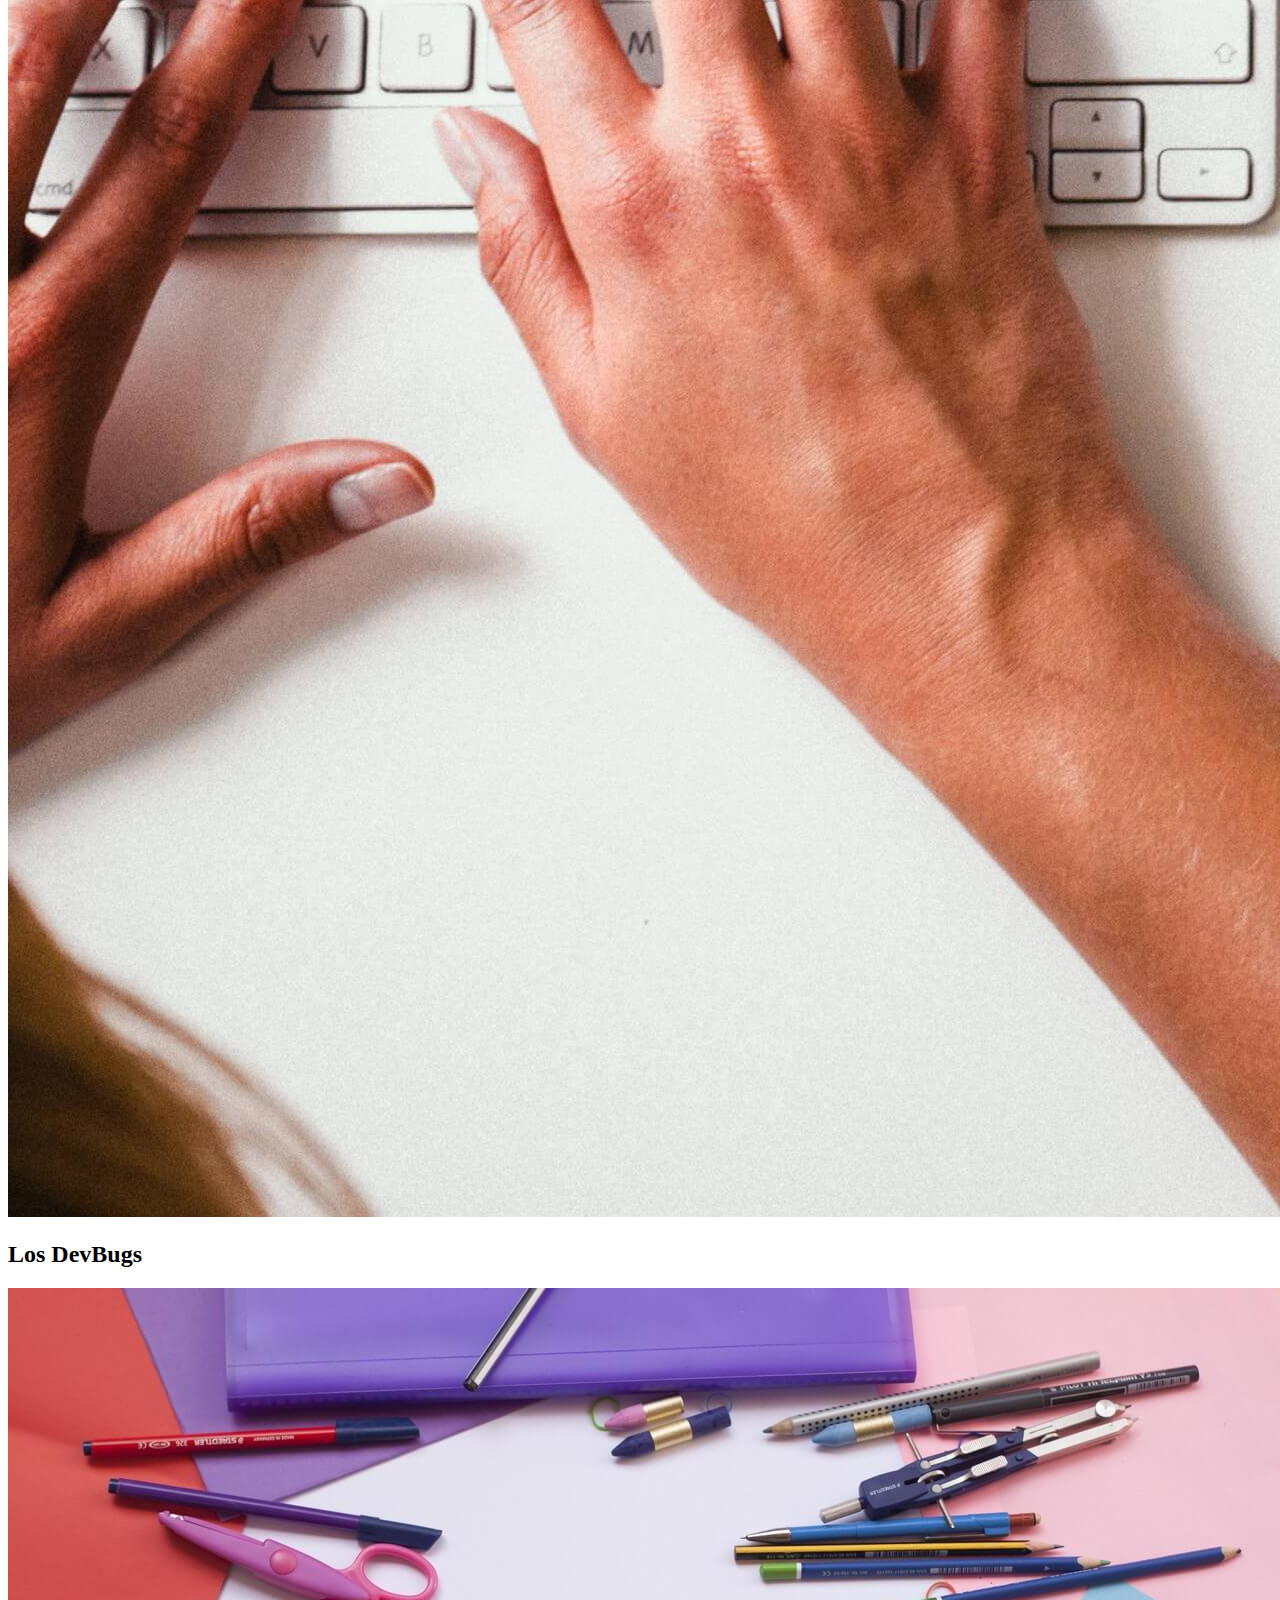
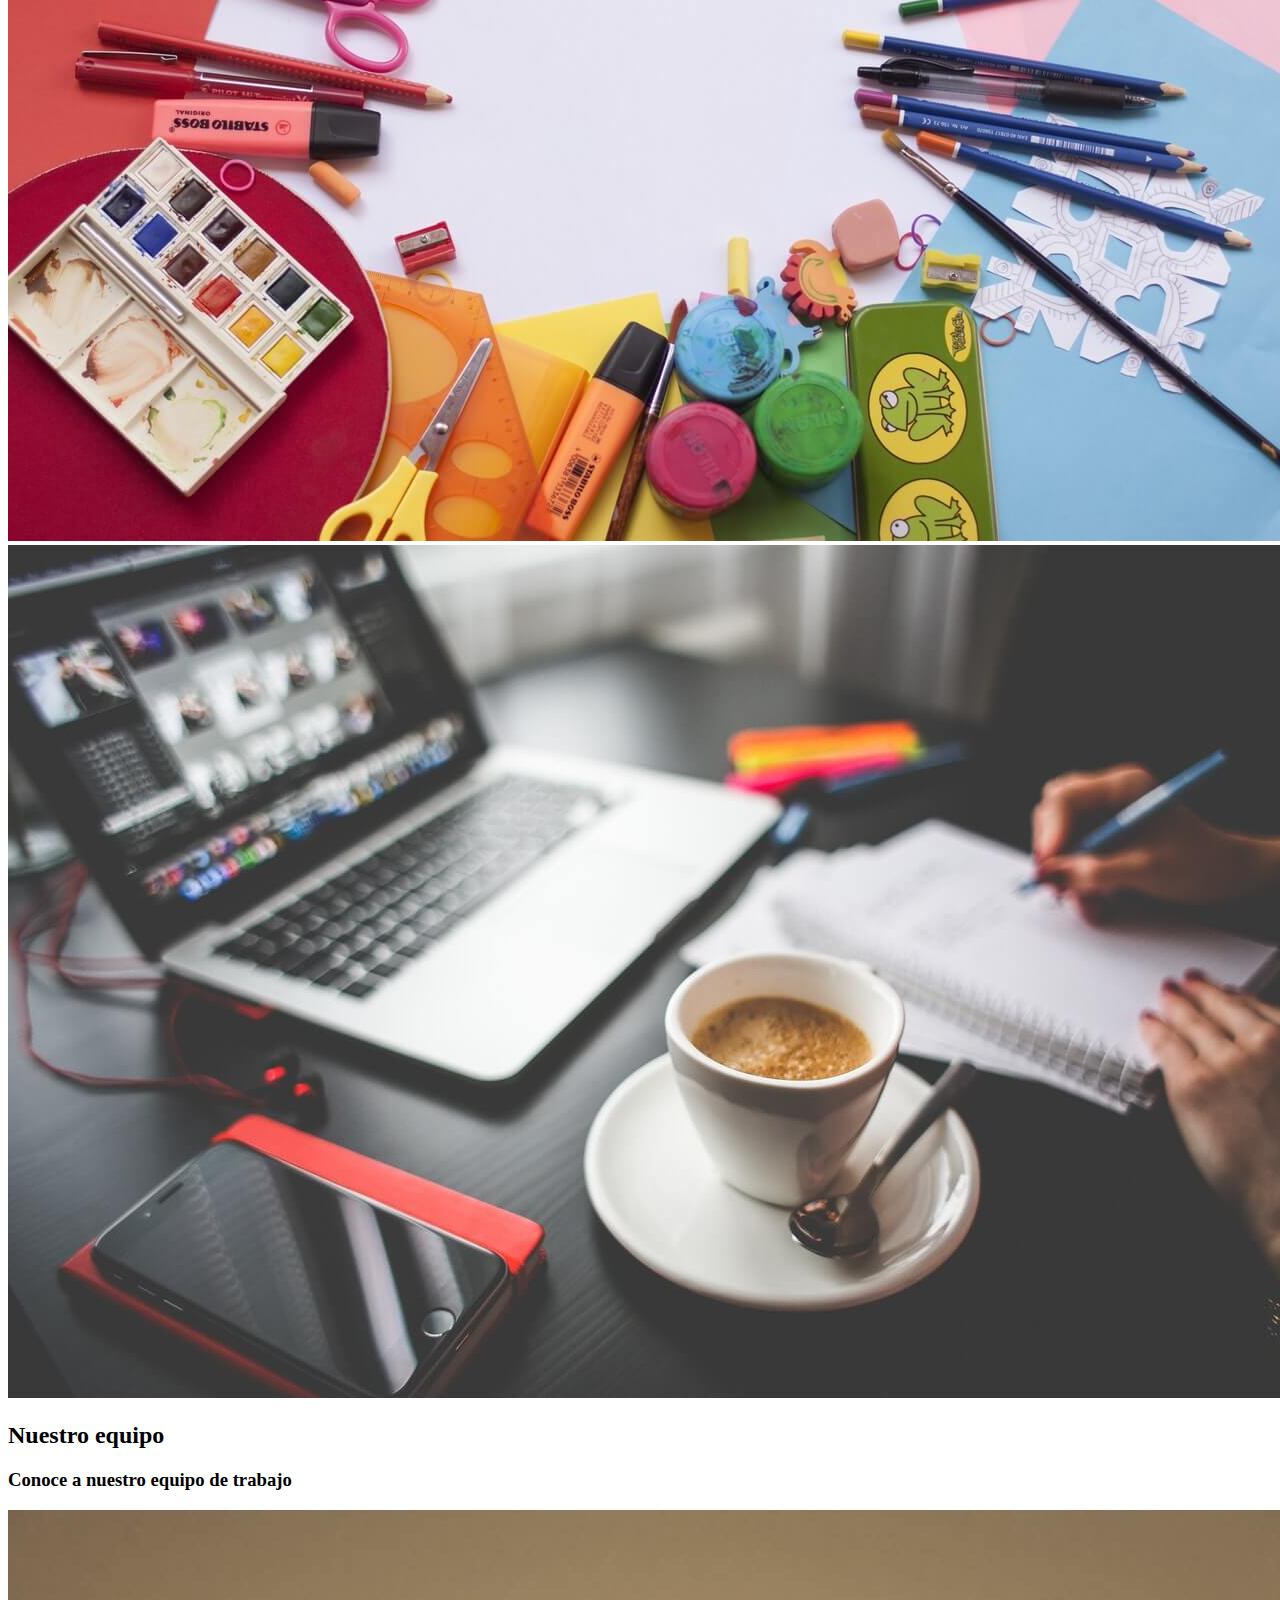
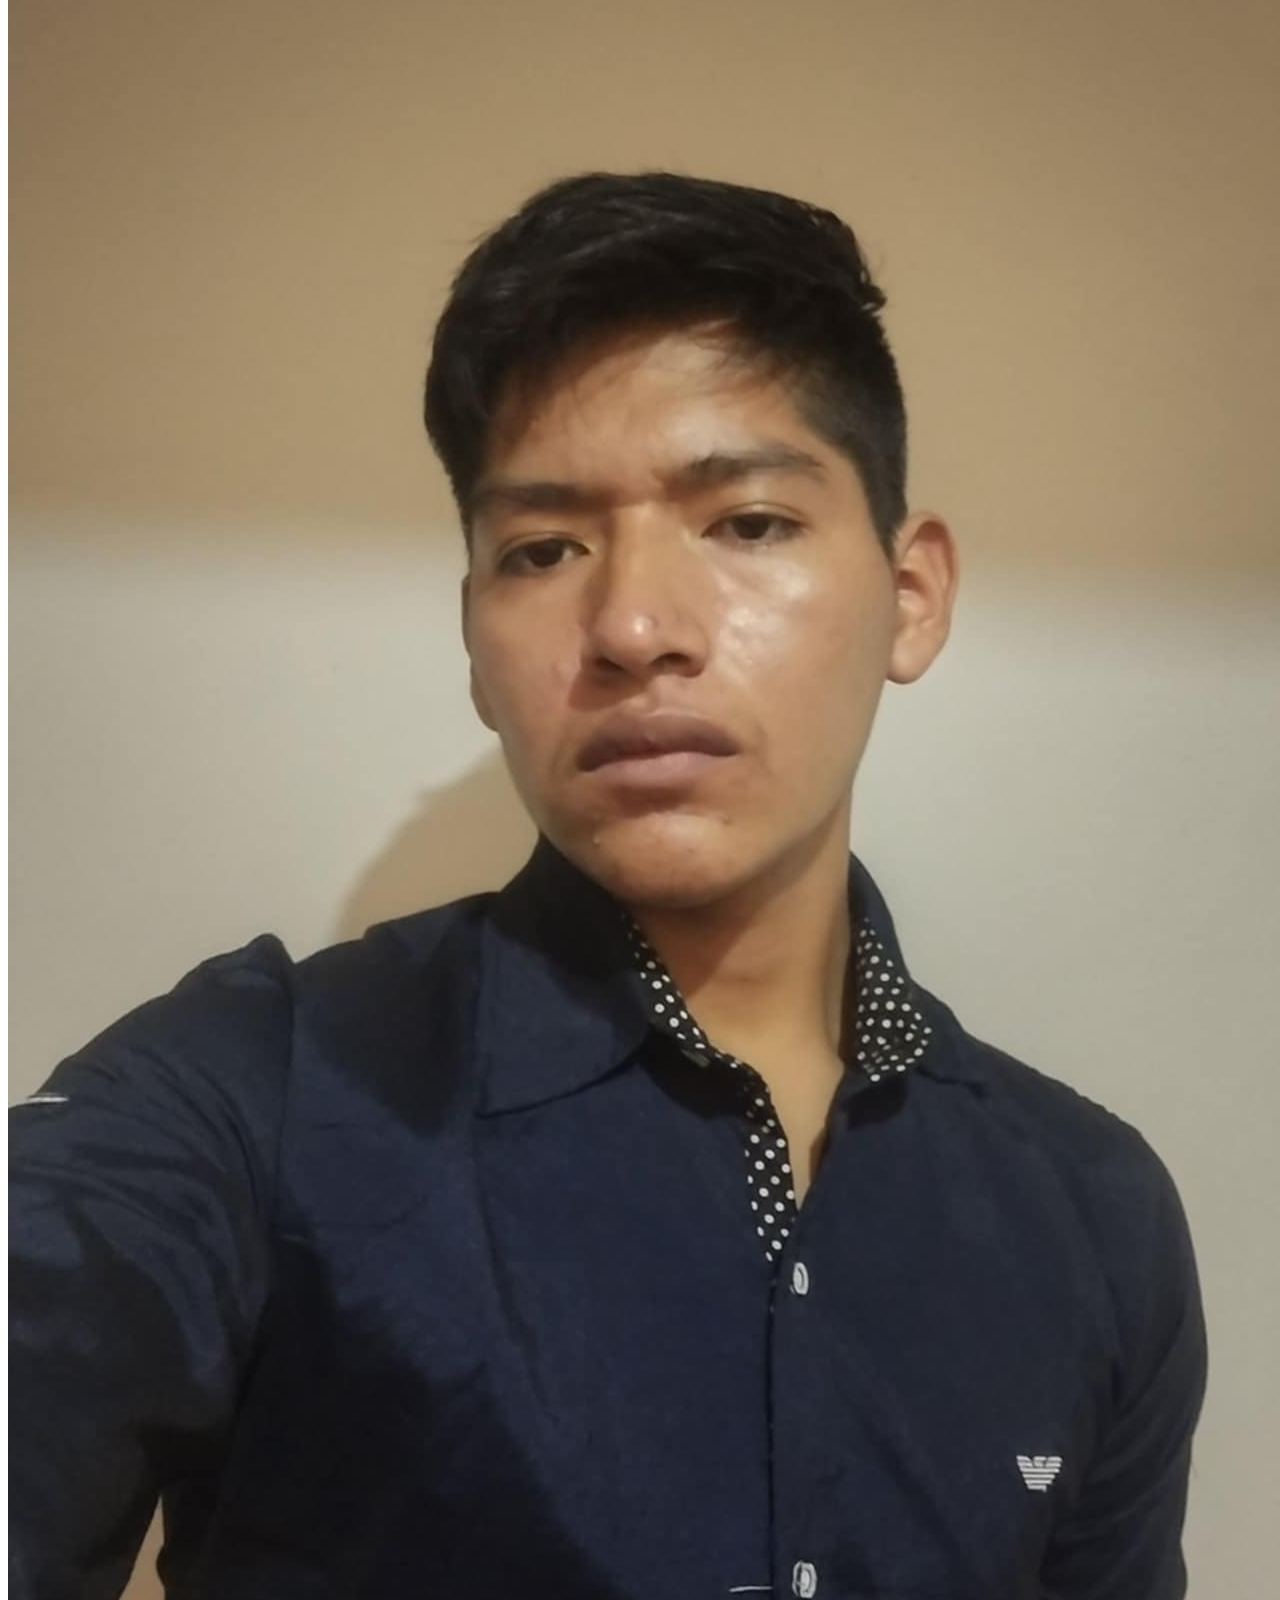
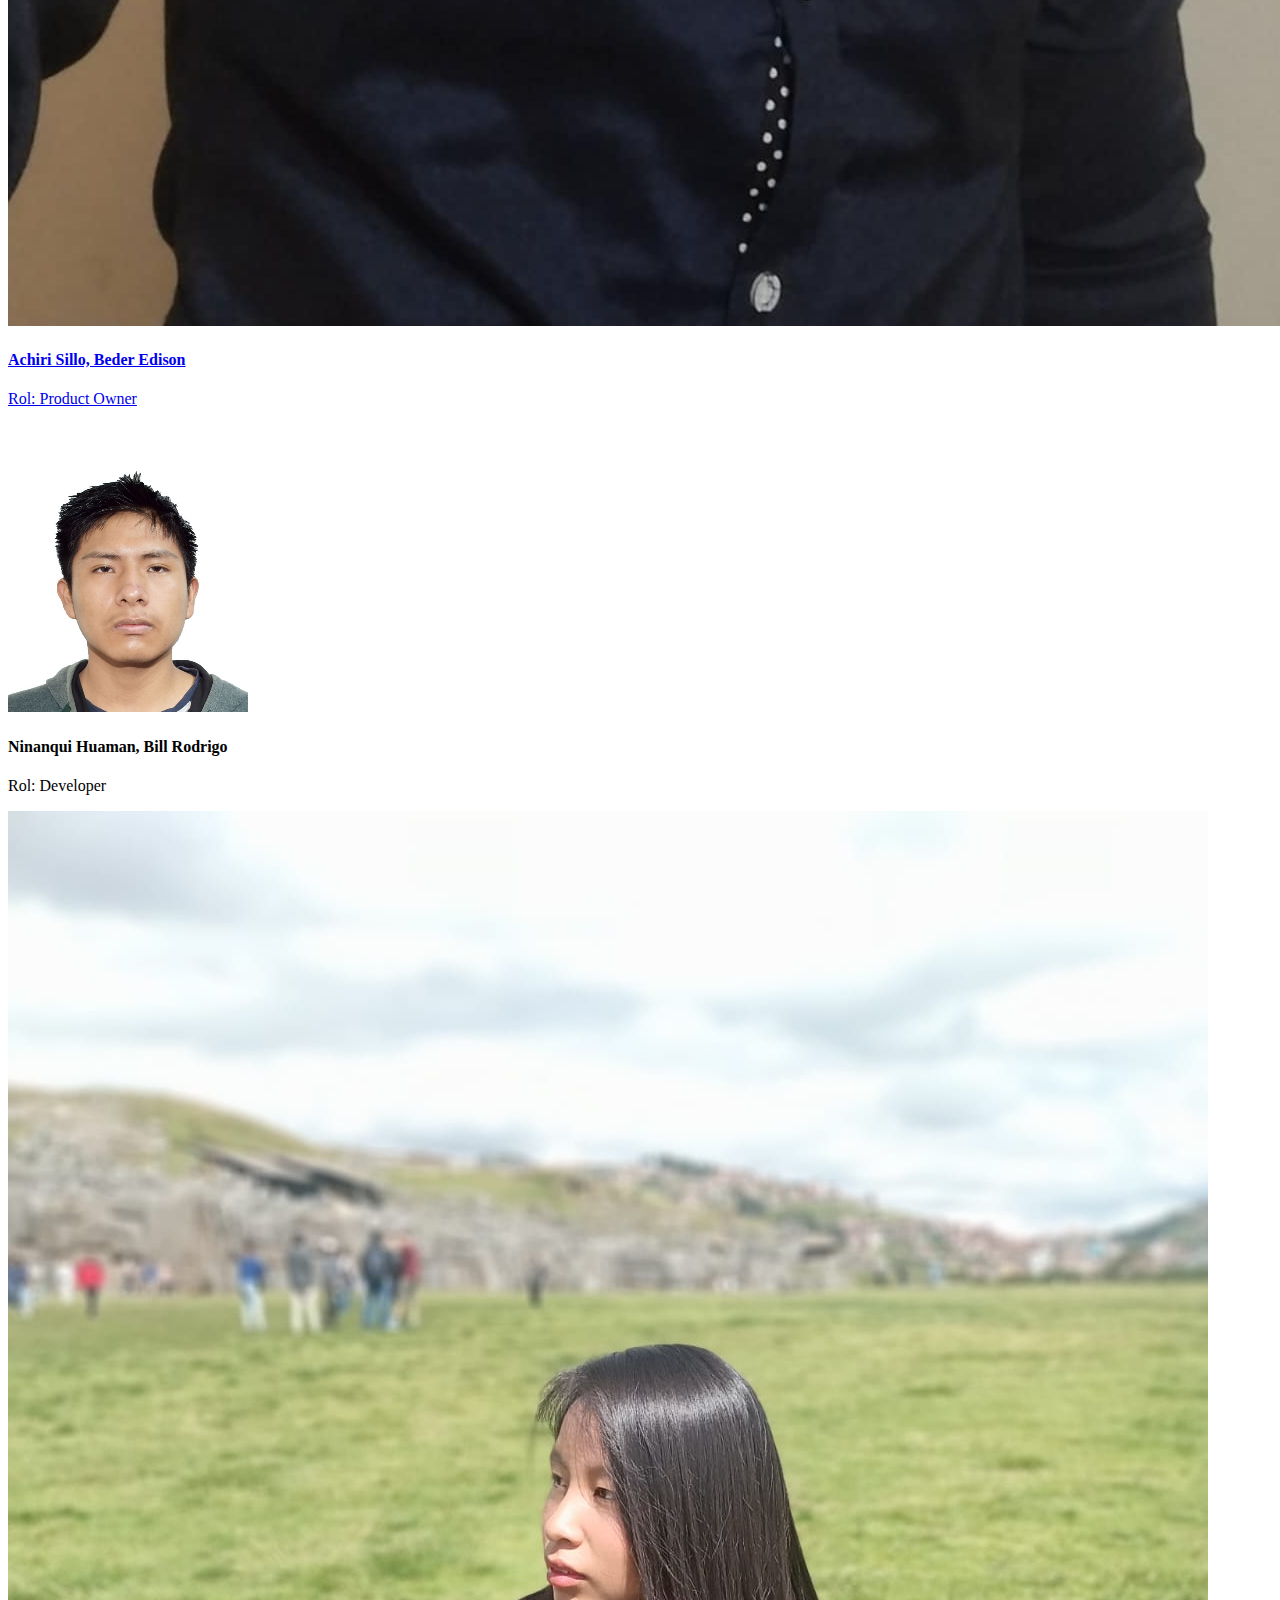
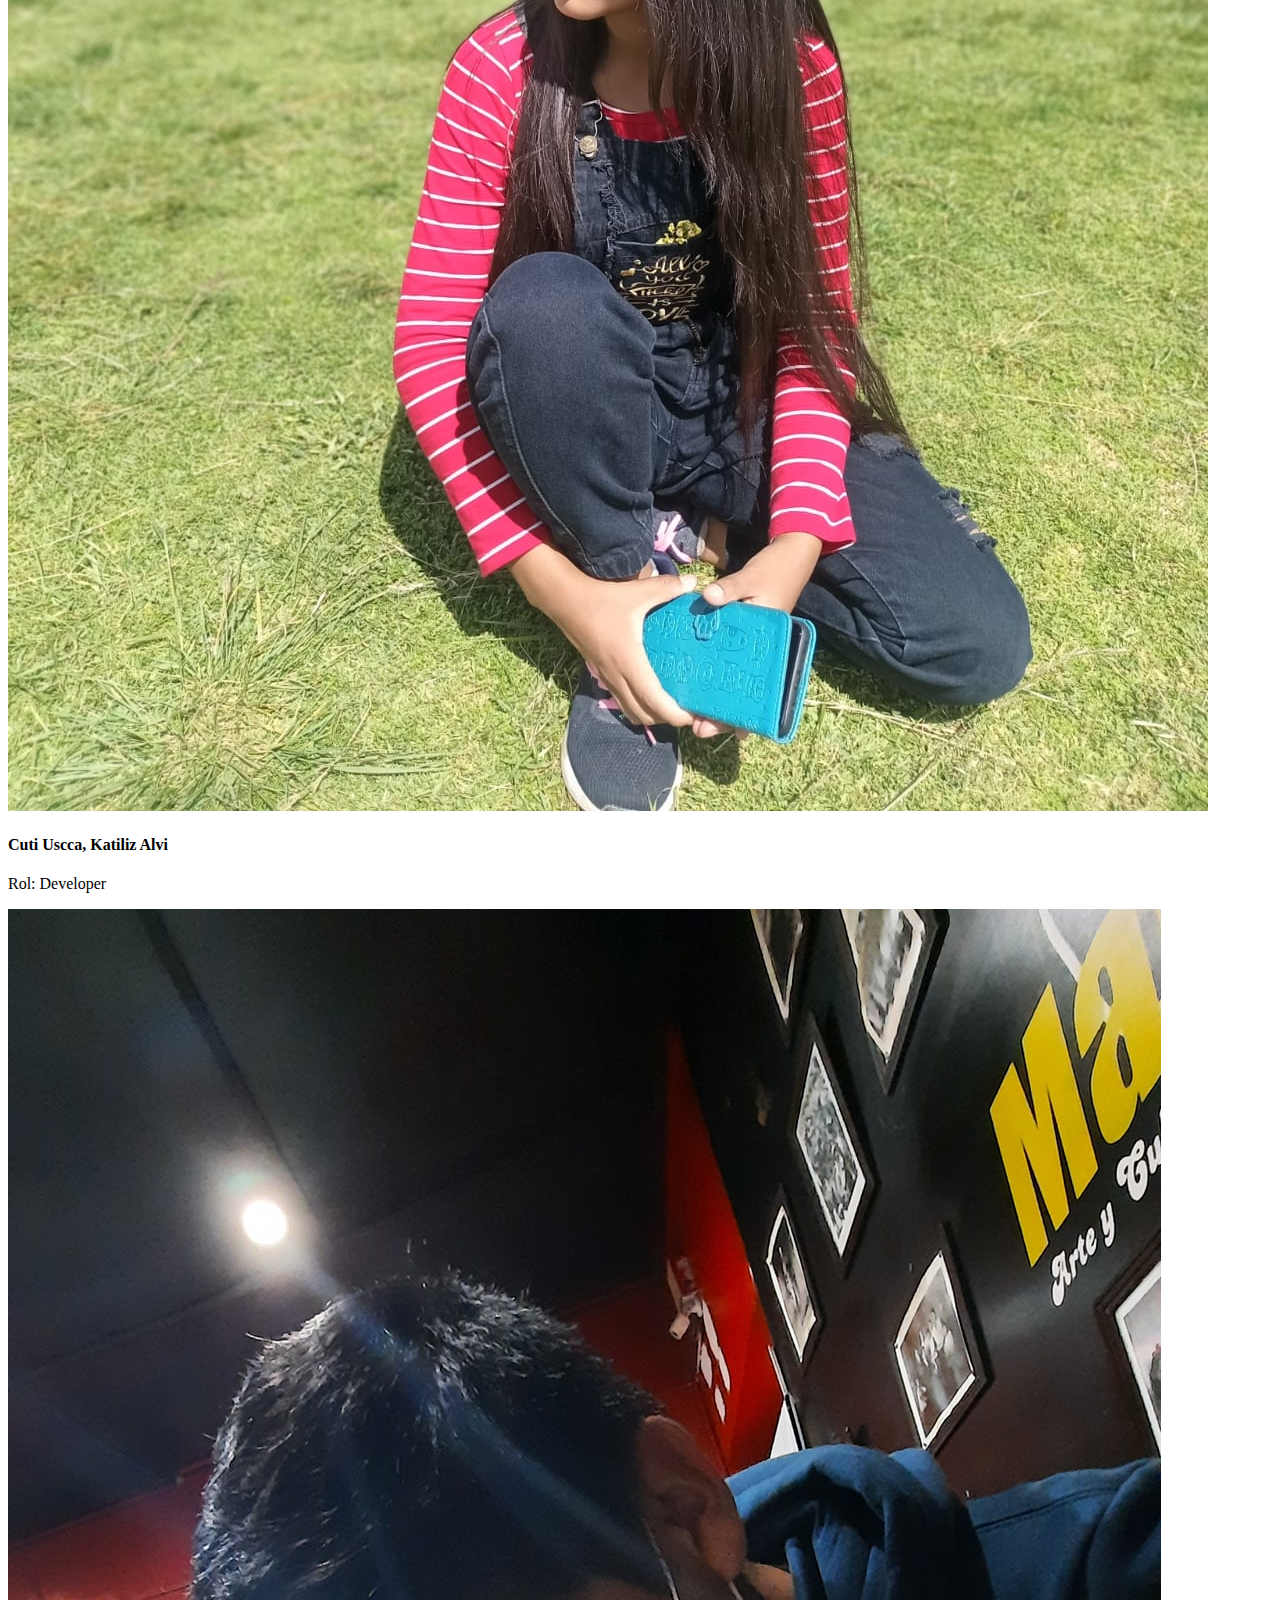
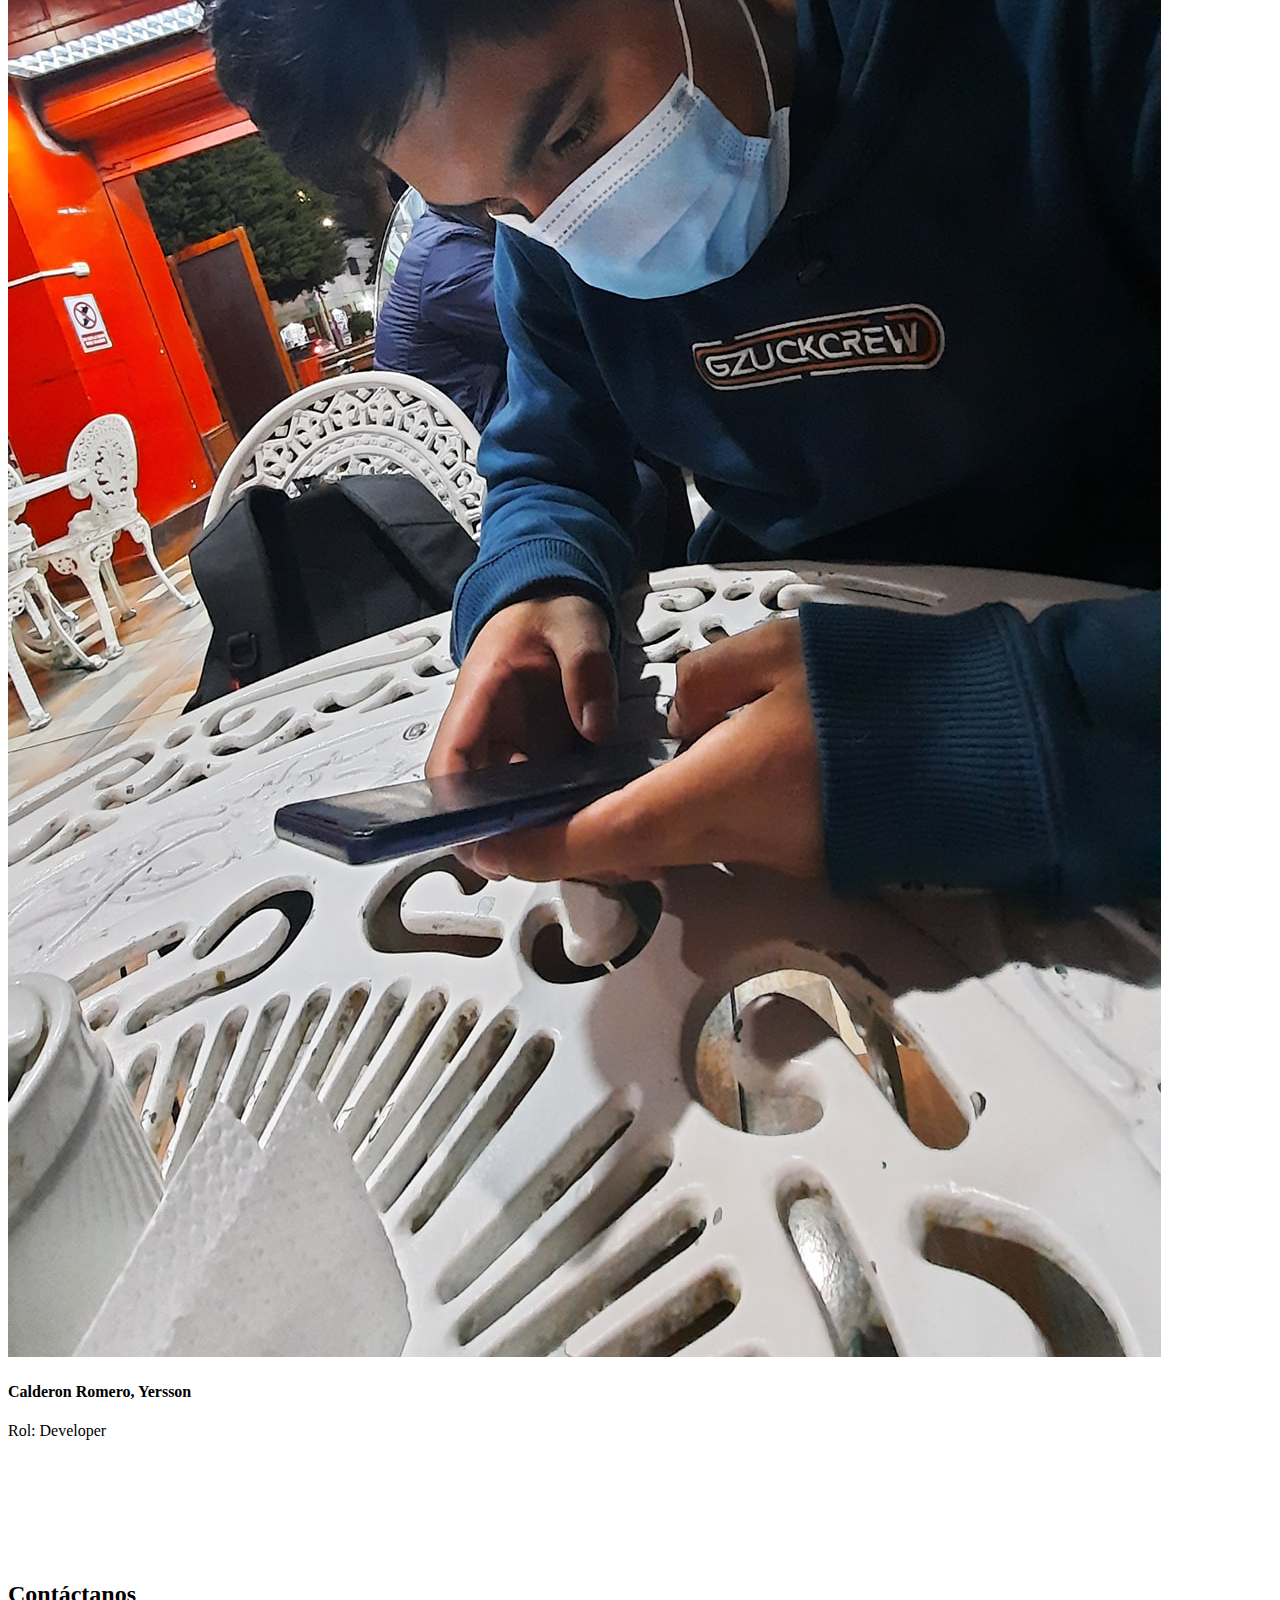
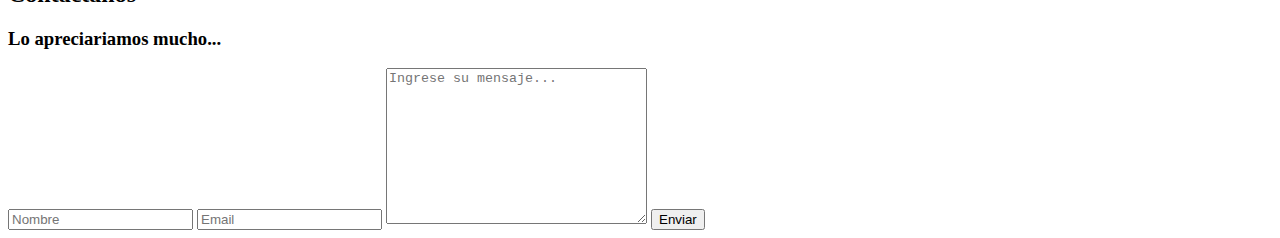
==== commit 2daa4068: "Modificamos mi parte" ====
--- a/index.html
+++ b/index.html
@@ -63,16 +63,17 @@
                 <h3 class="slogan">Conoce a nuestro equipo de trabajo</h3>
                 <div class="cards">
                     <div class="card">
-                        <a href="infojherzon/infojherzon.html" target="_blank">
-                            <img src="images/Jherzon.jpg" alt="">
+                        <a href="EdisonProject/Hospedaje.html">
+                            <img src="images/EdisonAchMe.png.jpeg" alt="">
+                            <h4>Achiri Sillo, Beder Edison</h4>
+                            <p>Rol: Product Owner</p>
                         </a>
-                        <h4>Calderon Romero, Yersson</h4>
-                        <p>Rol: Developer</p>
+                
                     </div>
                     <div class="card">
                         <a href="BillWeb/Index.html" target="_blank">
                             <img src="images/Bill.png" alt="">
-                        </a>
+                        </a>  
                         <h4>Ninanqui Huaman, Bill Rodrigo</h4>
                         <p>Rol: Developer</p>
                     </div>
